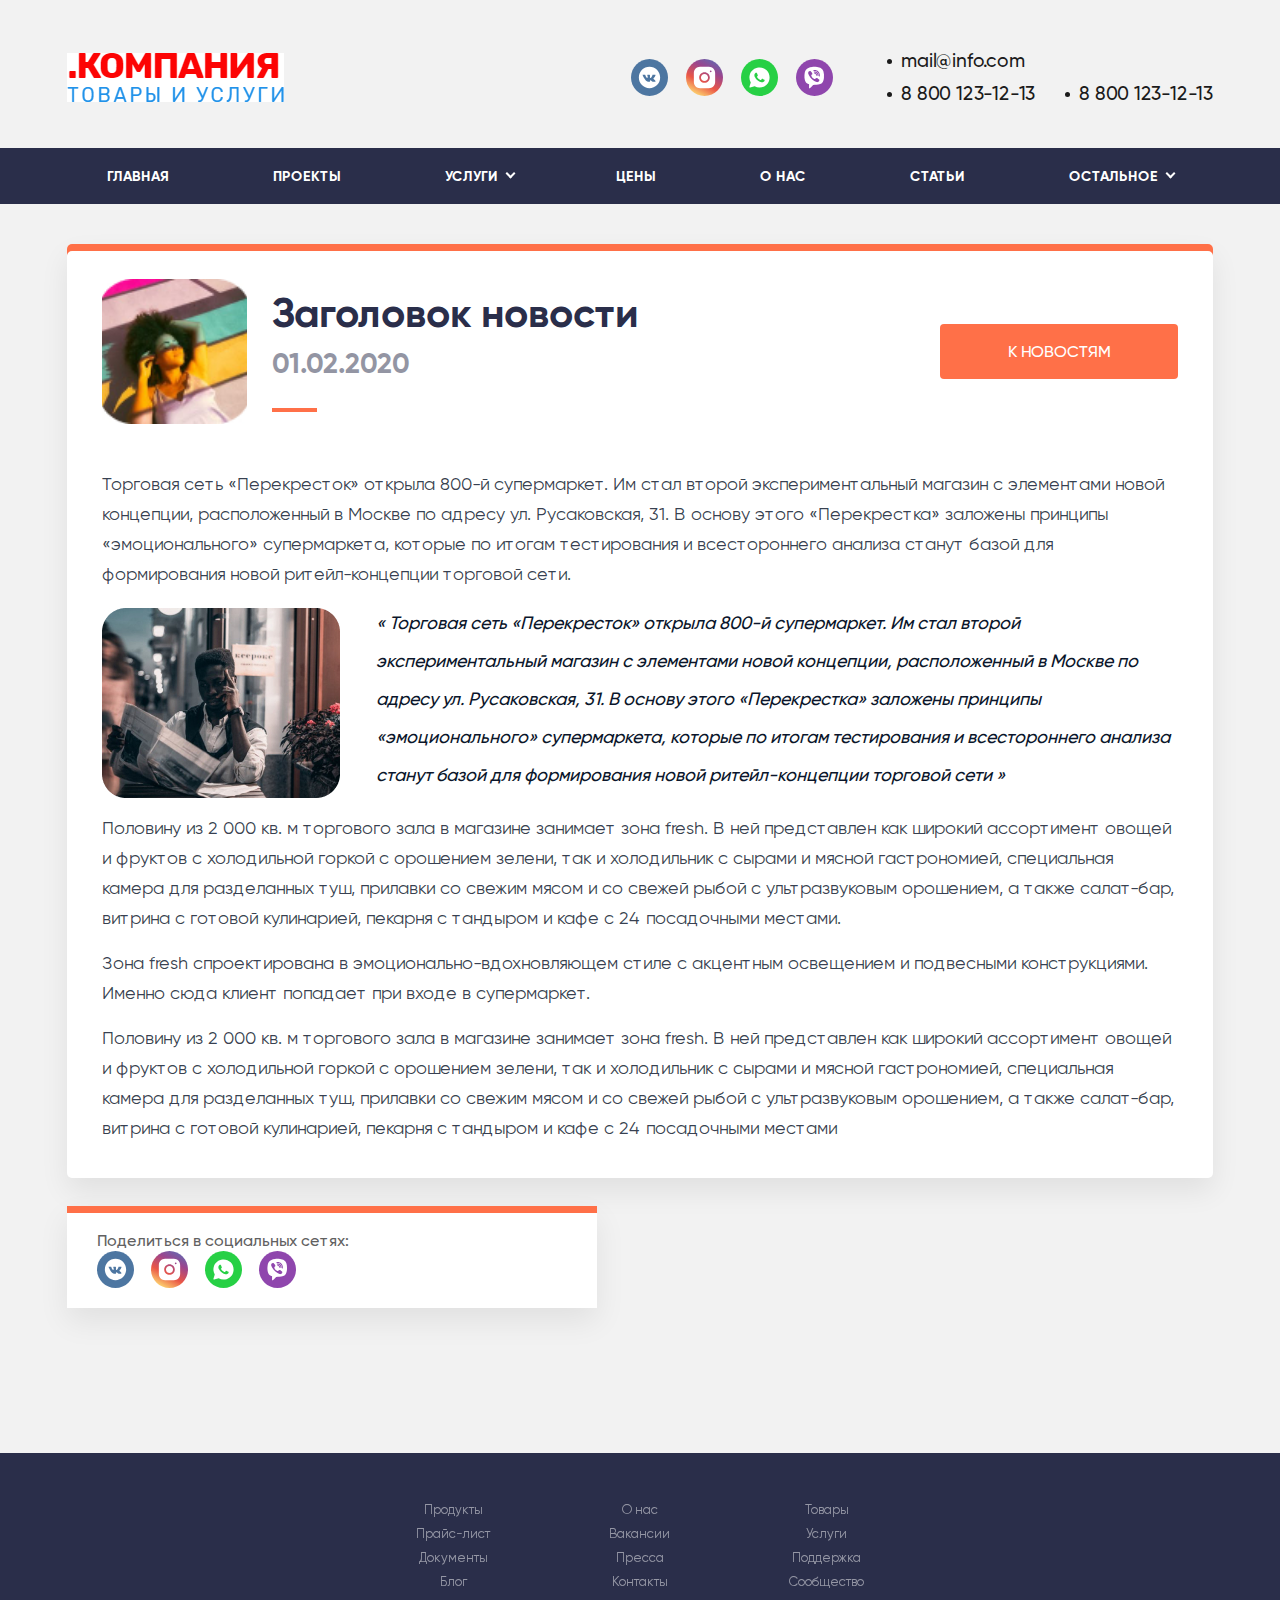
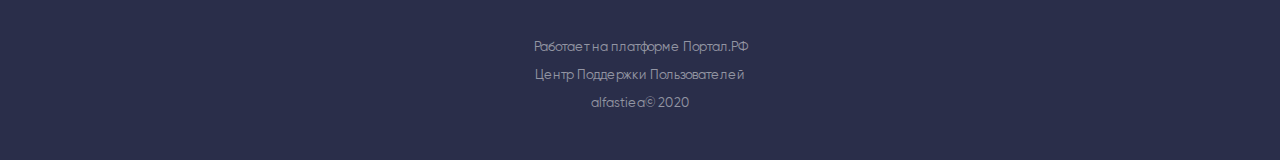
==== article.html @ b58ceefb "Initial commit" ====
<!DOCTYPE html>
<html lang="ru">
	<head>
		<meta http-equiv="Content-Type" content="text/html; charset=utf-8">
		<!-- Переключение IE в последнию версию, на случай если в настройках пользователя стоит меньшая -->
		<meta http-equiv="X-UA-Compatible" content="IE=edge">

		<!-- Адаптирование страницы для мобильных устройств -->
		<meta name="viewport" content="width=device-width, initial-scale=1, maximum-scale=1">

		<!-- Запрет распознования номера телефона -->
		<meta name="format-detection" content="telephone=no">
		<meta name="SKYPE_TOOLBAR" content ="SKYPE_TOOLBAR_PARSER_COMPATIBLE">

		<!-- Заголовок страницы -->
		<title>Заголовок страницы</title>

		<!-- Данное значение часто используют(использовали) поисковые системы -->
		<meta name="description" content="">
		<meta name="keywords" content="">

		<!-- Традиционная иконка сайта, размер 16x16, прозрачность поддерживается. Рекомендуемый формат: .ico или .png -->
		<link rel="shortcut icon" href="images/favicon.ico">

		<!-- Подключение шрифтов с гугла -->
		<link href="https://fonts.googleapis.com/css2?family=Rubik:ital,wght@0,300;0,400;0,500;0,700;0,900;1,300;1,400;1,500;1,700;1,900&display=swap" rel="stylesheet">

		<!-- Подключение файлов стилей -->
		<link rel="stylesheet" href="css/fancybox.css">
		<link rel="stylesheet" href="css/owl.carousel.css">
		<link rel="stylesheet" href="css/ion.rangeSlider.css">
		<link rel="stylesheet" href="css/styles.css">

		<link rel="stylesheet" href="css/response_1185.css" media="(max-width: 1185px)">
		<link rel="stylesheet" href="css/response_1023.css" media="(max-width: 1023px)">
		<link rel="stylesheet" href="css/response_767.css" media="(max-width: 767px)">
		<link rel="stylesheet" href="css/response_479.css" media="(max-width: 479px)">
	</head>

	<body>
		<div class="wrap">
			<div class="main">
				<!-- Шапка -->
				<header>
					<button type="button" class="close">
						<span></span>
						<span></span>
					</button>


					<div class="mob_scroll">
						<div class="info">
							<div class="cont flex">

								<div class="logo">
									<a href="/">
										<img src="images/logo.png" alt="">
									</a>
								</div>


								<div class="socials">
									<a href="/" target="_blank" rel="noopener nofollow">
										<img src="images/ic_soc1.svg" alt="">
									</a>

									<a href="/" target="_blank" rel="noopener nofollow">
										<img src="images/ic_soc2.svg" alt="">
									</a>

									<a href="/" target="_blank" rel="noopener nofollow">
										<img src="images/ic_soc3.svg" alt="">
									</a>

									<a href="/" target="_blank" rel="noopener nofollow">
										<img src="images/ic_soc4.svg" alt="">
									</a>
								</div>


								<div class="contacts">
									<div class="email">
										<a href="mailto:mail@info.com">mail@info.com</a>
									</div>

									<div class="phones">
										<div><a href="tel:88001231213">8 800 123-12-13</a></div>

										<div><a href="tel:88001231213">8 800 123-12-13</a></div>
									</div>
								</div>

							</div>
						</div>


						<div class="bottom">
							<div class="cont">

								<ul class="menu flex">
									<li class="item">
										<a href="/">ГЛАВНАЯ</a>
									</li>

									<li class="item">
										<a href="/">ПРОЕКТЫ</a>
									</li>

									<li class="item">
										<a href="#" class="sub_link">
											<span>УСЛУГИ</span>
										</a>

										<div class="sub_menu">
											<div><a href="/">Пункт меню</a></div>
											<div><a href="/">Пункт меню</a></div>
											<div><a href="/">Пункт меню</a></div>
										</div>
									</li>

									<li class="item">
										<a href="/">ЦЕНЫ</a>
									</li>

									<li class="item">
										<a href="/">О НАС</a>
									</li>

									<li class="item">
										<a href="/">СТАТЬИ</a>
									</li>

									<li class="item">
										<a href="/">Пункт меню</a>
									</li>

									<li class="item">
										<a href="/" class="sub_link">
											<span>Пункт меню</span>
										</a>

										<div class="sub_menu">
											<div><a href="/">Пункт меню</a></div>
											<div><a href="/">Пункт меню</a></div>
											<div><a href="/">Пункт меню</a></div>
										</div>
									</li>

									<li class="item">
										<a href="/">Пункт меню</a>
									</li>
								</ul>

							</div>
						</div>
					</div>
				</header>


				<div class="mob_header">
					<div class="cont">

						<div class="logo">
							<a href="/">
								<img src="images/logo.png" alt="">
							</a>
						</div>


						<div class="bg">
							<div class="contacts">
								<a href="/">
									<img data-src="images/ic_phone.svg" alt="" class="lozad">
								</a>

								<a href="/">
									<img data-src="images/ic_phone2.svg" alt="" class="lozad">
								</a>

								<a href="/">
									<img data-src="images/ic_email.svg" alt="" class="lozad">
								</a>
							</div>

							<div class="socials">
								<a href="/" target="_blank" rel="noopener nofollow">
									<img src="images/ic_soc1.svg" alt="">
								</a>

								<a href="/" target="_blank" rel="noopener nofollow">
									<img src="images/ic_soc2.svg" alt="">
								</a>

								<a href="/" target="_blank" rel="noopener nofollow">
									<img src="images/ic_soc3.svg" alt="">
								</a>

								<a href="/" target="_blank" rel="noopener nofollow">
									<img src="images/ic_soc4.svg" alt="">
								</a>
							</div>
						</div>


						<button type="button" class="mob_menu_link">
							<span></span>
							<span></span>
							<span></span>
						</button>

					</div>
				</div>
				<!-- End Шапка -->


				<!-- Основная часть -->
				<section class="article_info block no_margin">
					<div class="cont">

						<div class="head">
							<div class="data">
								<div class="thumb">
									<img data-src="images/tmp/article_info_thumb.jpg" alt="" class="lozad">
								</div>

								<div class="info">
									<h1 class="title">Заголовок новости</h1>
									<div class="date">01.02.2020</div>
								</div>
							</div>

							<a href="/" class="all_link">К НОВОСТЯМ</a>
						</div>


						<div class="text_block">
							<p>
								Торговая сеть «Перекресток» открыла 800-й супермаркет. Им стал второй экспериментальный магазин с элементами новой концепции, расположенный в Москве по адресу ул. Русаковская, 31. В основу этого «Перекрестка» заложены принципы «эмоционального» супермаркета, которые по итогам тестирования и всестороннего анализа станут базой для формирования новой ритейл-концепции торговой сети.
							</p>

							<img src="images/tmp/text_img.jpg" alt="" class="left">

							<blockquote>
								« Торговая сеть «Перекресток» открыла 800-й супермаркет. Им стал второй экспериментальный магазин с элементами новой концепции, расположенный в Москве по адресу ул. Русаковская, 31. В основу этого «Перекрестка» заложены принципы «эмоционального» супермаркета, которые по итогам тестирования и всестороннего анализа станут базой для формирования новой ритейл-концепции торговой сети »
							</blockquote>
							<div class="clear"></div>

							<p>
								Половину из 2 000 кв. м торгового зала в магазине занимает зона fresh. В ней представлен как широкий ассортимент овощей и фруктов с холодильной горкой с орошением зелени, так и холодильник с сырами и мясной гастрономией, специальная камера для разделанных туш, прилавки со свежим мясом и со свежей рыбой с ультразвуковым орошением, а также салат-бар, витрина с готовой кулинарией, пекарня с тандыром и кафе с 24 посадочными местами.
							</p>

							<p>
								Зона fresh спроектирована в эмоционально-вдохновляющем стиле с акцентным освещением и подвесными конструкциями. Именно сюда клиент попадает при входе в супермаркет.
							</p>

							<p>
								Половину из 2 000 кв. м торгового зала в магазине занимает зона fresh. В ней представлен как широкий ассортимент овощей и фруктов с холодильной горкой с орошением зелени, так и холодильник с сырами и мясной гастрономией, специальная камера для разделанных туш, прилавки со свежим мясом и со свежей рыбой с ультразвуковым орошением, а также салат-бар, витрина с готовой кулинарией, пекарня с тандыром и кафе с 24 посадочными местами
							</p>
						</div>

					</div>
				</section>


				<section class="comments block">
					<div class="cont">

						<div class="share">
							<div class="name">Поделиться в социальных сетях:</div>

							<div class="flex">
								<a href="/" target="_blank" rel="noopener nofollow">
									<img src="images/ic_soc1.svg" alt="">
								</a>

								<a href="/" target="_blank" rel="noopener nofollow">
									<img src="images/ic_soc2.svg" alt="">
								</a>

								<a href="/" target="_blank" rel="noopener nofollow">
									<img src="images/ic_soc3.svg" alt="">
								</a>

								<a href="/" target="_blank" rel="noopener nofollow">
									<img src="images/ic_soc4.svg" alt="">
								</a>
							</div>
						</div>


						<div class="vk_comments">
							<img data-src="images/tmp/vk_comments_img.jpg" alt="" class="lozad">
						</div>

					</div>
				</section>
				<!-- End Основная часть -->
			</div>


			<!-- Подвал -->
			<footer>
				<div class="cont">

					<div class="links">
						<div><a href="/">Продукты</a></div>
						<div><a href="/">Прайс-лист</a></div>
						<div><a href="/">Документы</a></div>
						<div><a href="/">Блог</a></div>
						<div><a href="/">О нас</a></div>
						<div><a href="/">Вакансии</a></div>
						<div><a href="/">Пресса</a></div>
						<div><a href="/">Контакты</a></div>
						<div><a href="/">Товары</a></div>
						<div><a href="/">Услуги</a></div>
						<div><a href="/">Поддержка</a></div>
						<div><a href="/">Сообщество</a></div>
					</div>


					<div class="creator">
						Работает на платформе
						<a href="/" target="_blank" rel="noopener">Портал.РФ</a>
					</div>

					<div class="support">
						<a href="/">Центр Поддержки Пользователей</a>
					</div>


					<div class="copyright">
						alfastiea&copy; 2020
					</div>

				</div>
			</footer>
			<!-- End Подвал -->
		</div>


		<div class="buttonUp">
			<button type="button"></button>
		</div>


		<div class="overlay"></div>

		<div class="supports_error">
			Ваш браузер устарел рекомендуем обновить его до последней версии<br> или использовать другой более современный.
		</div>


		<!-- Подключение javascript файлов -->
		<script src="js/jquery-3.4.1.min.js"></script>
		<script src="js/jquery-migrate-1.4.1.min.js"></script>
		<script src="js/lozad.min.js"></script>
		<script src="js/owl.carousel.min.js"></script>
		<script src="js/inputmask.min.js"></script>
		<script src="js/nice-select.js"></script>
		<script src="js/flexmenu.min.js"></script>
		<script src="js/fancybox.min.js"></script>
		<script src="js/ion.rangeSlider.min.js"></script>
		<script src="js/countdown.js"></script>
		<script src="js/before-after.min.js"></script>
		<script src="js/functions.js"></script>
		<script src="js/scripts.js"></script>
	</body>
</html>
---- css/ion.rangeSlider.css ----
.irs
{
    position: relative;

    display: block;

    margin-top: 23px;
    margin-bottom: 35px;

    -webkit-touch-callout: none;
    -khtml-user-select: none;
}

.irs.active
{
    pointer-events: auto;
}

.irs .irs
{
    margin-right: 0;
}

.irs-line
{
    position: relative;

    display: block;

    height: 6px;

    border-radius: 5px;
    background: #bdc1d2;
}

.irs-bar
{
    top: 0;

    height: 6px;

    border-radius: 5px;
    background: var(--main_color2);
}


.irs-min,
.irs-max
{
    display: none !important;
}


.irs-single,
.irs-from,
.irs-to
{
    font-size: 12px;
    font-weight: 500;
    line-height: 19px;

    position: absolute;
    top: 21px;

    text-align: center;
    white-space: nowrap;

    opacity: 1;
    color: #1c1c1b;
}


.irs-slider
{
    z-index: 9;
    top: -10px;

    width: 25px;
    height: 25px;

    cursor: pointer;
    text-indent: -9999px;

    border-radius: 3px;
    background: var(--main_color1);
}


.irs-line
{
    position: relative;

    display: block;

    outline: none !important;
}
.irs-line-left,
.irs-line-mid,
.irs-line-right
{
    position: absolute;
    top: 0;

    display: block;
}
.irs-line-left
{
    left: 0;

    width: 11%;
}
.irs-line-mid
{
    left: 9%;

    width: 82%;
}
.irs-line-right
{
    right: 0;

    width: 11%;
}

.irs-bar
{
    position: absolute;
    left: 0;

    display: block;

    width: 0;
}
.irs-bar-edge
{
    position: absolute;
    top: 0;
    left: 0;

    display: block;
}

.irs-shadow
{
    position: absolute;
    left: 0;

    display: none;

    width: 0;
}

.irs-slider
{
    position: absolute;
    z-index: 1;

    display: block;
}



.irs-slider.type_last
{
    z-index: 2;
}

.irs-min
{
    position: absolute;
    left: 0;

    display: block;

    cursor: default;
}
.irs-max
{
    position: absolute;
    right: 0;

    display: block;

    cursor: default;
}

.irs-grid
{
    font: 600 11px/15px Century Gothic;

    position: absolute;
    top: -25px;
    left: 0;

    display: none;

    width: 100%;
    height: 15px;

    pointer-events: none;

    color: #333;
}

.irs-with-grid .irs-grid
{
    display: block;
}

.irs-grid-pol
{
    position: absolute;
    top: 0;
    left: 0;

    display: none;

    width: 1px;
    height: 8px;

    background: #000;
}

.irs-grid-pol.small
{
    height: 4px;
}

.irs-grid-text
{
    position: absolute;
    bottom: 0;
    left: 0;

    cursor: pointer;
    text-align: center;
    white-space: nowrap;
}

.irs-grid-text:before
{
    position: absolute;
    bottom: -7px;
    left: 50%;

    width: 1px;
    height: 6px;

    content: '';
    cursor: pointer;
    text-indent: -9999px;

    background: #1b364e;
}

.irs-disable-mask
{
    position: absolute;
    z-index: 2;
    top: 0;
    left: -1%;

    display: block;

    width: 102%;
    height: 100%;

    cursor: default;

    background: rgba(0,0,0,.0);
}
.lt-ie9 .irs-disable-mask
{
    cursor: not-allowed;

    background: #000;

    filter: alpha(opacity=0);
}

.irs-disabled
{
    opacity: .4;
}


.irs-hidden-input
{
    font-size: 0 !important;
    line-height: 0 !important;

    position: absolute !important;
    z-index: -9999 !important;
    top: 0 !important;
    left: 0 !important;

    display: block !important;
    overflow: hidden;

    width: 0 !important;
    height: 0 !important;
    margin: 0 !important;
    padding: 0 !important;

    border-style: solid !important;
    border-color: transparent !important;
    outline: none !important;
    background: none !important;
}
---- css/styles.css ----
@font-face {
    font-family: 'Gilroy';
    font-weight: normal;
    font-style: normal;

    font-display: swap;
    src: url('../fonts/Gilroy-Regular.woff') format('woff'),
        url('../fonts/Gilroy-Regular.ttf') format('truetype');
}

@font-face {
    font-family: 'Gilroy';
    font-weight: bold;
    font-style: normal;

    font-display: swap;
    src: url('../fonts/Gilroy-Bold.woff') format('woff'),
        url('../fonts/Gilroy-Bold.ttf') format('truetype');
}

@font-face {
    font-family: 'Gilroy';
    font-weight: 900;
    font-style: normal;

    font-display: swap;
    src: url('../fonts/Gilroy-ExtraBold.woff') format('woff'),
        url('../fonts/Gilroy-ExtraBold.ttf') format('truetype');
}

@font-face {
    font-family: 'Gilroy';
    font-weight: 500;
    font-style: normal;

    font-display: swap;
    src: url('../fonts/Gilroy-Medium.woff') format('woff'),
        url('../fonts/Gilroy-Medium.ttf') format('truetype');
}

@font-face {
    font-family: 'Gilroy';
    font-weight: 600;
    font-style: normal;

    font-display: swap;
    src: url('../fonts/Gilroy-SemiBold.woff') format('woff'),
        url('../fonts/Gilroy-SemiBold.ttf') format('truetype');
}

* {
    box-sizing: border-box;
    margin: 0;
    padding: 0;
}

*:before,
*:after {
    box-sizing: border-box;
}

img {
    border: none;
}

textarea {
    overflow: auto;
}

input,
textarea,
input:active,
textarea:active {
    -webkit-border-radius: 0;
    border-radius: 0;
    outline: none transparent !important;
    box-shadow: none;

    -webkit-appearance: none;
    appearance: none;
    -moz-outline: none !important;
}

input[type=submit],
button[type=submit],
input[type=reset],
button[type=reset] {
    -webkit-border-radius: 0;

    -webkit-appearance: none;
}

:focus {
    outline: none;
}

:hover,
:active {
    -webkit-tap-highlight-color: rgba(0, 0, 0, 0);
    -webkit-touch-callout: none;
}

::-ms-clear {
    display: none;
}

/*---------------    Main styles---------------*/
:root {
    --bg: #f2f2f2;
    --aside_width: 237px;
    --scroll_width: 17px;
    --text_color: #888;
    --font_size: 17px;
    --font_size_title: 40px;
    --font_family: 'Gilroy', 'Arial', sans-serif;
    /*--box-shadow-color: rgba(255, 44, 44, .54);*/
    --main_color1: #ff7048;
    --main_color2: #2a2e4a;
    --main_color_opacity: rgba(255, 112, 72, .28);
}

.clear {
    clear: both;
}

.left {
    float: left;
}

.right {
    float: right;
}

html {
    height: 100%;

    background: var(--bg);

    -webkit-font-smoothing: antialiased;
    -moz-osx-font-smoothing: grayscale;
    -ms-text-size-adjust: 100%;
    -webkit-text-size-adjust: 100%;
}

body {
    color: var(--text_color);
    font-family: var(--font_family);
    font-size: var(--font_size);

    height: 100%;

    -webkit-tap-highlight-color: transparent;
    -webkit-touch-callout: none;
    -webkit-overflow-scrolling: touch;
    text-rendering: optimizeLegibility;
    text-decoration-skip: objects;
}

body.lock {
    position: fixed;

    overflow: hidden;

    width: 100%;
    height: 100%;
}

.wrap {
    position: relative;

    display: flex;
    overflow: hidden;
    flex-direction: column;

    min-width: 360px;
    min-height: 100%;
}

.main {
    flex: 1 0 auto;
}

.cont {
    width: 100%;
    max-width: 1186px;
    margin: 0 auto;
    padding: 0 20px;
}

.compensate-for-scrollbar {
    margin-right: var(--scroll_width) !important;
}

.lozad {
    transition: .5s linear;

    opacity: 0;
}

.lozad.loaded {
    opacity: 1;
}

.flex {
    display: flex;

    justify-content: flex-start;
    align-items: flex-start;
    align-content: flex-start;
    flex-wrap: wrap;
}

.content_flex.flex,
.content_flex>.cont.flex {
    justify-content: space-between;
    align-items: stretch;
    align-content: stretch;
}

.content_flex .content {
    position: relative;

    width: calc(100% - var(--aside_width) - 42px);
}

.content_flex .content> :first-child {
    margin-top: 0;
}

.content_flex .content> :last-child {
    margin-bottom: 0;
}

.block {
    margin-bottom: 120px;
}

.block.gray {
    padding: 100px 0;

    background: #f8f8f8;
}

.block.bg {
    padding: 100px 0;

    background: var(--main_color2);
}


.block.white {
    color: #fff;
}

.block.no_margin {
    margin-bottom: 0 !important;
}

.block_head {
    display: flex;

    width: 100%;
    margin-bottom: 38px;

    justify-content: flex-start;
    align-items: center;
    align-content: center;
    flex-wrap: wrap;
}

.block_head.center {
    text-align: center;

    justify-content: center;
}

.block_head.center .title {
    width: 100%;
}

.block_head.center .title:after {
    right: 0;

    margin: auto;
}

.block_head.center .desc {
    /*width: 660px;*/
    max-width: 100%;
}

.block_head .title {
    color: var(--main_color2);
    font-size: var(--font_size_title);
    font-weight: bold;
    line-height: 47px;

    position: relative;

    padding-bottom: 20px;
}

.block_head .title span {
    color: var(--main_color1);
}

.white .block_head .title {
    color: #fff;
}

.block_head .title:after {
    position: absolute;
    bottom: 0;
    left: 0;

    display: block;

    width: 45px;
    height: 4px;

    content: '';

    background: var(--main_color1);
}

.block_head .desc {
    color: #525252;
    line-height: 30px;

    margin-top: 35px;

    letter-spacing: .3px;
}

.white .block_head .desc {
    color: #fff;
}

.block_head .link {
    color: #fff;
    font-size: 16px;
    font-weight: 500;
    line-height: 55px;

    display: inline-block;

    min-width: 206px;
    height: 55px;
    margin-top: 41px;
    padding: 0 40px;

    text-align: center;
    vertical-align: top;
    text-decoration: none;

    border-radius: 4px;
    background: var(--main_color1);
}

.block_head .all_link {
    color: #fff;
    font-size: 16px;
    font-weight: 500;
    line-height: 55px;

    display: inline-block;

    height: 55px;
    margin-left: auto;
    padding: 0 53px;

    text-align: center;
    vertical-align: top;
    text-decoration: none;

    border-radius: 4px;
    background: var(--main_color1);
}

.form {
    --form_border_color: transparent;
    --form_focus_color: transparent;
    --form_error_color: red;
    --form_success_color: green;
    --form_border_radius: 5px;
    --form_bg_color: #fff;
    --form_placeholder_color: #9ea1af;
}

.form ::-webkit-input-placeholder {
    color: var(--form_placeholder_color);
}

.form :-moz-placeholder {
    color: var(--form_placeholder_color);
}

.form :-ms-input-placeholder {
    color: var(--form_placeholder_color);
}

.form .columns {
    display: flex;

    margin-left: calc(var(--form_columns_offset) * -1);

    justify-content: flex-start;
    align-items: flex-start;
    align-content: flex-start;
    flex-wrap: wrap;
    --form_columns_offset: 20px;
}

.form .columns>* {
    width: calc(50% - var(--form_columns_offset));
    margin-left: var(--form_columns_offset);
}

.form .columns>*.width1of3 {
    width: calc(33.333% - var(--form_columns_offset));
}

.form .columns>*.width2of3 {
    width: calc(66.666% - var(--form_columns_offset));
}

.form .columns>*.width3of3 {
    width: calc(100% - var(--form_columns_offset));
}

.form .columns>*.width1of4 {
    width: calc(25% - var(--form_columns_offset));
}

.form .columns>*.width2of4 {
    width: calc(50% - var(--form_columns_offset));
}

.form .columns>*.width3of4 {
    width: calc(75% - var(--form_columns_offset));
}

.form .columns>*.width4of4 {
    width: calc(100% - var(--form_columns_offset));
}

.form .line {
    margin-bottom: 18px;
}

.form .label {
    color: #000;
    line-height: 21px;

    margin-bottom: 7px;

    letter-spacing: .35px;
}

.form .field {
    position: relative;
}

.form .input {
    color: var(--text_color);
    font: var(--font_size) var(--font_family);

    display: block;

    width: 100%;
    height: 55px;
    padding: 0 20px;

    transition: .2s linear;
    letter-spacing: .3px;

    border: 1px solid var(--form_border_color);
    border-radius: var(--form_border_radius);
    background: var(--form_bg_color);
    box-shadow: 0 13px 29px rgba(0, 0, 0, .07);
}

.form textarea {
    color: var(--text_color);
    font: var(--font_size)/30px var(--font_family);

    display: block;

    width: 100%;
    height: 134px;
    padding: 7px 20px;
    padding-top: 12px;

    resize: none;
    transition: .2s linear;

    border: 1px solid var(--form_border_color);
    border-radius: var(--form_border_radius);
    background: var(--form_bg_color);
    box-shadow: 0 13px 29px rgba(0, 0, 0, .07);
}

.form .input:focus,
.form textarea:focus {
    border-color: var(--form_focus_color);
}

.form .success {
    border-color: var(--form_success_color);
}

.form .error {
    border-color: var(--form_error_color);
}

.form input[type=checkbox],
.form input[type=file] {
    display: none;
}

.form input[type=checkbox]+label {
    color: rgba(0, 0, 0, .5);
    font-size: 15px;
    line-height: 19px;

    position: relative;

    display: flex;

    min-height: 24px;
    padding-left: 36px;

    cursor: pointer;

    justify-content: flex-start;
    align-items: center;
    align-content: center;
    flex-wrap: wrap;
}

.form input[type=checkbox]+label:before {
    position: absolute;
    top: 0;
    left: 0;

    display: block;

    width: 26px;
    height: 26px;

    content: '';
    transition: .2s linear;

    border: 2px solid #ccc;
    border-radius: 3px;
    background: #fff;
}

.form input[type=checkbox]+label i {
    position: absolute;
    top: 4px;
    left: 4px;

    display: block;

    width: 17px;
    height: 17px;

    content: '';
    transition: .2s linear;

    opacity: 0;
}

.form input[type=checkbox]:checked+label i {
    opacity: 1;
}

.form input[type=checkbox]:checked+label i svg * {
    fill: var(--main_color1);
}

.form input[type=file]+label {
    color: #fff;
    font-size: 16px;
    font-weight: 500;
    line-height: 55px;

    display: inline-block;

    width: 155px;
    height: 55px;

    cursor: pointer;
    text-align: center;
    vertical-align: top;

    border-radius: 4px;
    background: var(--main_color1);
}

.form .file .list {
    display: flex;

    margin-top: 30px;
    margin-bottom: -20px;
    margin-left: -25px;

    justify-content: flex-start;
    align-items: flex-start;
    align-content: flex-start;
    flex-wrap: wrap;
}

.form .file .list .list-item {
    display: flex;

    margin-left: 25px;
}

.form .file .list .list-item svg * {
    fill: var(--main_color1);
}

.form .file .list .item {
    color: #fff;
    font-size: 12px;
    font-weight: 500;
    line-height: 15px;

    display: flex;
    flex-direction: column;

    min-height: 28px;
    margin-bottom: 20px;
    padding-left: 10px;

    text-align: left;

    justify-content: flex-start;
    align-items: center;
    align-content: center;
    flex-wrap: wrap;
}

.form .file .list .item>* {
    width: 100%;

    text-align: left;
}

.form .file .list .item .del {
    color: #e23f4c;
    font-family: var(--font_family);
    font-size: 9px;
    line-height: 11px;

    display: inline-block;

    margin-top: 3px;

    cursor: pointer;
    vertical-align: top;

    border: none;
    background: none;
}

.form .bottom {
    display: flex;

    justify-content: space-between;
    align-items: center;
    align-content: center;
    flex-wrap: wrap;
}

.form .bottom .agree {
    width: calc(100% - 175px);
}

.form .bottom .submit {
    width: 155px;
}

.form .submit {
    display: flex;

    justify-content: flex-start;
    align-items: center;
    align-content: center;
    flex-wrap: wrap;
}

.form .submit_btn {
    color: #fff;
    font: 700 16px/55px var(--font_family);
    font-weight: bold;

    display: inline-block;

    min-width: 155px;
    height: 55px;
    padding: 0 30px;

    cursor: pointer;
    transition: .2s linear;
    vertical-align: top;
    text-transform: uppercase;

    border: none;
    border-radius: 4px;
    background: var(--main_color1);
}

.text_block {
    line-height: 35px;

    letter-spacing: .3px;
}

.text_block> :last-child,
.text_block blockquote> :last-child,
.text_block q> :last-child {
    margin-bottom: 0 !important;
}

.text_block> :first-child,
.text_block blockquote> :first-child,
.text_block q> :first-child {
    /*margin-top: 0 !important;*/
}

.text_block p,
.text_block img,
.text_block blockquote,
.text_block q {
    margin-bottom: 15px;
}

.text_block img {
    display: block;

    max-width: 100%;

    border-radius: 6px;
}

.text_block img.left {
    max-width: calc(50% - 36px);
    margin-top: 4px;
    margin-right: 36px;
}

.text_block img.right {
    max-width: calc(50% - 36px);
    margin-top: 4px;
    margin-left: 36px;
}

.text_block img.loaded {
    height: auto !important;
}

.text_block blockquote,
.text_block q {
    color: #0b162b;
    font-weight: 500;
    font-style: italic;
    line-height: 38px;

    display: block;
}

.text_block b,
.text_block strong {
    font-weight: 700;
}

.text_block a {
    color: #5cabe8;

    transition: .2s linear;
}

.text_block a:hover {
    text-decoration: none;
}

.pagination {
    display: flex;

    margin-top: 44px;

    justify-content: flex-start;
    align-items: center;
    align-content: center;
    flex-wrap: wrap;
}

.pagination.center {
    justify-content: center;
}

.pagination.alignright {
    justify-content: flex-end;
}

.pagination a {
    transition: .2s linear;
    text-decoration: none;
}

.pagination a:hover {
    opacity: 1;
}

.pagination a.active {
    width: 23px;
    height: 23px;

    opacity: 1;
}

.pagination .prev span {
    margin-right: 10px;
}

.pagination .next span {
    margin-left: 10px;
}

.pagination .prev,
.pagination .next {
    color: #000;
    font-size: 15px;
    font-weight: 600;
    line-height: 18px;

    position: relative;

    display: flex;

    opacity: .39;

    align-items: center;
}

.pagination .prev, .pagination .next{

}

.pagination .next svg path:first-child, .pagination .prev svg path:first-child{
    stroke: var(--main_color1);
    fill: white;
}
.pagination .next svg path, .pagination .prev svg path{
    stroke: var(--main_color1);
    fill: var(--main_color1);
}


.pagination .prev {
    margin-right: 20px;
}

.pagination .prev:hover,
.pagination .next:hover {
    opacity: 1;
}

.buttonUp {
    position: fixed;
    z-index: 999;
    right: 20px;
    bottom: 20px;

    display: none;
}

.buttonUp button {
    position: relative;

    display: block;

    width: 50px;
    height: 50px;

    cursor: pointer;

    border: none;
    border-radius: 50%;
    background: var(--main_color1) url(../images/ic_buttonUp.png) 50% calc(50% - 1px)/30px 30px no-repeat;
}

.overlay {
    position: fixed;
    z-index: 100;
    top: 0;
    left: 0;

    display: none;

    width: 100%;
    height: 100vh;

    opacity: .65;
    background: #000;
}

.supports_error {
    font-family: 'Arial', sans-serif;
    font-size: 20px;
    line-height: 30px;

    position: fixed;
    z-index: 1000;
    top: 0;
    left: 0;

    display: none;

    width: 100%;
    height: 100%;
    padding: 20px;

    text-align: center;

    background: #fff;

    justify-content: center;
    align-items: center;
    align-content: center;
    flex-wrap: wrap;
}

.supports_error.show {
    display: flex;
}

/*---------------   Header---------------*/
header {
    position: relative;
    z-index: 99;
    top: 0;
    left: 0;

    width: 100%;
    margin-bottom: 40px;
}

header.home {
    margin-bottom: 0;
}

header>.close {
    position: absolute;
    top: 0;
    left: 100%;

    display: none;

    width: 50px;
    height: 50px;
    padding: 13px;

    cursor: pointer;

    border: none;
    background: none;

    justify-content: center;
    align-items: center;
    align-content: center;
    flex-wrap: wrap;
}

header.show>.close {
    display: flex;
}

header>.close span {
    position: relative;

    display: block;

    width: 100%;
    height: 2px;

    background: #fff;
}

header>.close span:nth-child(1) {
    top: 1px;

    transform: rotate(45deg);
}

header>.close span:nth-child(2) {
    top: -1px;

    transform: rotate(-45deg);
}

header .info {
    padding: 49px 0 43px;
}

header .info .cont.flex {
    justify-content: space-between;
    align-items: center;
    align-content: center;
    flex-wrap: nowrap;
}

header .logo {
    width: 100%;
    max-width: 510px;
}

header .logo {
    color: var(--main_color2);
    font-size: 16px;
    line-height: 21px;

    display: inline-block;

    vertical-align: top;
    text-decoration: none;
    letter-spacing: 2.49px;
    text-transform: uppercase;
}

header .logo a {
    color: var(--main_color1);

    text-decoration: none;
}

header .logo .name {
    color: var(--main_color1);
    font-size: 16px;
    font-weight: bold;
    line-height: 16px;

    transition: .3s;
    letter-spacing: -1.36px;
}

header .logo img {
    display: block;
    max-height: 120px;
    max-width: 100%;
}

header .socials {
    display: flex;

    margin-left: 40px;

    justify-content: flex-start;
    align-items: center;
    align-content: center;
    flex-wrap: wrap;
    flex-shrink: 0;
}

header .socials a {
    display: block;
}

header .socials a.more{
    background-color: var(--main_color1);
    border-radius: 50%;
    position: relative;
}
header .socials a.more .arrow{
    position: absolute;
    padding: 0px 14px;
    padding-bottom: 10px;
    top: 32px;
    display: none;
}

header .socials a.more svg{
    fill:var(--main_color1);
}

header .socials a.more .more_block{
    background: #FFFFFF;
    box-shadow: 0px 12px 23px rgba(0, 0, 0, 0.14);
    border-radius: 15px;
    position: absolute;
    top: 60px;
    padding: 15px;
    right: 0;
    z-index: 100;
    display: none;
}

header .socials a.more:hover .more_block{
    display: flex;
}
header .socials a.more:hover .arrow{
    display: block;
}



header .socials a+a {
    margin-left: 18px;
}

header .socials img {
    display: block;

    width: 37px;
    height: 37px;
}

header .contacts {
    color: #1b1b1b;
    font-size: 19px;
    font-weight: 500;
    line-height: 23px;

    margin-left: 40px;

    letter-spacing: -.21px;

    flex-shrink: 0;
}

header .contacts a {
    color: #1b1b1b;

    display: inline-block;

    vertical-align: top;
    white-space: normal;
    text-decoration: none;
}

header .contacts .email {
    position: relative;

    padding-left: 14px;
}

header .contacts .email:before {
    position: absolute;
    top: 10px;
    left: 0;

    display: block;

    width: 5px;
    height: 5px;

    content: '';

    border-radius: 50%;
    background: #1b1b1b;
}

header .contacts .email a:hover {
    text-decoration: underline;
}

header .contacts>div:first-child {
    margin-bottom: 10px;
}

header .contacts .phones {
    display: flex;

    justify-content: flex-start;
    align-items: center;
    align-content: center;
    flex-wrap: wrap;
}

header .contacts .phones>* {
    position: relative;

    padding-left: 14px;
}

header .contacts .phones>*+* {
    margin-left: 30px;
}

header .contacts .phones>*:before {
    position: absolute;
    top: 10px;
    left: 0;

    display: block;

    width: 5px;
    height: 5px;

    content: '';

    border-radius: 50%;
    background: #1b1b1b;
}

header .bottom {
    background: var(--main_color2);
}

header .menu {
    justify-content: space-between;
    align-items: stretch;
    align-content: stretch;
}

header .menu .item {
    position: relative;

    display: block;

    list-style-type: none;
}

header .menu .item>a {
    color: #fff;
    font-size: 14px;
    font-weight: bold;
    line-height: 17px;

    display: flex;

    height: 56px;
    padding: 15px 40px;

    transition: background .2s linear;
    text-decoration: none;
    text-transform: uppercase;

    justify-content: center;
    align-items: center;
    align-content: center;
    flex-wrap: nowrap;
}

header .menu .item>a span {
    position: relative;

    padding-right: 15px;
}

header .menu .item>a span:after {
    position: absolute;
    top: 50%;
    right: -1px;

    display: block;

    width: 7px;
    height: 7px;
    margin-top: -6px;

    content: '';
    transform: rotate(-45deg);

    border-bottom: 2px solid #fff;
    border-left: 2px solid #fff;
}

header .menu .item:hover>a,
header .menu .item>a.active {
    background: var(--main_color1);
}

header .menu .sub_menu,
header .menu .item:hover>a.touch_link+.sub_menu {
    position: absolute;
    z-index: 99;
    top: calc(100% + 30px);
    left: 0;

    visibility: hidden;

    min-width: 100%;

    transition: .2s linear;

    opacity: 0;
    background: var(--main_color2);
}

header .menu .item:hover .sub_menu,
header .menu .item>a.touch_link+.sub_menu.show {
    top: 100%;

    visibility: visible;

    opacity: 1;
}

header .menu .sub_menu a {
    color: #fff;
    font-size: 14px;
    font-weight: bold;
    line-height: 17px;

    display: flex;

    height: 56px;
    padding: 15px 40px;

    transition: background .2s linear;
    white-space: nowrap;
    text-decoration: none;
    text-transform: uppercase;

    justify-content: center;
    align-items: center;
    align-content: center;
    flex-wrap: nowrap;
}

header .menu .sub_menu a:hover,
header .menu .sub_menu a.active {
    background: var(--main_color1);
}

header .menu .flexMenu-viewMore {
    position: relative;

    list-style-type: none;
}

header .menu .flexMenu-viewMore>a {
    color: #fff;
    font-size: 14px;
    font-weight: bold;
    line-height: 17px;

    display: flex;

    height: 56px;
    padding: 15px 40px;

    transition: background .2s linear;
    text-decoration: none;
    text-transform: uppercase;

    justify-content: center;
    align-items: center;
    align-content: center;
    flex-wrap: nowrap;
}

header .menu .flexMenu-viewMore>a span {
    position: relative;

    padding-right: 15px;
}

header .menu .flexMenu-viewMore>a span:after {
    position: absolute;
    top: 50%;
    right: -1px;

    display: block;

    width: 7px;
    height: 7px;
    margin-top: -6px;

    content: '';
    transform: rotate(-45deg);

    border-bottom: 2px solid #fff;
    border-left: 2px solid #fff;
}

header .menu .flexMenu-viewMore:hover>a,
header .menu .flexMenu-viewMore.active>a {
    background: var(--main_color1);
}

header .menu .flexMenu-popup {
    z-index: 9;
    top: calc(100% + 0px);
    right: 0;
    left: auto;

    min-width: 100%;
    padding: 0;

    background: var(--main_color2);
}

header .menu .flexMenu-popup>* {
    display: block;

    list-style-type: none;
}

header .menu .flexMenu-popup .item {
    width: 100%;
}

header .menu .flexMenu-popup .item a {
    color: #fff;
    font-size: 14px;
    font-weight: bold;
    line-height: 17px;

    display: flex;

    height: 56px;
    padding: 15px 40px;

    transition: background .2s linear;
    white-space: nowrap;
    text-decoration: none;
    text-transform: uppercase;

    justify-content: center;
    align-items: center;
    align-content: center;
    flex-wrap: nowrap;
}

header .menu .flexMenu-popup .item>a .icon {
    display: none;
}

header .menu .flexMenu-popup .item a:hover,
header .menu .flexMenu-popup .item a.active {
    background: var(--main_color1);
}

header .menu .flexMenu-popup .sub_menu,
header .menu .flexMenu-popup .item:hover>a.touch_link+.sub_menu {
    top: 0;
    right: calc(100% + 30px);
    left: auto;
    border:none;
}

header .menu .flexMenu-popup .item:hover .sub_menu,
header .menu .flexMenu-popup .item>a.touch_link+.sub_menu.show {
    top: 0;
    right: 100%;
}

.mob_header {
    display: none;

    margin-bottom: 20px;
    padding: 35px 0;
}

.mob_header .cont {
    display: flex;

    justify-content: space-between;
    align-items: center;
    align-content: center;
    flex-wrap: nowrap;
}

.mob_header .logo {
    max-width: 240px;
    margin-right: auto;
}

.mob_header .logo,
.mob_header .logo a {
    color: var(--main_color2);
    font-size: 2.3vw;
    line-height: 2.3vw;

    display: inline-block;

    vertical-align: top;
    text-decoration: none;
    letter-spacing: 4px;
    text-transform: uppercase;
}

.mob_header .logo .name {
    color: var(--main_color1);
    font-size: 5vw;
    font-weight: bold;
    line-height: 5vw;
    /*letter-spacing: -2.5px;*/
}

.mob_header .logo img {
    display: block;

    max-width: 180px;
}

.mob_header .bg {
    display: flex;

    justify-content: flex-start;
    align-items: center;
    align-content: center;
    flex-wrap: wrap;
}

.mob_header .contacts {
    display: flex;

    justify-content: flex-start;
    align-items: center;
    align-content: center;
    flex-wrap: wrap;
}

.mob_header .contacts a {
    display: flex;

    width: 35px;
    height: 35px;
    padding: 8px;

    border-radius: 50%;
    background: var(--main_color1);
    box-shadow: 0 5px 13px var(--box-shadow-color);

    justify-content: center;
    align-items: center;
    align-content: center;
    flex-wrap: wrap;
}

.mob_header .contacts a+a {
    margin-left: 15px;
}

.mob_header .contacts a img {
    display: block;

    max-width: 100%;
    max-height: 100%;
}

.mob_header .socials {
    display: flex;

    justify-content: flex-start;
    align-items: center;
    align-content: center;
    flex-wrap: wrap;
}

.mob_header .socials a {
    display: block;
}

.mob_header .socials,
.mob_header .socials a+a {
    margin-left: 15px;
}

.mob_header .socials img {
    display: block;

    width: 35px;
    height: 35px;
}

.mob_header .socials a.more{
    background-color: var(--main_color1);
    border-radius: 50%;
    position: relative;
}
.mob_header .socials a.more .arrow{
    position: absolute;
    padding: 0px 12px;
    padding-bottom: 10px;
    top: 32px;
    display: none;
}

.mob_header .socials a.more svg{
    fill:var(--main_color1);
}

.mob_header .socials a.more .more_block{
    background: #FFFFFF;
    box-shadow: 0px 12px 23px rgba(0, 0, 0, 0.14);
    border-radius: 15px;
    position: absolute;
    top: 60px;
    padding: 15px;
    right: 0;
    z-index: 100;
    display: none;
}

.mob_header .socials a.more:hover .more_block{
    display: flex;
}
.mob_header .socials a.more:hover .arrow{
    display: block;
}


.mob_header .mob_menu_link {
    display: flex;

    width: 64px;
    height: 64px;
    margin-left: 40px;
    padding: 15px;

    cursor: pointer;

    border: none;
    border-radius: 3px;
    background: var(--main_color1);

    justify-content: center;
    align-items: center;
    align-content: center;
    flex-wrap: wrap;
}

.mob_header .mob_menu_link span {
    position: relative;

    display: block;

    width: 100%;
    height: 3px;

    transition: .2s linear;

    border-radius: 2px;
    background: #fff;
}

.mob_header .mob_menu_link span:nth-child(2) {
    width: calc(100% - 10px);
    margin-right: 10px;
}

.mob_header .mob_menu_link span+span {
    margin-top: 6px;
}

/*---------------   Sidebar---------------*/
aside {
    position: relative;

    width: var(--aside_width);
    max-width: 100%;
}

aside .block {
    margin-bottom: 32px !important;

    border-radius: 3px;
    background: #fff;
    box-shadow: 0 13px 29px rgba(0, 0, 0, .0758304), inset 0 7px 0 var(--main_color1);
}

aside .block .title {
    color: #000;
    font-size: 16px;
    font-weight: bold;
    line-height: 19px;

    position: relative;

    display: flex;

    padding: 22px 20px 20px;

    border-bottom: 1px solid rgba(151, 151, 151, .21);

    justify-content: space-between;
    align-items: center;
    align-content: center;
    flex-wrap: wrap;
}

aside .block .title .close {
    display: none;

    width: 24px;
    height: 24px;
    margin-left: auto;

    cursor: pointer;

    border: none;
    border-radius: 4px;
    background: #c8c8c8 url(../images/ic_close.svg) 50% no-repeat;
}

aside .block .data {
    padding: 20px;
}

aside .mob_filter_link {
    color: #fff;
    font-family: var(--font_family);
    font-size: 13px;
    font-weight: 500;
    line-height: 15px;

    display: none;

    width: 167px;
    height: 41px;

    cursor: pointer;

    border: none;
    border-radius: 3px;
    background: var(--main_color2);

    justify-content: center;
    align-items: center;
    align-content: center;
    flex-wrap: wrap;
}

aside .mob_filter_link img {
    display: block;

    margin-right: 10px;
}

aside .search {
    margin-bottom: 15px;
}

aside .search form {
    display: flex;

    justify-content: space-between;
    align-items: center;
    align-content: center;
    flex-wrap: wrap;
}

aside .search ::-webkit-input-placeholder,
aside .search :-moz-placeholder,
aside .search :-ms-input-placeholder {
    color: #898989;
}

aside .search .input {
    color: var(--text_color);
    font-family: var(--font_family);
    font-size: 12px;
    line-height: 14px;

    display: block;

    width: calc(100% - 57px);
    height: 51px;
    padding: 0 20px;

    border: none;
    border-radius: 3px;
    background: #fff;
    box-shadow: 0 13px 45px rgba(0, 0, 0, .154911);
}

aside .search .submit_btn {
    display: flex;

    width: 51px;
    height: 51px;

    cursor: pointer;

    border: none;
    border-radius: 3px;
    background: var(--main_color1);
    box-shadow: 0 10px 25px var(--box-shadow-color);

    justify-content: center;
    align-items: center;
    align-content: center;
    flex-wrap: wrap;
}

aside .search .submit_btn img {
    display: block;

    max-width: 100%;
    max-height: 100%;
}

aside .cats .data>*+* {
    margin-top: 5px;
}

aside .cats .data .data2 {
    position: relative;
    z-index: 2;

    overflow-y: scroll;

    max-height: 310px;
}

aside .cats .data .data2::-webkit-scrollbar {
    width: 7px;
}

aside .cats .data .data2::-webkit-scrollbar-track {
    -webkit-border-radius: 10px;
    border-radius: 10px;
    background: #eaeaea;
}

aside .cats .data .data2::-webkit-scrollbar-thumb {
    -webkit-border-radius: 10px;
    border-radius: 10px;
    background: #c8c8c8;
}


aside .cats label {
    color: #000;
    font-size: 15px;
    line-height: 29px;

    position: relative;

    display: inline-block;

    padding-left: 25px;

    cursor: pointer;
    vertical-align: top;
    text-decoration: none;
}

aside .cats label:before {
    position: absolute;
    top: 7px;
    left: 0;

    display: block;

    width: 14px;
    height: 14px;

    content: '';
    transition: border-color .2s linear;

    border: 1px solid #b3b3b3;
    border-radius: 2px;
}

aside .cats label:after {
    position: absolute;
    top: 9px;
    left: 2px;

    display: block;

    width: 10px;
    height: 10px;

    content: '';
    transition: opacity .2s linear;

    opacity: 0;
    border-radius: 1px;
    background: var(--main_color1);
}

aside .cats input:checked+label:before {
    border-color: var(--main_color1);
}

aside .cats input:checked+label:after {
    opacity: 1;
}

aside .filter .range .name {
    color: #000;
    font-size: 14px;
    font-weight: 500;
    line-height: 17px;

    opacity: .46;
}

aside .filter .submit_btn {
    color: #fff;
    font: 700 14px/56px var(--font_family);
    font-size: 16px;
    font-weight: 500;
    line-height: 55px;

    display: inline-block;

    width: 100%;
    height: 55px;
    padding: 0 20px;

    cursor: pointer;
    transition: .2s linear;
    vertical-align: top;
    text-transform: uppercase;

    border: none;
    border-radius: 4px;
    background: var(--main_color1);
}

aside>*:last-child {
    margin-bottom: 0 !important;
}

/*---------------   Main section---------------*/
.owl-carousel,
.owl-carousel .slide:first-child {
    display: block;
}

.owl-carousel .slide {
    display: none;
}

.owl-carousel .owl-stage {
    white-space: nowrap;
}

.owl-carousel .owl-item {
    display: inline-block;
    float: none;

    vertical-align: top;
    white-space: normal;
}

.owl-carousel .slide .lozad {
    transition: .2s linear;
}

.first_section .cont {
    position: relative;

    display: flex;

    max-width: 100%;

    justify-content: flex-end;
    align-items: center;
    align-content: center;
    flex-wrap: wrap;
}



.first_section .info {
    line-height: 27px;

    width: 50%;
    max-width: 534px;
    padding: 180px 0 100px;
    padding-right: 40px;

    letter-spacing: .3px;
}

.first_section .info .title {
    color: var(--main_color2);
    font-size: 52px;
    font-weight: 700;
    line-height: 52px;

    position: relative;

    padding-bottom: 35px;
}

.first_section .info .title span {
    color: var(--main_color1);
}


.first_section .info .desc {
    font-size: 20px;
    line-height: 27px;
}

.first_section .info .link {
    color: #fff;
    font-size: 16px;
    font-weight: 500;
    line-height: 27px;

    display: inline-block;

    height: 55px;
    margin-top: 40px;
    padding: 16px 25px 14px;

    text-align: center;
    vertical-align: top;
    text-decoration: none;

    background: var(--main_color1);
}

.first_section .img {
    width: 50%;
}

.first_section .img>* {
    position: absolute;
    top: 0;
    right: 0;

    width: 50%;
    height: 100%;

    background-repeat: no-repeat;
    background-position: center;
    background-size: cover;

    -webkit-mask-position: center;
    -webkit-mask-size: contain;
    mask: url(../images/svg_bg_1.svg);
    -webkit-mask-box-image: url(../images/svg_bg_1.svg);
}

.first_section .img.no_mask {
    width: auto;
    max-width: 475px;
    height: auto;
    padding-top: 45px;
    padding-right: 75px;

    filter: none;
}

.first_section .img.no_mask>* {
    position: relative;

    width: auto;
    max-width: 100%;
    height: auto;

    mask: none;
    -webkit-mask-box-image: none;
}

.main_slider {
    background: #ddd;
}

.main_slider .slide {
    position: relative;

    overflow: hidden;
}

.main_slider .slide:before {
    position: absolute;
    z-index: 3;
    top: 0;
    left: 0;

    width: 100%;
    height: 100%;

    content: '';

    opacity: .62;
    background: #000;
}

.main_slider .slide .bg {
    position: absolute;
    z-index: 1;
    top: 0;
    left: 0;

    width: 100%;
    height: 100%;

    background-repeat: no-repeat;
    background-position: 50%;
    background-size: cover;

    object-fit: cover;
}

.main_slider .slide .cont {
    position: relative;
    z-index: 5;

    display: flex;

    min-height: 582px;
    padding-top: 90px;
    padding-bottom: 150px;

    justify-content: center;
    align-items: center;
    align-content: center;
    flex-wrap: wrap;
}

.main_slider .slide .info {
    color: #fff;

    width: 100%;

    text-align: center;
}

.main_slider .slide .title {
    font-size: var(--font_size_title);
    font-weight: 700;
    line-height: 47px;

    position: relative;

    width: 525px;
    max-width: 100%;
    margin: 0 auto;
    padding-bottom: 32px;
}

.main_slider .slide .title span {
    color: var(--main_color1);
    ;
}


.main_slider .slide .desc {
    line-height: 30px;

    width: 700px;
    max-width: 100%;
    margin: 15px auto 0;

    letter-spacing: .3px;
}

.main_slider .slide .link {
    color: #fff;
    font-size: 16px;
    font-weight: 500;
    line-height: 55px;

    display: inline-block;

    min-width: 227px;
    height: 54px;
    margin-top: 30px;
    padding: 0 40px;

    text-align: center;
    vertical-align: top;
    text-decoration: none;

    border-radius: 4px;
    background: var(--main_color1);
}

.main_slider2 .cont {
    position: relative;

    display: flex;

    justify-content: space-between;
    align-items: center;
    align-content: center;
    flex-wrap: wrap;
}


.main_slider2 .info {
    line-height: 30px;

    width: 530px;
    max-width: calc(100% - 593px);

    letter-spacing: .3px;
}

.main_slider2 .info .title {
    color: var(--main_color2);
    font-size: 52px;
    font-weight: 700;
    line-height: 52px;

    position: relative;

    padding-bottom: 35px;
}

.main_slider2 .info .title span {
    color: var(--main_color1);
}

.main_slider2 .info .desc {
    font-size: 20px;
    line-height: 27px;
}

.main_slider2 .info .link {
    color: #fff;
    font-size: 16px;
    font-weight: 500;
    line-height: 27px;

    display: inline-block;

    height: 55px;
    margin-top: 40px;
    padding: 16px 25px 14px;

    text-align: center;
    vertical-align: top;
    text-decoration: none;

    background: var(--main_color1);
}

.main_slider2 .img {
    position: relative;
    z-index: 9;

    display: block;

    width: 510px;
    max-width: 100%;
    height: 588px;

    -webkit-mask-position: center;
    -webkit-mask-size: contain;
    mask: url(../images/ic_mask_4.svg);
    -webkit-mask-box-image: url(../images/ic_mask_4.svg);
}

.main_slider2 .img img {
    display: block;

    max-width: 100%;
    height: 100%;
    margin: 0 auto;

    object-fit: cover;
}

.block.bg.main_slider3 {
    padding: 0;
}

.main_slider3 .owl-stage-outer {
    overflow: visible !important;
}

.main_slider3 .cont {
    position: relative;

    display: flex;

    justify-content: space-between;
    align-content: stretch;
    flex-wrap: wrap;
    align-items: stretch;
}

.main_slider3 .slide {
    background-repeat: no-repeat;
    background-size: 50%;
}

.main_slider3 .info {
    line-height: 30px;

    width: 550px;
    max-width: calc(100% - 593px);
    padding: 120px 0;

    text-align: right;
}

.main_slider3 .info .title {
    color: #fff;
    font-size: 52px;
    font-weight: 700;
    line-height: 52px;

    position: relative;

    padding-bottom: 35px;
}

.main_slider3 .info .title span {
    color: var(--main_color1);
}


.main_slider3 .info .desc {
    font-size: 20px;
    line-height: 27px;
}

.main_slider3 .info .link {
    color: #fff;
    font-size: 16px;
    font-weight: 500;
    line-height: 27px;

    display: inline-block;

    height: 55px;
    margin-top: 40px;
    padding: 16px 25px 14px;

    text-align: center;
    vertical-align: top;
    text-decoration: none;

    background: var(--main_color1);
}

.main_slider3 .img {
    position: relative;
    z-index: 9;

    display: block;

    width: 50%;
    max-width: 100%;
}



.main_slider3 .img img {
    display: block;

    max-width: 100%;
    height: 100%;
    margin: 0 auto;

    object-fit: cover;
}

.advantages .cont {
    position: relative;
}


.advantages .flex {
    margin-bottom: -30px;
    margin-left: -30px;

    justify-content: center;
}

.advantages .flex>* {
    width: calc(33.333% - 30px);
    margin-bottom: 30px;
    margin-left: 30px;
}

.advantages .item {
    color: #525252;
    line-height: 22px;

    padding: 33px 33px 60px 33px;

    letter-spacing: .3px;

    border-radius: 5px;
    background: #fff;
    box-shadow: 0 13px 29px rgba(0, 0, 0, .0758304), inset 0 7px 0 var(--main_color1);
}

.advantages .item .icon {
    position: relative;

    overflow: hidden;

    width: 77px;
    height: 77px;
    margin-bottom: 36px;

    border-radius: 6px;
    background: #ddd;
}

.advantages .item .icon img {
    display: block;

    width: 100%;
    height: 100%;

    object-fit: cover;
}

.advantages .item .name {
    color: #000;
    font-size: 23px;
    font-weight: 600;
    line-height: 27px;
}

.advantages .item .desc {
    font-size: 14px;
    line-height: 32px;

    margin-top: 8px;
}

.about .cont {
    position: relative;

    display: flex;

    max-width: 100%;

    background-color: var(--main_color2);

    justify-content: flex-start;
    align-items: flex-start;
    align-content: flex-start;
    flex-wrap: wrap;
}

.about .cont:after {
    position: absolute;
    right: -50px;
    bottom: -54px;

    display: block;

    width: 220px;
    height: 220px;

    content: '';

    background: url(../images/info-24px.svg);
}

.about .info {
    width: 50%;
    max-width: 593px;
    padding: 100px 0;
    padding-left: 150px;
}

.about .link {
    color: #fff;
    font-size: 16px;
    font-weight: 500;
    line-height: 27px;

    display: inline-block;

    height: 55px;
    margin-top: 24px;
    padding: 16px 25px 14px;

    text-align: center;
    vertical-align: top;
    text-decoration: none;

    background: var(--main_color1);
}

.about .info .sub_title {
    color: #fff;
    font-size: 23px;
    font-weight: 500;
    line-height: 27px;

    margin-bottom: 17px;
    padding-top: 10px;
}

.about .img {
    /*position: relative;
    display: block;*/
    width: 50%;
}

.about .img>* {
    position: absolute;
    top: 0;
    left: 0;

    display: block;

    width: 50%;
    height: 100%;

    background-repeat: no-repeat;
    background-position: center;
    background-size: cover;
}

.how_we_work .cont {
    position: relative;

    display: flex;

    max-width: 100%;

    background-color: var(--main_color2);

    justify-content: flex-end;
    align-items: flex-start;
    align-content: flex-start;
    flex-wrap: wrap;
}

.how_we_work .cont:after {
    position: absolute;
    bottom: -56px;
    left: calc(50% - 110px);

    display: block;

    width: 152px;
    height: 152px;

    content: '';

    border-radius: 50%;
    background: url(../images/work_outline-24px.svg);
}

.how_we_work .info {
    width: 50%;
    max-width: 573px;
    padding: 120px 0 120px;
    padding-right: 110px;
}

.how_we_work .info .flex {
    counter-reset: div;

    justify-content: space-between;
}

.how_we_work .info .flex>* {
    margin-bottom: 43px;
}

.how_we_work .info .item {
    line-height: 22px;

    position: relative;
    min-height: 70px;
    padding-left: 90px;
}

.how_we_work .info .item:before {
    font-size: 40px;
    font-weight: bold;
    line-height: 71px;

    position: absolute;
    z-index: 2;
    top: 0;
    left: 0;

    width: 71px;
    height: 71px;

    content: counters(div, '') '';
    counter-increment: div;
    text-align: center;

    border-radius: 4px;
    background: var(--main_color1);
}


.how_we_work .info .item .name {
    color: #fff;
    font-size: 23px;
    font-weight: 700;
    line-height: 27px;
}

.how_we_work .info .item .desc {
    margin-top: 6px;

    letter-spacing: .3px;
}

.how_we_work .img {
    display: block;

    width: 50%;
}

.how_we_work .img>* {
    position: absolute;
    top: 0;
    right: 0;

    width: 50%;
    height: 100%;

    background-repeat: no-repeat;
    background-position: center;
    background-size: cover;
}

.reviews .slider_wrap {
    position: relative;

    padding-bottom: 73px;
}


.reviews .slider {
    position: static;

    max-width: 100%;
}

.reviews .owl-stage-outer {
    overflow: visible !important;
}

.reviews .owl-item {
    visibility: hidden;

    transition: .2s linear;
    pointer-events: none;

    opacity: 0;
}

.reviews .owl-item.active {
    visibility: visible;

    pointer-events: auto;

    opacity: 1;
}



.reviews .review {
    position: relative;
    z-index: 200;

    display: flex;

    padding: 37px 37px 37px 43px;

    border-radius: 5px;
    background: #fff;
    box-shadow: 0 13px 29px rgba(0, 0, 0, .0758304), inset 0 7px 0 var(--main_color1);

    justify-content: space-between;
    align-items: flex-start;
    align-content: flex-start;
    flex-wrap: wrap;
}

.reviews .slide:after {
    position: absolute;
    top: 0;
    right: 0;
    bottom: 0;
    left: 0;

    content: '';

    opacity: .1;
    border-radius: 51px;
    background: var(--main_color2);
}

.reviews .review .author {
    max-width: 100%;
}

.reviews .review .foto {
    overflow: hidden;

    width: 77px;
    height: 77px;
    margin: 0 auto;

    border-radius: 18px;
    background: #ddd;
}

.reviews .review .foto img {
    display: block;

    width: 100%;
    height: 100%;

    object-fit: cover;
}

.reviews .review .name {
    color: #000;
    font-size: 23px;
    font-weight: 600;
    line-height: 27px;

    margin-top: 20px;
    margin-bottom: 20px;
}

.reviews .review .post {
    color: #adadad;
    font-size: 12px;
    line-height: 13px;

    margin-top: 4px;

    text-align: center;
    letter-spacing: .21px;
}

.reviews .review .socials {
    display: flex;

    margin-top: 12px;

    justify-content: center;
    align-items: center;
    align-content: center;
    flex-wrap: wrap;
}

.reviews .review .socials a {
    display: block;
}

.reviews .review .socials a+a {
    margin-left: 9px;
}

.reviews .review .socials img {
    display: block;

    width: 21px;
    height: 21px;

    transition: .2s linear;

    opacity: .48;

    -webkit-filter: grayscale(100%);
    -moz-filter: grayscale(100%);
    -ms-filter: grayscale(100%);
    -o-filter: grayscale(100%);
    filter: grayscale(100%);
}

.reviews .review .socials a:hover img {
    opacity: 1;

    -webkit-filter: grayscale(0%);
    -moz-filter: grayscale(0%);
    -ms-filter: grayscale(0%);
    -o-filter: grayscale(0%);
    filter: grayscale(0%);
}

.reviews .review .text {
    color: #444;
    font-size: 14px;
    line-height: 23px;

    width: 100%;

    letter-spacing: .3px;
}

.reviews .review .text>*+* {
    margin-top: 20px;
}

.articles {
    position: relative;

    padding: 100px 0;

    background: var(--main_color2);
}

.articles:after {
    position: absolute;
    right: -50px;
    bottom: -54px;

    display: block;

    width: 191px;
    height: 183px;

    content: '';

    opacity: .1;
    background: url(../images/news.svg);
}

.articles .slider {
    margin-top: 61px;
    padding-bottom: 73px;
}

.articles .owl-carousel .slide {
    padding: 25px;
    border-radius: 5px;
    background: #fff;
    box-shadow: 0 13px 29px rgba(0, 0, 0, .0758304), inset 0 7px 0 var(--main_color1);
}

.articles .article {
    color: #fff;

    position: relative;

    display: block;
    overflow: hidden;

    text-decoration: none;
}
.articles .article .img{
    padding-bottom: 100%;
    position: relative;
    width: 100%;
}
.articles .article img {
    position: absolute;
    z-index: 1;
    top: 0;
    left: 0;
    display: block;
    width: 100%;
    height: 100%;
    border-radius: 3px;
    object-fit: cover;
}

.articles .article .info {
    width: 100%;
    margin-top: 20px;
}

.articles .article .name {
    color: var(--main_color2);
    font-size: 19px;
    font-weight: 600;
    line-height: 23px;

    letter-spacing: .3px;
}

.articles .article .date {
    color: var(--main_color2);
    font-size: 15px;
    font-weight: bold;
    line-height: 23px;

    margin-top: 5px;

    letter-spacing: .26px;

    opacity: .42;

    mix-blend-mode: normal;
}

.articles .article:hover .name {
    text-decoration: underline;
}

.big_boss_quote .cont {
    position: relative;

    display: flex;

    max-width: 100%;

    background: #f8f8f8;

    justify-content: flex-start;
    align-items: flex-start;
    align-content: flex-start;
    flex-wrap: wrap;
}

.big_boss_quote .info {
    width: 50%;
    max-width: 593px;
    padding: 120px 0 180px;
    padding-left: 150px;

    order: 3;
}

.big_boss_quote .info .block_head {
    position: relative;

    margin-bottom: 47px;
}

.big_boss_quote .info .block_head:before {
    position: absolute;
    z-index: -1;
    top: 0;
    right: 0;
    bottom: 0;

    display: block;

    width: 241px;
    height: 171px;
    margin: auto;

    content: '';

    background: url(../images/ic_quote.svg) 0 0/100% 100% no-repeat;
}

.big_boss_quote .info .name {
    color: #000;
    font-size: 23px;
    font-weight: 500;
    line-height: 27px;
}

.big_boss_quote .info .post {
    color: var(--main_color1);
    font-size: 23px;
    font-weight: 500;
    line-height: 27px;

    margin-top: 10px;
}

.big_boss_quote .info .text_block {
    color: #525252;
    font-style: italic;
    line-height: 30px;

    margin-top: 22px;

    letter-spacing: .3px;
}

.big_boss_quote .img {
    width: 50%;
}

.big_boss_quote .img>* {
    position: absolute;
    top: 0;
    left: 0;

    width: 50%;
    height: 100%;

    background-repeat: no-repeat;
    background-position: center;
    background-size: cover;
}

.video_reviews .slider {
    margin-top: 61px;
    padding-bottom: 73px;
}

.video_reviews .slider .slide {
    border-radius: 5px;
    box-shadow: 0 13px 29px rgba(0, 0, 0, .0758304), inset 0 7px 0 var(--main_color1), inset 0 -82px 0 #fff;
}

.video_reviews .review {
    color: #fff;

    position: relative;

    display: block;
    overflow: hidden;

    padding-bottom: 79%;

    text-decoration: none;

    border-radius: 5px;
}

.video_reviews .review:before {
    position: absolute;
    z-index: 2;
    top: 5px;
    left: 0;

    display: block;

    width: 100%;
    height: 100%;

    content: '';

    background: rgba(0, 0, 0, .53) url(../images/ic_video_play.svg) 50% no-repeat;
}

.video_reviews .review iframe {
    position: absolute;
    z-index: 1;
    top: 5px;
    left: 0;

    width: 100%;
    height: 100%;
}

.prices .cont {
    position: relative;
}



.prices .flex {
    margin-bottom: -51px;
    margin-left: -29px;

    align-items: stretch;
    align-content: stretch;
}

.prices .flex>* {
    width: calc(33.333% - 29px);
    margin-bottom: 51px;
    margin-left: 29px;
}

.prices .item {
    color: #000;

    position: relative;

    display: flex;
    overflow: hidden;
    flex-direction: column;

    padding: 29px 29px 23px;

    border-radius: 5px;
    background: #fff;
    box-shadow: 0 13px 29px rgba(0, 0, 0, .0758304), inset 0 7px 0 var(--main_color1);
}

.prices .item:after {
    position: absolute;
    z-index: -1;
    top: 0;
    right: 0;
    bottom: 0;
    left: 0;

    content: '';

    opacity: .3;
    background: var(--main_color2);
}

.prices .item .name {
    font-size: 23px;
    font-weight: 600;
    line-height: 27px;

    margin-top: 20px;
    margin-bottom: 20px;
}

.prices .item .price {
    color: var(--main_color1);
    font-size: 55.45px;
    font-weight: 800;
    line-height: 76px;

    margin-top: 15px;

    flex: 1 0 auto;
}

.prices .item .price small {
    color: #0b162b;
    font-size: 15px;
    line-height: 25px;

    opacity: .5;
}

.prices .item .desc {
    font-size: 14px;
    line-height: 22px;

    margin-bottom: 35px;

    letter-spacing: .25px;
}

.prices .item .link {
    color: #000;
    font-size: 12px;
    font-weight: 600;
    line-height: 14px;

    display: flex;

    width: 155px;
    max-width: 100%;
    height: 37px;

    vertical-align: top;
    text-decoration: none;
    letter-spacing: .8px;

    align-items: center;
}

.prices .item .link svg{

}

.prices .item .link svg path:first-child{
    stroke: var(--main_color1);
    fill: white;
}
.prices .item .link svg path{
    stroke: var(--main_color1);
    fill: var(--main_color1);
}

.prices .item .link span {
    margin-left: 12px;
}

.prices .item.free {
    color: #fff;

    opacity: .7;
    background: var(--main_color1);
}

.prices .item.free:after {
    display: none;
}

.prices .item.free .price {
    color: #fff;
}

.prices .item.free .link {
    color: var(--main_color1);

    background: #fff;
}

.documents {
    position: relative;

    padding: 100px 0;

    background: var(--main_color2);
}

.documents:after {
    position: absolute;
    right: -19px;
    bottom: -22px;

    display: block;

    width: 164px;
    height: 183px;

    content: '';

    opacity: .1;
    background: url(../images/docs.svg);
}


.documents .flex {
    display: flex;

    margin-bottom: -20px;
    margin-left: -20px;

    justify-content: center;
    align-items: flex-start;
    align-content: flex-start;
    flex-wrap: wrap;
}

.documents .flex>* {
    width: calc(12.5% - 20px);
    margin-bottom: 20px;
    margin-left: 20px;
}

.documents .item {
    color: #fff;
    font-family: var(--font_family2);
    font-size: 14px;
    font-weight: bold;
    line-height: 14px;

    display: block;

    text-align: center;
}

.documents .item .icon {
    display: flex;

    height: 74px;
    margin-bottom: 13px;

    justify-content: center;
    align-items: center;
    align-content: center;
    flex-wrap: wrap;
}

.documents .item .icon img {
    display: block;

    max-width: 100%;
    max-height: 100%;
}

.documents .item:hover {
    text-decoration: underline;
}

.faq .cont {
    position: relative;
}



.faq .item {
    transition: .2s linear;

    border-radius: 5px;
    background: #fff;
    box-shadow: 0 13px 29px rgba(0, 0, 0, .0758304), inset 0 7px 0 var(--main_color1);
}

.faq .item+.item {
    margin-top: 30px;
}

.faq .item .title {
    color: #000;
    font-size: 32px;
    font-weight: 600;
    line-height: 38px;

    position: relative;

    padding: 30px 103px 30px 45px;

    cursor: pointer;
    transition: color .2s linear;
}

.faq .item .title i {
    position: absolute;
    top: 0;
    right: 25px;
    bottom: 0;

    display: block;

    width: 34px;
    height: 34px;
    margin: auto;

    transition: .3s;
}

.faq .item .title i svg path:first-child{
    stroke: var(--main_color1);
    fill: white;
}
.faq .item .title i svg path{
    stroke: var(--main_color1);
    fill: var(--main_color1);
}

.faq .item .title:hover:after {
    color: #fff;
}







.faq .item.active .title i {
    color: #fff;

    transform: rotate(90deg);
}

.faq .item .data {
    font-size: 14px;
    font-weight: 500;
    line-height: 22px;

    display: none;

    padding: 0 45px 40px;

    letter-spacing: .3px;
}

.director_letter .cont {
    position: relative;

    display: flex;

    max-width: 100%;
    padding-top: 42px;

    justify-content: space-start;
    align-items: flex-start;
    align-content: flex-start;
    flex-wrap: wrap;
}



.director_letter .info {
    width: 50%;
    max-width: 593px;
    padding: 100px 0 100px;
    padding-left: 150px;

    order: 3;
}

.director_letter .img {
    width: 50%;
}

.director_letter .img>* {
    position: absolute;
    top: 0;
    left: 0;

    width: 50%;
    height: 100%;

    background-repeat: no-repeat;
    background-position: center;
    background-size: cover;
}

.order_block {
    position: relative;

    padding: 55px 0;

    background: var(--main_color2);
}

.order_block:after {
    position: absolute;
    right: -44px;
    bottom: -40px;

    display: block;

    width: 188px;
    height: 188px;

    content: '';

    opacity: .1;
    background: url(../images/order.svg);
}

.order_block .block_head .title,
.order_block .block_head .desc {
    color: #fff;
}

.order_block .block_head .desc {
    color: #fff;

    opacity: .6;
}

.order_block .form textarea {
    height: 55px;
}

.order_block .form .bottom {
    align-items: flex-start;
    align-content: flex-start;
}

.order_block .form .agree {
    width: auto;
}

.order_block .form .socials {
    display: flex;

    margin-left: auto;
    padding: 17px;

    border-radius: 3px;
    background: rgba(0, 0, 0, .1);

    justify-content: flex-start;
    align-items: center;
    align-content: center;
    flex-wrap: wrap;
}

.order_block .form input[type=checkbox]+label {
    color: #a6a7b3;
}

.order_block .form .socials a {
    display: block;
}

.order_block .form .socials a+a {
    margin-left: 19px;
}

.order_block .form .socials img {
    display: block;

    width: 39px;
    height: 39px;
}

.order_block .form .submit {
    margin-left: 25px;

    align-self: center;
}

.contacts_block .cont {
    position: relative;

    display: flex;

    justify-content: space-between;
    align-items: flex-start;
    align-content: flex-start;
    flex-wrap: wrap;
}


.contacts_block .info {
    color: #000;
    font-size: 23px;
    font-weight: 500;
    line-height: 27px;

    width: 330px;
    max-width: calc(100% - 646px);
}

.contacts_block .info>*+* {
    color: #848484;

    margin-top: 40px;
}

.contacts_block .info .val {
    color: #000;
    font-size: 26px;
    line-height: 40px;

    position: relative;

    margin-top: 18px;
    padding-left: 25px;
}

.contacts_block .info .val:before {
    position: absolute;
    top: 15px;
    left: 0;

    display: block;

    width: 13px;
    height: 13px;

    content: '';

    border-radius: 1px;
    background: var(--main_color1);
}

.contacts_block .info .phone {
    color: #000;

    display: inline-block;

    vertical-align: top;
    white-space: nowrap;
    text-decoration: none;
}

.contacts_block .info .email {
    color: #000;

    display: inline-block;

    vertical-align: top;
    white-space: nowrap;
    text-decoration: none;
}

.contacts_block .info .exp {
    color: #989898;
    font-size: 11px;
    line-height: 13px;
}

.contacts_block .map {
    position: relative;

    display: block;
    overflow: hidden;

    width: 606px;
    height: 493px;

    border-radius: 10px;
    background: #ddd;
    box-shadow: 10px 12px 0 var(--main_color1);
}

/*.contacts_block .map>* {
    position: absolute;
    top: 0;
    left: 0;
    width: 100%;
    height: 100%;
    -webkit-mask-position: center;
    -webkit-mask-size: contain;
    mask: url(../images/svg_bg_2.svg);
    -webkit-mask-box-image: url(../images/svg_bg_2.svg);
}*/

.contacts_block .map iframe {
    position: absolute;
    top: 0;
    left: 0;

    display: block;

    width: 100%;
    height: 100%;
}

.stocks .owl-stage-outer {
    overflow: visible !important;
}

.stocks .slider {
    margin-top: 50px;
    padding-bottom: 73px;
}

.stocks .owl-stage-outer {
    overflow: visible !important;
}

.stocks .owl-item {
    visibility: hidden;

    transition: .2s linear;
    pointer-events: none;

    opacity: 0;
    border-radius: 5px;
    background: #fff;
    box-shadow: 0 13px 29px rgba(0, 0, 0, .0758304), inset 0 7px 0 var(--main_color1);
}

.stocks .owl-item.active {
    visibility: visible;

    pointer-events: auto;

    opacity: 1;
}



.stocks .stock {
    display: flex;

    padding: 30px;

    border-radius: 51px;

    justify-content: space-between;
    align-items: flex-start;
    align-content: flex-start;
    flex-wrap: wrap;
}

.stocks .stock .thumb {
    position: relative;

    display: block;
    overflow: hidden;

    width: 170px;
    height: 170px;

    border-radius: 18px;
    background: #ddd;
}

.stocks .stock .thumb img {
    display: block;

    width: 100%;
    height: 100%;
}

.stocks .stock .thumb+.info {
    width: calc(100% - 200px);
}

.stocks .stock .info {
    color: #444;
    line-height: 23px;

    letter-spacing: .3px;
}

.stocks .stock .name {
    color: #000;
    font-size: 23px;
    font-weight: 600;
    line-height: 27px;
}

.stocks .stock .name a {
    color: #000;

    position: relative;

    display: inline-block;

    padding-bottom: 15px;

    vertical-align: top;
    text-decoration: none;
}


.stocks .stock .thumb:hover~.info .name a,
.stocks .stock .name a:hover {
    text-decoration: underline;
}

.stocks .stock .desc {
    font-size: 14px;
    line-height: 22px;

    margin-top: 16px;

    letter-spacing: .25px;
}

.team .cont,
.team {
    position: relative;
}

.team:after {
    position: absolute;
    right: -44px;
    bottom: -40px;

    display: block;

    width: 188px;
    height: 188px;

    content: '';

    opacity: .1;
    background: url(../images/team.svg);
}



.team .slider {
    margin-top: 50px;
    padding-bottom: 73px;
}



.team .item .foto {
    position: relative;

    overflow: hidden;

    height: 368px;
    margin: 0 auto;

    transition: .3s;

    border-radius: 1px;
    background: #ddd;
}

.team .item .foto:after {
    position: absolute;
    top: 0;

    width: 100%;
    height: 100%;

    content: '';

    background: linear-gradient(360deg, rgba(0, 0, 0, .7) 0%, rgba(93, 93, 93, .5) 100%);
}

.team .item .foto img {
    display: block;

    width: 100%;
    height: 100%;

    transition: .3s;

    object-fit: cover;
}

.team .item .foto .info {
    position: absolute;
    z-index: 2;
    bottom: 15px;
    left: 15px;
}

.team .item .foto:hover .name,
.team .item .foto:hover .post {
    color: #fff;
}

.team .item .foto:hover img {
    transform: scale(1.2);
}

.team .item .name {
    color: #9e9e9e;
    font-size: 22px;
    font-weight: 500;
    line-height: 26px;

    margin-top: 20px;

    transition: .3s;
}

.team .item .post {
    color: #9e9e9e;
    font-size: 19px;
    line-height: 23px;

    margin-top: 4px;

    transition: .3s;
    letter-spacing: .33px;
}

.team .item .desc {
    color: #444;
    line-height: 23px;

    margin-top: 24px;

    text-align: center;
    letter-spacing: .3px;
}

.ads_block .flex {
    margin-bottom: -38px;
    margin-left: -29px;

    align-items: stretch;
    align-content: stretch;
}

.ads_block .flex>* {
    width: calc(33.333% - 29px);
    margin-bottom: 38px;
    margin-left: 29px;
}

.ads_block .flex>*.big {
    display: flex;

    width: calc(66.666% - 29px);

    justify-content: space-between;
    align-items: center;
    align-content: flex-start;
    flex-wrap: wrap;
}

.ads_block .item.big .info {
    width: 341px;
    max-width: 100%;

    border-radius: 0 5px 5px 0;
    background: #fff;
    box-shadow: 0 1px 20px rgba(0, 0, 0, .0758304), inset 0 7px 0 var(--main_color1);
}

.ads_block .item .name a:after {
    position: absolute;
    top: 15px;
    left: 0;

    display: block;

    width: 13px;
    height: 13px;

    content: '';

    border-radius: 1px;
    background: var(--main_color1);
}

.ads_block .item.big .thumb {
    width: calc(100% - 341px);
    height: 100%;
}

.ads_block .item.big .thumb img {
    width: auto;
    min-width: 100%;
    height: 100%;
}

.ads_block .item.big .name {
    font-size: 30px;
    font-weight: 600;
    line-height: 36px;
}



.ads_block .item.big .desc {
    font-size: 14px;
}

.ads_block .flex>*.full {
    width: calc(100% - 29px);

    border-radius: 5px;
    box-shadow: 0 13px 29px rgba(0, 0, 0, .0758304), inset 0 -7px 0 var(--main_color1);
}

.ads_block .flex>*.full:before {
    position: absolute;
    z-index: 3;
    top: -7px;
    left: 0;

    width: 100%;
    height: 100%;

    content: '';

    background: linear-gradient(0deg, rgba(0, 0, 0, .41), rgba(0, 0, 0, .41));
}

.ads_block .flex>*.full .thumb {
    position: absolute;
    z-index: 1;
    top: -7px;
    left: 0;

    width: 100%;
    height: 100%;
}

.ads_block .flex>*.full .thumb img {
    width: 100%;
    height: 100%;

    object-fit: cover;
}

.ads_block .flex>*.full .img {
    width: 100%;
    height: 100%;

    object-fit: cover;
}

.ads_block .flex>*.full .info {
    position: relative;
    z-index: 5;

    padding: 45px;
}

.ads_block .item.full .name {
    font-size: 30px;
}

.ads_block .item.full .name a {
    color: #fff;

    padding-bottom: 24px;
}

.ads_block .item.full .desc {
    color: #fff;
    font-size: 16px;
    font-weight: 500;

    margin-top: 22px;
}

.ads_block .item {
    position: relative;

    overflow: hidden;

    border-radius: 18px;
}

.ads_block .item .thumb {
    display: block;

    width: 100%;
}

.ads_block .item .thumb img {
    display: block;

    width: 100%;
    min-width: 100px;
    min-height: 50px;
}

.ads_block .item .info {
    width: 100%;
    padding: 35px;
}

.ads_block .item .name {
    color: #000;
    font-size: 22px;
    font-weight: 600;
    line-height: 26px;
}

.ads_block .item .name a {
    color: #000;

    position: relative;

    display: inline-block;

    padding-bottom: 15px;
    padding-left: 25px;

    vertical-align: top;
    text-decoration: none;
}



.ads_block .item .desc {
    color: #525252;
    font-size: 13px;
    line-height: 22px;

    letter-spacing: .21px;
}

.ads_block .item .link {
    color: #fff;
    font-size: 13px;
    font-weight: 500;
    line-height: 45px;

    display: inline-block;

    min-width: 156px;
    height: 45px;
    margin-top: 22px;
    padding: 0 40px;

    text-align: center;
    vertical-align: top;
    text-decoration: none;

    border-radius: 4px;
    background: var(--main_color1);
}

.ads_block .item.small {
    overflow: visible;

    border-radius: 5px;
    background: #fff;
    box-shadow: 0 13px 29px rgba(0, 0, 0, .0758304), inset 0 -7px 0 var(--main_color1);
}


.ads_block .item.small .info {
    padding: 30px;
    padding-top: 10px;
}

.ads_block .item.small .thumb img {
    transform: scale(1.1);
}

.ads_block .item.small .name a:after {
    top: 7px;
}

.ads_block .item.full .name a:after {
    top: 10px;
}

.vacancies .slider {
    margin-top: 50px;
    padding-bottom: 73px;
}

.vacancies .owl-stage-outer {
    overflow: visible !important;
}

.vacancies .owl-item {
    visibility: hidden;

    transition: .2s linear;
    pointer-events: none;

    opacity: 0;
}

.vacancies .owl-item.active {
    visibility: visible;

    pointer-events: auto;

    opacity: 1;
}



.vacancies .item {
    padding: 33px 36px;

    border-radius: 5px;
    background: #fff;
    box-shadow: 0 13px 29px rgba(0, 0, 0, .0758304), inset 0 7px 0 var(--main_color1);
}

.vacancies .item .name {
    color: #000;
    font-size: 23px;
    font-weight: 600;
    line-height: 27px;
}

.vacancies .item .name a {
    color: #000;

    position: relative;

    display: inline-block;

    padding-bottom: 15px;

    vertical-align: top;
    text-decoration: none;
}

.vacancies .item .desc {
    color: #444;
    line-height: 23px;

    margin-top: 24px;

    letter-spacing: .3px;
}

.vacancies .item .desc .title {
    color: #787878;
    font-size: 18px;
    font-weight: 500;
    line-height: 21px;

    margin-bottom: 9px;
}

.vacancies .item .link {
    color: #fff;
    font-size: 16px;
    font-weight: 500;
    line-height: 55px;

    display: inline-block;

    min-width: 170px;
    height: 55px;
    margin-top: 20px;
    margin-left: auto;
    padding: 0 53px;

    text-align: center;
    vertical-align: top;
    text-decoration: none;

    background: var(--main_color1);
    box-shadow: 0 9px 23px var(--box-shadow-color);
}

.poll .widget img {
    display: block;

    max-width: 100%;
    margin: 0 auto;
}

.soc_block {
    position: relative;

    background: var(--main_color2) !important;
}

.soc_block:after {
    position: absolute;
    top: 0;
    left: 0;

    width: 50%;
    height: 100%;

    content: '';

    background: #f8f8f8;
}

.soc_block .cont:after {
    position: absolute;
    top: calc(50% - 68px);
    left: calc(50% - 68px);

    width: 137px;
    height: 137px;

    content: '';

    background: url(../images/vk.svg);
}

.soc_block2 .cont:after {
    position: absolute;
    top: calc(50% - 68px);
    left: calc(50% - 68px);

    width: 137px;
    height: 137px;

    content: '';

    background: url(../images/inst.svg);
}

.soc_block2:after {
    right: 0;
    left: auto;
}

.soc_block .cont {
    position: relative;
    z-index: 2;

    display: flex;

    max-width: 1186px;

    justify-content: space-between;
    align-items: flex-start;
    align-content: flex-start;
    flex-wrap: wrap;
}

.soc_block .cont>*+* {
    margin-left: auto;
}

.soc_block .info {
    position: relative;

    max-width: 530px;
}

.soc_block .block_head .soc_link {
    color: var(--main_color2);
    font-size: 23px;
    font-weight: 500;
    line-height: 27px;

    position: relative;

    display: flex;

    width: 100%;
    min-height: 61px;
    margin-top: 20px;

    justify-content: flex-start;
    align-items: center;
    align-content: center;
    flex-wrap: wrap;
}

.soc_block .block_head .soc_link .icon {
    position: absolute;
    top: 0;
    left: 0;

    display: block;
}

.soc_block .block_head .soc_link:hover {
    text-decoration: none;
}



.soc_block2 .info {
    padding-left: 120px;
}

.soc_block .block_head .link {
    font-size: 16px;
    font-weight: 500;
    line-height: 55px;

    height: 55px;

    border-radius: 4px;
}

.soc_block .widget {
    width: 350px;
}

.soc_block .widget iframe {
    display: block;
    overflow: hidden;

    width: 100%;
    height: 400px;
    margin: 0 auto;

    border: none;
}

.payment .cont {
    position: relative;

    display: flex;

    justify-content: space-between;
    align-items: flex-start;
    align-content: flex-start;
    flex-wrap: wrap;
}



.payment .block_head {
    width: calc(55% - 35px);
    margin: 0;
}

.payment .widget {
    width: 423px;
    max-width: calc(45% - 35px);
    padding-top: 111px;
}

.payment .widget iframe {
    display: block;

    width: 100%;
}

.services {
    position: relative;
}

.services:after {
    position: absolute;
    right: -50px;
    bottom: -40px;

    display: block;

    width: 178px;
    height: 183px;

    content: '';

    opacity: .1;
    background: url(../images/services.svg);
}

.services .flex {
    margin-bottom: -37px;
    margin-left: -37px;
}

.services .flex>* {
    width: calc(33.333% - 37px);
    margin-bottom: 37px;
    margin-left: 37px;
}

.services .service {
    color: #fff;

    position: relative;

    display: block;

    padding: 22px;

    text-decoration: none;

    border-radius: 5px;
    background: #fff;
    box-shadow: 0 13px 29px rgba(0, 0, 0, .0758304), inset 0 7px 0 var(--main_color1);
}
.services .service .img{
    padding-bottom: 100%;
    position: relative;
    width: 100%;
}
.services .service img {
    position: absolute;
    z-index: 1;
    top: 0;
    left: 0;
    display: block;
    width: 100%;
    height: 100%;
    border-radius: 3px;
    object-fit: cover;
}

.services .service .info {
    display: flex;

    width: 100%;
    margin-top: 10px;

    justify-content: space-between;
    align-items: center;
    align-content: center;
    flex-wrap: wrap;
}

.services .service .name {
    color: #000;
    font-size: 20px;
    font-weight: 600;
    line-height: 23px;

    width: calc(100% - 178px);

    letter-spacing: .28px;
}

.services .service .link {
    color: #fff;
    font-size: 16px;
    font-weight: 500;
    line-height: 55px;

    display: inline-block;

    width: 156px;
    height: 55px;
    margin-left: auto;

    text-align: center;
    vertical-align: top;
    text-decoration: none;
    letter-spacing: 1.32px;

    border-radius: 4px;
    background: var(--main_color1);
    box-shadow: 0 10px 25px var(--box-shadow-color);
}

.gallery .flex {
    margin-top: 75px;
    margin-bottom: -36px;
    margin-left: -36px;
}

.gallery .flex>* {
    width: calc(33.333% - 36px);
    margin-bottom: 36px;
    margin-left: 36px;
}

.gallery .item {
    color: #fff;

    position: relative;

    display: block;
    overflow: hidden;

    padding-bottom: calc(33.333% - 36px);

    text-decoration: none;

    border-radius: 51px;
    background: #ddd;
}

.gallery .item img {
    position: absolute;
    z-index: 1;
    top: 0;
    left: 0;

    display: block;

    width: 100%;
    height: 100%;

    object-fit: cover;
}

.gallery .images .item span {
    color: #fff;

    position: absolute;
    z-index: 100;
    top: 0;
    right: 0;
    bottom: 0;
    left: 0;

    display: flex;
    display: flex;

    padding: 10px;

    content: '';
    -webkit-transition: all .5s ease;
    -moz-transition: all .5s ease;
    -ms-transition: all .5s ease;
    -o-transition: all .5s ease;
    transition: all .5s ease;
    text-align: center;

    opacity: 0;
    border-radius: 3px;
    background: rgba(0, 0, 0, .6);

    align-items: center;
}

.gallery .images .item:hover>span {
    opacity: 1;
}

.gallery .item .info {
    position: absolute;
    z-index: 5;
    bottom: 0;
    left: 0;

    width: 100%;
    padding: 18px 25px 23px;

    border-radius: 18px 18px 51px 51px;
    background: rgba(0, 0, 0, .58);
}

.gallery .item .name {
    font-size: 16px;
    font-weight: 500;
    line-height: 23px;

    letter-spacing: .28px;
}

.gallery .item .desc {
    font-size: 15px;
    line-height: 23px;

    margin-top: 5px;

    letter-spacing: .26px;

    opacity: .81;
}

.gallery .item:hover .name {
    text-decoration: underline;
}

.gallery .flex.images {
    margin-top: 50px;
}

.gallery .flex.images>* {
    width: calc(33.333% - 36px);
}

.gallery .images .item {
    padding-bottom: calc(33.333% - 36px);

    border-radius: 3px;
}



.gallery2 .flex {
    margin-top: 75px;
    margin-bottom: -36px;
    margin-left: -36px;
}

.gallery2 .flex>* {
    width: calc(33.333% - 36px);
    margin-bottom: 36px;
    margin-left: 36px;
}

.gallery2 .item {
    padding: 22px;

    text-decoration: none;

    border-radius: 5px;
    background: #fff;
    box-shadow: 0 13px 29px rgba(0, 0, 0, .0758304), inset 0 7px 0 var(--main_color1);
}
.gallery2 .item .img{
    padding-bottom: 100%;
    position: relative;
    width: 100%;
}
.gallery2 .item img {
    position: absolute;
    z-index: 1;
    top: 0;
    left: 0;
    display: block;
    width: 100%;
    height: 100%;
    border-radius: 3px;
    object-fit: cover;
}


.gallery2 .item .info {
    width: 100%;
    margin-top: 15px;
}

.gallery2 .item .name {
    color: var(--main_color2);
    font-size: 18px;
    font-weight: 600;
    line-height: 23px;

    letter-spacing: .31px;
}

.gallery2 .item .desc {
    color: var(--main_color2);
    font-size: 15px;
    font-weight: bold;
    line-height: 23px;

    margin-top: 5px;

    letter-spacing: .26px;

    opacity: .81;
    opacity: .42;
}

.gallery2 .item:hover .name {
    text-decoration: underline;
}

.gallery2 .flex.images {
    margin-top: 50px;
}

.gallery2 .flex.images>* {
    width: calc(33.333% - 36px);
}

.gallery2 .images .item {
    padding-bottom: calc(33.333% - 36px);

    border-radius: 3px;
}



.products .flex {
    margin-bottom: -27px;
    margin-left: -23px;
}

.products .flex>* {
    width: calc(33.333% - 23px);
    margin-bottom: 27px;
    margin-left: 23px;
    padding-bottom: calc(33.333% - 23px);
}

.content .products .flex>* {
    width: calc(33.333% - 23px);
}

.content .products .product .name {
    font-size: 16px;
    font-weight: 600;
    line-height: 17px;

    letter-spacing: .3px;
}

.content .products .product .cat {
    font-size: 16px;
    line-height: 17px;

    letter-spacing: .3px;
}

.content .products .product .price {
    font-size: 24px;
    line-height: 30px;
}

.content .products .product {
    overflow: visible;
}

.products .product {
    color: #fff;

    position: relative;

    display: block;
    overflow: hidden;

    padding: 20px;

    text-decoration: none;

    border-radius: 5px;
    background: #fff;
    box-shadow: 0 13px 29px rgba(0, 0, 0, .0758304), inset 0 8px 0 var(--main_color1);
}

.products .product .stickers {
    position: absolute;
    z-index: 3;
    top: -7px;
    right: -7px;

    text-align: right;
}

.products .product .stickers>*+* {
    margin-top: 5px;
}

.products .product .sticker {
    color: #fff;
    font-size: 17px;
    font-weight: 500;
    line-height: 33px;

    display: inline-block;

    min-width: 80px;
    height: 35px;
    padding: 0 16px;

    text-align: center;
    vertical-align: top;
    white-space: nowrap;
    letter-spacing: -1.05px;

    border-radius: 2px;
}

.products .product .sticker.stock {
    background: #ff8a45;
}

.products .product .sticker.recommend {
    background: #23d46c;
}

.products .product .sticker.hit {
    background: #ff45af;
}
.products .product .img{
    padding-bottom: 100%;
    position: relative;
    width: 100%;
}

.products .product img {
    position: absolute;
    z-index: 1;
    top: 0;
    left: 0;
    display: block;
    width: 100%;
    height: 100%;
    border-radius: 3px;
    object-fit: cover;
}

.products .product .info {
    color: #000;

    width: 100%;
}

.products .product .name {
    color: var(--main_color2);
    font-size: 21px;
    font-weight: 600;
    line-height: 23px;

    margin-top: 15px;

    letter-spacing: .37px;
}

.products .product .cat {
    font-size: 21px;
    line-height: 23px;

    margin-top: 5px;

    opacity: .53;
}

.products .product .price {
    color: var(--main_color1);
    font-size: 31px;
    font-weight: 900;
    line-height: 39px;

    margin-top: 10px;
}

.products .product .price span {
    color: var(--main_color2);
}

.products .product:hover .name {
    text-decoration: underline;
}

.products .link {
    color: #fff;
    font-size: 16px;
    font-weight: 500;
    line-height: 55px;

    display: inline-block;

    min-width: 206px;
    height: 55px;
    margin-top: 41px;
    padding: 0 40px;

    text-align: center;
    vertical-align: top;
    text-decoration: none;

    border-radius: 4px;
    background: var(--main_color1);
}

.cart_info .titles {
    color: #000;
    font-size: 13px;
    font-weight: 500;
    line-height: 15px;

    display: flex;

    margin-bottom: 25px;
    padding-right: 21px;

    text-transform: uppercase;

    justify-content: flex-start;
    align-items: flex-start;
    align-content: flex-start;
    flex-wrap: wrap;
}

.cart_info .titles>*+* {
    padding-left: 24px;
}

.cart_info .titles .col_name {
    width: calc(100% - 385px);
}

.cart_info .titles .col_price {
    width: 130px;
}

.cart_info .titles .col_amount {
    width: 145px;
}

.cart_info .titles .cal_total {
    width: 110px;
}

.cart_info .product {
    display: flex;

    padding: 21px;

    border-radius: 30px;
    border-radius: 2px;
    background: #fff;
    box-shadow: 0 13px 29px rgba(0, 0, 0, .0758304), inset 0 7px 0 var(--main_color1);

    justify-content: flex-start;
    align-items: center;
    align-content: center;
    flex-wrap: wrap;
}

.cart_info .product .thumb {
    display: flex;

    align-items: center;
}

.cart_info .product .product_delete {
    margin-right: 20px;

    cursor: pointer;
}

.cart_info .product+.product {
    margin-top: 20px;
}

.cart_info .product>*+* {
    padding-left: 24px;
}

.cart_info .product .thumb a {
    display: block;
    overflow: hidden;

    width: 124px;
    height: 117px;

    border-radius: 20px;
    background: #ddd;
}

.cart_info .product .thumb img {
    display: block;

    width: 100%;
    height: 100%;

    object-fit: cover;
}

.cart_info .product .info {
    width: calc(100% - 720px);
    margin-right: auto;
}

.cart_info .product .name {
    color: #1c1c1b;
    font-size: 18px;
    font-weight: 500;
    line-height: 21px;

    width: 350px;
    max-width: 100%;
}

.cart_info .product .name a {
    color: #1c1c1b;

    display: inline-block;

    vertical-align: top;
    text-decoration: none;
}

.cart_info .product .name a:hover {
    text-decoration: underline;
}

.cart_info .product .video_link {
    font-size: 14px;
    line-height: 17px;

    margin-top: 14px;
}

.cart_info .product .video_link a {
    color: #7e7e7e;

    display: inline-block;

    vertical-align: top;
    text-decoration: none;
}

.cart_info .product .video_link a:hover {
    text-decoration: underline;
}

.cart_info .product .price {
    color: #4b4b4b;
    font-size: 20px;
    font-weight: 500;
    line-height: 20px;

    white-space: nowrap;
    text-transform: uppercase;

    opacity: .52;
}



.cart_info .product .amount .box {
    display: flex;

    justify-content: flex-start;
    align-items: center;
    align-content: center;
    flex-wrap: wrap;
}

.cart_info .product .amount button {
    color: #878786;
    font-family: var(--font_family);
    font-size: 14px;
    font-weight: 500;

    min-width: 15px;
    height: 34px;

    cursor: pointer;
    transition: .2s linear;
    text-align: center;
    text-transform: uppercase;

    border: none;
    background: none;
}

.cart_info .product .amount .input {
    color: #878786;
    font-family: var(--font_family);
    font-size: 13px;

    display: block;

    width: 34px;
    height: 34px;
    margin: 0 5px;

    text-align: center;
    text-align: center;
    text-transform: uppercase;

    border: 1px solid var(--main_color1);
    border-radius: 3px;
    background: #fff;
}

.cart_info .product .amount .input {
    -moz-appearance: textfield;
}

.cart_info .product .amount .input::-webkit-inner-spin-button {
    display: none;
}

.cart_info .product .price.total {
    color: #000;
    font-weight: bold;

    margin-right: 40px;

    opacity: 1;
}

.cart_info .cart_total {
    color: #838383;
    font-size: 17.4835px;
    font-weight: 500;
    line-height: 21px;

    display: flex;

    margin-top: 47px;

    justify-content: flex-end;
    align-items: center;
    align-content: center;
    flex-wrap: wrap;
}

.cart_total_box {
    display: flex;

    padding: 30px 20px 15px;

    background: #fff;
    box-shadow: 0 13px 29px rgba(0, 0, 0, .0758304), inset 0 7px 0 var(--main_color1);

    align-items: center;
    align-content: center;
}

.cart_info .cart_total .val {
    color: var(--main_color2);
    font-size: 40px;
    font-weight: 800;
    line-height: 49px;

    white-space: nowrap;
}

.cart_info .cart_total .val span {
    color: var(--main_color1);
}

.cart_info .cart_total .checkout_link {
    color: #fff;
    font-size: 16px;
    font-weight: 500;
    line-height: 55px;

    display: inline-block;

    min-width: 238px;
    height: 55px;
    margin-left: 25px;
    padding: 0 40px;

    text-align: center;
    vertical-align: top;
    text-decoration: none;

    border-radius: 4px;
    background: var(--main_color1);
}

.checkout_info .cont {
    position: relative;
}

.checkout_info .cart_link {
    right: 20px;
}

.checkout_info .form .columns {
    --form_columns_offset: 25px;
}

.checkout_info .form .line {
    position: relative;

    margin-bottom: 30px;
}

.checkout_info .form .exp {
    color: #ea5c37;
    font-size: 15px;
    line-height: 21px;

    position: absolute;
    top: 0;
    right: 0;

    text-align: right;
}

.checkout_info .form .agree {
    width: auto;
    margin-right: auto;
}

.checkout_info .form .total_price {
    color: #838383;
    font-size: 17.5px;
    font-weight: 500;
    line-height: 21px;

    flex-shrink: 0;
}

.checkout_info .form .total_price .val {
    color: var(--main_color1);
    font-size: 40px;
    font-weight: 800;
    line-height: 49px;
}

.checkout_info .form .total_price .val span {
    color: var(--main_color2);
}

.checkout_info .form .submit {
    display: flex;

    width: auto;
    margin-left: 25px;

    justify-content: flex-start;
    align-items: center;
    align-content: center;
    flex-wrap: wrap;
}

.checkout_info .form .submit_btn {
    font-size: 16px;
    font-weight: 500;
    line-height: 55px;

    min-width: 238px;
    height: 55px;
    padding-top: 2px;

    border-radius: 4px;
}

.checkout_info .form .box_total {
    display: flex;

    padding: 25px 20px 20px;

    background: #fff;
    box-shadow: 0 13px 29px rgba(0, 0, 0, .0758304), inset 0 7px 0 var(--main_color1);

    align-items: center;
}

.form button:disabled {
    color: #fff !important;

    border-color: gray !important;
    background: gray !important;
}

button:disabled {
    color: #fff !important;

    border-color: gray !important;
    background: gray !important;
}

.checkout_info .form .pay_later {
    color: #fff;
    font-family: var(--font_family);
    font-size: 16px;
    font-weight: 500;
    line-height: 55px;

    display: inline-block;

    min-width: 238px;
    height: 55px;
    margin-left: 17px;

    cursor: pointer;
    vertical-align: top;
    text-transform: uppercase;

    border: 3px solid var(--main_color2);
    border-radius: 4px;
    background: var(--main_color2);
}

.product_info .cont {
    position: relative;

    display: flex;

    justify-content: space-between;
    align-items: flex-start;
    align-content: flex-start;
    flex-wrap: wrap;
}

.product_info .cart_link {
    right: 20px;
}

.product_info .image {
    position: relative;

    display: block;
    overflow: hidden;

    width: 285px;
    max-width: 100%;
    padding-bottom: 247px;

    border-radius: 7px;
    background: #ddd;
}

.product_info .image img {
    position: absolute;
    top: 0;
    left: 0;

    display: block;

    width: 100%;
    height: 100%;

    object-fit: cover;
}

.product_info .data {
    width: calc(100% - 310px);
    margin-left: auto;
}

.product_info .head {
    position: relative;

    margin-bottom: 20px;
    padding-right: 160px;
    padding-bottom: 25px;
}

.product_info .head:after {
    position: absolute;
    bottom: 0;
    left: 0;

    display: block;

    width: 45px;
    height: 4px;

    content: '';

    background: var(--main_color1);
}

.product_info .product_name {
    color: #000;
    font-size: 32px;
    font-weight: 500;
    line-height: 38px;
}

.product_info .product_name span {
    color: var(--main_color2);
}

.product_info .cat {
    color: #999;
    font-size: 20px;
    line-height: 24px;

    margin-top: 3px;
}

.product_info .cat a {
    color: #999;

    display: inline-block;

    vertical-align: top;
    text-decoration: none;
}

.product_info .cat a:hover {
    text-decoration: underline;
}

.product_info .buy {
    display: flex;

    justify-content: flex-start;
    align-items: flex-start;
    align-content: center;
    flex-wrap: wrap;
}

.product_info .buy .box {
    display: flex;

    width: 100%;

    flex-wrap: wrap;
    justify-content: space-between;
}

.product_info .buy .price {
    color: #959595;
    font-size: 23px;
    font-weight: 500;

    margin-right: auto;

    white-space: nowrap;
}

.product_info .buy .price .val {
    color: var(--main_color1);
    font-size: 41px;
    font-weight: 800;
    line-height: 45px;

    margin-top: 4px;
}

.product_info .buy .price span {
    color: var(--main_color2);
}

.product_info .buy .back_link {
    color: #838383;
    font-size: 18px;
    line-height: 22px;

    position: relative;

    display: inline-block;

    padding-left: 22px;

    vertical-align: top;
    text-decoration: none;
}

.product_info .buy .back_link:before {
    position: absolute;
    top: 0;
    left: 0;

    display: block;

    width: 13px;
    height: 22px;

    content: '';

    opacity: .39;
    background: url(../images/ic_back_link.svg) 0 50% no-repeat;
}

.product_info .buy .btn {
    position: relative;

    display: flex;

    width: 100%;
    min-width: 320px;
    max-width: 100%;
    margin-top: 20px;
    margin-left: auto;
    padding: 20px;

    background: #fff;
    box-shadow: 0 13px 29px rgba(0, 0, 0, .0758304), inset 0 7px 0 var(--main_color1);

    align-items: center;
}

.product_info .buy .buy_link,
.product_info .buy .order_link {
    color: #fff;
    font-family: var(--font_family);
    font-size: 16px;
    font-weight: 500;
    line-height: 55px;

    display: block;

    width: 300px;
    height: 55px;

    cursor: pointer;
    text-transform: uppercase;

    border: none;
    border-radius: 4px;
    background: var(--main_color1);
}

.product_info .head .cat {
    display: none;
}

.product_info .buy .order_link {
    position: absolute;
    z-index: 5;
    bottom: 20px;
    left: 0;
    left: 20px;

    display: none;

    width: calc(100% - 40px);
}

.bounceIn {
    -webkit-animation-name: bounceIn;
    animation-name: bounceIn;
    -webkit-animation-duration: 1s;
    animation-duration: 1s;

    -webkit-animation-fill-mode: both;
    animation-fill-mode: both;
}

@-webkit-keyframes bounceIn {
    100% {
        -webkit-transform: scale(1);
        transform: scale(1);
    }

    50% {
        -webkit-transform: scale(.95);
        transform: scale(.95);
    }

    25% {
        -webkit-transform: scale(1.1);
        transform: scale(1.1);

        opacity: 1;
    }

    0% {
        -webkit-transform: scale(.3);
        transform: scale(.3);

        opacity: 1;
    }
}

@keyframes bounceIn {
    100% {
        -webkit-transform: scale(1);
        transform: scale(1);
    }

    50% {
        -webkit-transform: scale(.95);
        transform: scale(.95);
    }

    25% {
        -webkit-transform: scale(1.1);
        transform: scale(1.1);

        opacity: 1;
    }

    0% {
        -webkit-transform: scale(.3);
        transform: scale(.3);

        opacity: 1;
    }
}


.bounceOut {
    -webkit-animation-name: bounceOut;
    animation-name: bounceOut;
    -webkit-animation-duration: 1s;
    animation-duration: 1s;

    -webkit-animation-fill-mode: both;
    animation-fill-mode: both;
}

@-webkit-keyframes bounceOut {
    0% {
        -webkit-transform: scale(1);
        transform: scale(1);
    }

    25% {
        -webkit-transform: scale(.95);
        transform: scale(.95);
    }

    50% {
        -webkit-transform: scale(1.1);
        transform: scale(1.1);

        opacity: 1;
    }

    100% {
        -webkit-transform: scale(.3);
        transform: scale(.3);

        opacity: 0;
    }
}

@keyframes bounceOut {
    0% {
        -webkit-transform: scale(1);
        -ms-transform: scale(1);
        transform: scale(1);
    }

    25% {
        -webkit-transform: scale(.95);
        -ms-transform: scale(.95);
        transform: scale(.95);
    }

    50% {
        -webkit-transform: scale(1.1);
        -ms-transform: scale(1.1);
        transform: scale(1.1);

        opacity: 1;
    }

    100% {
        -webkit-transform: scale(.3);
        -ms-transform: scale(.3);
        transform: scale(.3);

        opacity: 0;
    }
}

.product_info .desc {
    color: #0b162b;
    font-size: 18px;
    line-height: 31px;

    margin-top: 30px;
}

.product_info .description {
    color: #0b162b;
    font-size: 18px;
    line-height: 31px;

    width: 100%;
    margin-top: 39px;
}

.comments {
    margin-top: 28px;
}

.comments .share {
    color: #616161;
    font-size: 16px;
    font-weight: 500;
    line-height: 20px;

    display: flex;

    max-width: 530px;
    margin-bottom: 25px;
    padding: 20px 30px;
    padding-top: 25px;

    background: #fff;
    box-shadow: 0 13px 29px rgba(0, 0, 0, .0758304), inset 0 7px 0 var(--main_color1);

    align-items: center;
    align-content: center;
    flex-wrap: wrap;
}

.comments .share .name {
    padding-right: 24px;
}

.comments .share a {
    display: block;
}

.comments .share a+a {
    margin-left: 17px;
}

.comments .share img {
    display: block;

    width: 37px;
    height: 37px;
}

.comments .vk_comments img {
    display: block;

    max-width: 100%;
}

.checkout_success {
    width: 600px;
    max-width: 100%;
    margin-right: auto;
    margin-left: auto;
    padding-top: 50px;

    text-align: center;
}

.checkout_success .icon img {
    display: block;

    max-width: 100%;
    margin: 0 auto;
}



.checkout_success .title {
    color: #0b162b;
    font-size: 37px;
    font-weight: bold;
    line-height: 61px;

    margin-top: 10px;
}

.checkout_success .title span {
    color: var(--main_color1);
}

.checkout_success .desc {
    color: #b5b5b5;
    font-size: 33px;
    font-weight: 500;
    line-height: 49px;

    margin-top: 10px;
}

.checkout_success .link {
    color: #fff;
    font-size: 16px;
    font-weight: 500;
    line-height: 55px;

    display: inline-block;

    width: 290px;
    height: 55px;
    margin-top: 26px;

    vertical-align: top;
    text-decoration: none;

    border-radius: 4px;
    background: var(--main_color1);
}

.checkout_success .icon {
    width: 93px;
    height: 93px;
    margin: 0 auto;
    margin-bottom: 20px;
    padding: 20px;

    border-radius: 4px;
    background: var(--main_color2);
}

.checkout_success .icon svg {
    width: 100%;
    height: 100%;
}

.article_info .cont {
    max-width: 1146px;
    padding: 35px;

    border-radius: 5px;
    background: #fff;
    box-shadow: 0 13px 29px rgba(0, 0, 0, .0758304), inset 0 7px 0 var(--main_color1);
}

.article_info .head {
    display: flex;

    margin-bottom: 45px;

    justify-content: space-between;
    align-items: center;
    align-content: flex-start;
    flex-wrap: wrap;
}

.article_info .head .data {
    display: flex;

    width: calc(100% - 278px);

    justify-content: space-between;
    align-items: center;
    align-content: flex-start;
    flex-wrap: wrap;
}

.article_info .head .thumb {
    position: relative;

    overflow: hidden;

    width: 145px;
    height: 145px;

    border-radius: 7px;
    background: #ddd;
}

.article_info .head .thumb img {
    display: block;

    width: 100%;
    height: 100%;

    object-fit: cover;
}

.article_info .head .info {
    position: relative;

    width: calc(100% - 170px);
    padding-bottom: 26px;
}

.article_info .head .info:after {
    position: absolute;
    bottom: 0;
    left: 0;

    display: block;

    width: 45px;
    height: 4px;

    content: '';

    background: var(--main_color1);
}

.article_info .head .info .title {
    color: var(--main_color2);
    font-size: 41px;
    font-weight: 700;
    line-height: 44px;
}

.article_info .head .info .date {
    color: var(--main_color2);
    font-size: 28px;
    font-weight: 700;
    line-height: 44px;

    margin-top: 7px;

    opacity: .5;
}

.article_info .head .all_link {
    color: #fff;
    font-size: 16px;
    font-weight: 500;
    line-height: 55px;

    display: inline-block;

    width: 238px;
    height: 55px;
    margin-left: auto;
    padding: 0 30px;

    text-align: center;
    vertical-align: top;
    text-decoration: none;

    border-radius: 4px;
    background: var(--main_color1);
}

.article_info .text_block {
    color: rgba(11, 22, 43, .84);
    font-size: 18px;
    line-height: 30px;

    letter-spacing: 0;
}

.cart_link {
    color: #989898;
    font-size: 15px;
    font-weight: bold;
    line-height: 18px;

    position: absolute;
    z-index: 9;
    top: 0;
    right: 0;

    display: flex;

    padding-top: 11px;

    text-align: right;
    text-decoration: none;

    justify-content: flex-start;
    align-items: center;
    align-content: center;
    flex-wrap: wrap;
}

.cart_link .count {
    color: #fff;
    font-size: 13px;
    line-height: 17px;

    position: absolute;
    top: 0;
    right: 0;

    display: block;

    width: 17px;
    height: 17px;

    text-align: center;

    border-radius: 50%;
    background: var(--main_color1);
}

.cart_link .icon {
    display: block;

    margin-left: 11px;
}

.cart_link .icon svg {
    display: block;

    width: 40px;
    height: 40px;
}

.cart_link .icon svg * {
    fill: var(--main_color1);
}

.upload {
    position: relative;
}

.upload:after {
    position: absolute;
    top: 0;
    right: 0;

    width: 50%;
    height: 100%;

    content: '';

    background: #f8f8f8;
}

.upload .cont {
    position: relative;
    position: relative;
    z-index: 1;

    display: flex;

    justify-content: space-between;
    align-items: flex-start;
    align-content: flex-start;
    flex-wrap: wrap;
}

.upload .info {
    width: 462px;
    max-width: 100%;
}

.upload .info .form {
    width: 100%;
}

.upload .form {
    width: 394px;
    max-width: 100%;
}

.stock_finish .block_head {
    margin-bottom: 20px;
}

.stock_finish .timer {
    display: flex;

    width: 640px;
    max-width: 100%;
    margin: 0 auto;
    padding: 21px;

    border: 1.6px solid rgba(255, 255, 255, .2);
    border-radius: 35px;
    background: rgba(0, 0, 0, .25);

    justify-content: space-between;
    align-items: center;
    align-content: center;
    flex-wrap: wrap;
}

.stock_finish .timer .item {
    color: #8a8a8a;
    font-size: 19px;
    font-weight: bold;
    line-height: 23px;

    text-align: center;
    text-transform: uppercase;
}

.stock_finish .timer .item .val {
    color: var(--main_color1);
    font-size: 68px;
    font-weight: 900;
    line-height: 96px;

    display: flex;

    text-align: center;

    justify-content: flex-start;
    align-items: stretch;
    align-content: stretch;
    flex-wrap: wrap;
}

.stock_finish .timer .item .val>* {
    position: relative;
    z-index: 5;

    display: block;
    overflow: hidden;

    width: 64px;
    height: 96px;

    border-radius: 8px;
    background: linear-gradient(180deg, rgba(249, 249, 249, .01) 0%, rgba(246, 246, 246, .05) 100%);
    box-shadow: 0 2px 2px rgba(0, 0, 0, .1);
}

.stock_finish .timer .item .val>*:before {
    position: absolute;
    z-index: -1;
    top: 0;
    left: 0;

    display: block;

    width: 100%;
    height: 50%;

    content: '';

    opacity: .11;
    border-bottom: 2px solid #d6d6d6;
    background: linear-gradient(180deg, #f9f9f9 0%, #f6f6f6 100%);
}

.stock_finish .timer .item .val>*+* {
    margin-left: 6px;
}

.stock_finish .timer .item .val+* {
    margin-top: 9px;
}

.stock_finish .link {
    margin-top: 27px;

    text-align: center;
}

.stock_finish .link a {
    color: #fff;
    font-size: 16px;
    font-weight: 500;
    line-height: 55px;

    display: inline-block;

    width: 155px;
    height: 37px;
    height: 55px;

    vertical-align: top;
    text-decoration: none;

    border-radius: 4px;
    background: var(--main_color1);
}

.before_after .cont {
    display: flex;

    justify-content: space-between;
    align-items: flex-start;
    align-content: flex-start;
    flex-wrap: wrap;
}

.before_after .block_head {
    width: 394px;
    max-width: 100%;
    margin-bottom: 0 !important;

    align-self: center;
}

.before_after .item {
    position: relative;

    overflow: hidden;

    width: 605px;
    max-width: calc(100% - 434px);
    padding-bottom: 59%;

    background: #ddd;
}

.before_after .item img {
    position: absolute;

    display: block;

    width: 100%;
    height: 100%;

    object-fit: cover;
}

.before_after .resize {
    position: absolute;
    top: 0;
    left: 0;

    overflow: hidden;

    width: 50%;
    height: 100%;
}



.before_after .handle {
    position: absolute;
    top: 0;
    bottom: 0;
    left: 50%;

    width: 12px;
    margin-left: -6px;

    cursor: ew-resize;

    background: var(--main_color1);
}

.before_after .handle span {
    position: absolute;
    top: 0;
    bottom: 0;
    left: 50%;

    display: block;

    width: 88px;
    height: 88px;
    margin: auto 0 auto -44px;

    border-radius: 50%;
    background: var(--main_color1) url(../images/ic_before_after.svg) 50%/40px 27px no-repeat;
    /*box-shadow: 0 5px 24px var(--box-shadow-color);*/
}

.image_tips {
    padding-bottom: 0 !important;
}

.image_tips .image {
    position: relative;
}

.image_tips .image img {
    display: block;

    width: 100%;
}

.image_tips .image .item {
    position: absolute;
    z-index: 9;
    top: 0;
    left: 0;

    margin-top: -15px;
    margin-left: -15px;
}

.image_tips .image .item1 {
    top: 35%;
    left: 21.5%;
}

.image_tips .image .item2 {
    top: 25%;
    left: 88%;
}

.image_tips .image .item3 {
    top: 50%;
    left: 40%;
}

.image_tips .image .btn {
    position: relative;

    width: 29px;
    height: 29px;

    cursor: pointer;
    transition: background .2s linear;

    border-radius: 50%;
    background: var(--main_color1);
}

.image_tips .image .btn:before {
    position: absolute;
    z-index: -1;
    top: -9px;
    left: -9px;

    display: block;

    width: 47px;
    height: 47px;

    content: '';
    transition: background .2s linear;

    border-radius: 50%;
    background: #fff;
    box-shadow: 0 11px 35px rgba(0, 0, 0, .162205);
}

.image_tips .image .btn span {
    position: relative;

    display: block;

    width: 100%;
    height: 100%;
}

.image_tips .image .btn span:before,
.image_tips .image .btn span:after {
    position: absolute;
    top: 0;
    right: 0;
    bottom: 0;
    left: 0;

    display: block;

    width: 15px;
    height: 3px;
    margin: auto;

    content: '';
    transition: background .2s linear;

    border-radius: 3px;
    background: #fff;
}

.image_tips .image .btn span:after {
    width: 3px;
    height: 15px;
}

.image_tips .image .info {
    color: #7b7b7b;
    font-size: 14px;
    line-height: 19px;

    position: absolute;
    z-index: 10;
    top: 0;
    left: 0;

    display: none;

    width: 278px;
    padding: 24px;

    transform: translateY(-50%);

    background: #fff;
}

.image_tips .image .info1 {
    top: 35%;
    left: calc(21.5% + 60px);
}

.image_tips .image .info2 {
    top: 25%;
    right: calc(12% + 60px);
    left: auto;
}

.image_tips .image .info3 {
    top: 50%;
    left: calc(40% + 60px);
}

.image_tips .image .info.right {
    right: calc(100% + 30px);
    left: auto;
}

.image_tips .image .info .name {
    color: #000;
    font-size: 18px;
    font-weight: 700;
    line-height: 21px;
}

.image_tips .image .info .name sup {
    font-size: 10px;
    line-height: 16px;

    display: inline-block;

    vertical-align: top;
}

.image_tips .image .info .desc {
    margin-top: 10px;
}

.image_tips .image .info .link {
    color: #fff;
    font-size: 9px;
    font-weight: bold;
    line-height: 34px;

    display: inline-block;

    min-width: 122px;
    margin-top: 14px;
    padding: 0 20px;

    text-align: center;
    vertical-align: top;
    text-decoration: none;
    letter-spacing: 1px;

    border-radius: 3px;
    background: var(--main_color1);
    box-shadow: 0 6px 16px var(--box-shadow-color);
}

.image_tips .image .info .close {
    position: absolute;
    top: 4px;
    right: 4px;

    display: flex;

    width: 36px;
    height: 36px;
    padding: 10px;

    cursor: pointer;
    transition: opacity .2s linear;

    opacity: .2;
    border: none;
    background: none;

    justify-content: center;
    align-items: center;
    align-content: center;
    flex-wrap: wrap;
}

.image_tips .image .info .close span {
    position: relative;

    display: block;

    width: 100%;
    height: 2px;

    background: #000;
}

.image_tips .image .info .close span:nth-child(1) {
    top: 1px;

    transform: rotate(45deg);
}

.image_tips .image .info .close span:nth-child(2) {
    top: -1px;

    transform: rotate(-45deg);
}

.image_tips .image .info .close:hover {
    opacity: 1;
}

.image_tips .image .item.active {
    margin-top: -20px;
    margin-left: -20px;
}

.image_tips .image .item.active .btn {
    width: 39px;
    height: 39px;

    background: #fff;
}

.image_tips .image .item.active .btn:before {
    top: -11px;
    left: -11px;

    width: 61px;
    height: 61px;

    background: var(--main_color2);
    box-shadow: 0 11px 35px rgba(0, 0, 0, .14);
}

.image_tips .image .item.active .btn span:before,
.image_tips .image .item.active .btn span:after {
    background: var(--main_color2);
}

.three_photo {
    margin-bottom: 160px;
}

.three_photo .cont {
    display: flex;

    justify-content: space-between;
    align-items: flex-start;
    align-content: flex-start;
    flex-wrap: wrap;
}

.three_photo .block_head {
    width: 394px;
    max-width: 100%;
    margin-bottom: 0 !important;

    align-self: center;
}

.three_photo .photo {
    position: relative;

    width: 630px;
    max-width: calc(100% - 475px);
    margin-right: 41px;
    padding-left: 166px;
}

.three_photo .photo img {
    display: block;

    width: 100%;
    min-width: 100px;
    height: 100%;
    min-height: 100px;

    object-fit: cover;
}

.three_photo .photo .img1 {
    display: block;
    overflow: hidden;

    width: 100%;
}

.three_photo .photo .img2 {
    position: absolute;
    z-index: 1;
    top: 80%;
    left: 0;

    display: block;
    overflow: hidden;

    width: 360px;
    height: 370px;
    margin-top: -230px;

    border: 19px solid #fff;
}

.three_photo .photo .img3 {
    position: absolute;
    top: 60%;
    left: 40%;
    z-index: 2;
    
    display: block;
    overflow: hidden;

    width: 265px;
    height: 270px;
    margin-top: 30px;

    border: 19px solid #fff;

}

.socials_block .data {
    display: flex;

    padding: 40px 50px;

    border-radius: 18px;
    background: var(--main_color_opacity);

    justify-content: space-between;
    align-items: flex-start;
    align-content: flex-start;
    flex-wrap: nowrap;
}

.socials_block .block_head {
    margin: 0;
    padding-right: 65px;
}

.socials_block .socials {
    display: flex;

    justify-content: flex-start;
    align-items: center;
    align-content: center;
    flex-wrap: nowrap;
    align-self: center;
}

.socials_block .socials a {
    display: block;
}

.socials_block .socials a+a {
    margin-left: 20px;
}

.socials_block .socials img {
    display: block;

    width: 55px;
    height: 55px;
}

.about_video {
    padding: 0 !important;
}


.about_video .cont {
    position: relative;

    display: flex;

    max-width: 100%;
    padding: 0;

    justify-content: flex-start;
    align-items: flex-start;
    align-content: flex-start;
    flex-wrap: wrap;
}


.about_video .info {
    width: 50%;
    max-width: 593px;
    padding-top: 100px;
    padding-bottom: 100px;
    padding-left: 150px;
}

.about_video .video_link {
    display: block;

    width: 50%;
    height: 100%;

    background: #ddd;
}

.about_video .video_link:before {
    position: absolute;
    z-index: 2;
    top: 0;
    left: 0;

    display: block;

    width: 50%;
    height: 100%;

    content: '';

    background: rgba(0, 0, 0, .53) url(../images/ic_video_play.svg) 50% no-repeat;
}

.about_video .video_link img {
    position: absolute;
    top: 0;
    left: 0;

    display: block;

    width: 50%;
    height: 100%;

    object-fit: cover;
}

.quiz_poll .cont {
    position: relative;

    display: flex;

    max-width: 100%;

    justify-content: space-start;
    align-items: flex-start;
    align-content: flex-start;
    flex-wrap: wrap;
}



.quiz_poll .img {
    width: 50%;
}

.quiz_poll .img>* {
    position: absolute;
    top: 0;
    left: 0;

    width: 50%;
    height: 100%;

    background-repeat: no-repeat;
    background-position: center;
    background-size: cover;
}

.quiz_poll .info {
    width: 50%;
    max-width: 593px;
    padding: 170px 0 170px 120px;

    order: 3;
    align-self: center;
}

.quiz_poll .step {
    display: none;
}

.quiz_poll .step1 {
    display: block;
}

.quiz_poll .block_head .title {
    text-transform: uppercase;
}

.quiz_poll .step .title {
    color: var(--main_color2);
    font-size: 34.019px;
    font-weight: bold;
    line-height: 44px;

    text-transform: uppercase;
}

.quiz_poll .step .desc {
    color: #0b162b;
    font-size: 17px;
    line-height: 30px;

    margin-top: 15px;

    opacity: .84;
}

.quiz_poll .step .form {
    margin-top: 20px;
}

.quiz_poll .step .links {
    display: flex;

    margin-top: 25px;
    margin-left: -20px;

    justify-content: flex-start;
    align-items: center;
    align-content: center;
    flex-wrap: wrap;
}

.quiz_poll .step .links>* {
    color: #fff;
    font-family: var(--font_family);
    font-size: 16px;
    font-weight: 500;
    line-height: 55px;

    display: block;

    min-width: 115px;
    height: 55px;
    margin-left: 20px;
    padding: 0 30px;

    cursor: pointer;
    text-decoration: none;

    border: none;
    border-radius: 4px;
    background: var(--main_color1);
}

.quiz_poll .success {
    text-align: center;
}

.quiz_poll .success .icon svg {
    width: 139px;
    height: 139px;
    padding: 25px;

    border-radius: 6px;
    background: #ff7048;
}

.quiz_poll .success .title {
    color: #0b162b;
    font-size: 51.4px;
    font-weight: bold;
    font-style: normal;
    line-height: 61px;

    margin-top: 20px;
}

.quiz_poll .success .desc {
    color: #b5b5b5;
    font-size: 33.4px;
    line-height: 40px;

    margin-top: 10px;
}

.partners .flex {
    margin-bottom: -40px;
    margin-left: -40px;

    justify-content: center;
    align-items: center;
    align-content: center;
}

.partners .flex>* {
    width: calc(16.666% - 40px);
    margin-bottom: 40px;
    margin-left: 40px;
}

.partners .item img {
    display: block;

    max-width: 100%;
    margin: 0 auto;
}

.contacts_info .info .flex {
    margin-bottom: -40px;
    margin-left: -20px;

    align-items: stretch;
    align-content: stretch;
    justify-content: center;
}

.contacts_info .info .flex>* {
    width: calc(33.333% - 20px);
    margin-bottom: 40px;
    margin-left: 20px;
}

.contacts_info .info .item {
    position: relative;

    padding: 20px 20px 30px 135px;

    border-radius: 5px;
    background: #fff;
    box-shadow: 0 13px 29px rgba(0, 0, 0, .0758304), inset 0 7px 0 var(--main_color1);
}

.contacts_info .info .icon {
    position: absolute;
    top: 21px;
    left: 21px;

    display: flex;

    width: 87px;
    height: 87px;

    border-radius: 6px;
    background: var(--main_color1);

    justify-content: center;
    align-items: center;
    align-content: center;
    flex-wrap: wrap;
}

.contacts_info .info .icon img {
    display: block;

    width: 50px;
    max-width: 100%;
    max-height: 100%;
}

.contacts_info .info .title {
    color: #283040;
    font-size: 20px;
    font-weight: bold;
    line-height: 24px;

    margin-bottom: 11px;
}

.contacts_info .info .val {
    color: #67758d;
    font-size: 14px;
    line-height: 20px;

    letter-spacing: .38px;
}

.contacts_info .info .val>*+* {
    margin-top: 3px;
}

.contacts_info .info .val a {
    color: #68adff;

    display: inline-block;

    vertical-align: top;
    word-break: break-all;
    letter-spacing: 1.27px;
}

.contacts_info .info .val a.ic_whatsapp {
    padding-left: 21px;

    background: url(../images/ic_soc3.svg) 0 50%/15px 15px no-repeat;
}

.contacts_info .info .val a.ic_viber {
    padding-left: 21px;

    background: url(../images/ic_soc4.svg) 0 50%/15px 15px no-repeat;
}

.contacts_info .info .val a.ic_vk {
    padding-left: 21px;

    background: url(../images/ic_soc1.svg) 0 50%/15px 15px no-repeat;
}

.contacts_info .info .val a.ic_insta {
    padding-left: 21px;

    background: url(../images/ic_soc2.svg) 0 50%/15px 15px no-repeat;
}

.contacts_info .info .val a:hover {
    text-decoration: none;
}

.contacts_info .map_wrap {
    margin-top: 65px;
}

.contacts_info .map {
    position: relative;

    overflow: hidden;

    height: 480px;

    background: #ddd;
}

.news .flex {
    margin-bottom: -37px;
    margin-left: -37px;
}

.news .flex>* {
    width: calc(33.333% - 37px);
    margin-bottom: 37px;
    margin-left: 37px;
}

.news .article {
    color: #fff;

    position: relative;

    display: block;

    padding: 22px;

    text-decoration: none;

    border-radius: 5px;
    background: #fff;
    box-shadow: 0 13px 29px rgba(0, 0, 0, .07), inset 0 7px 0 var(--main_color1);
}
.news .article .img{
    padding-bottom: 100%;
    position: relative;
    width: 100%;
}
.news .article img {
    position: absolute;
    z-index: 1;
    top: 0;
    left: 0;
    display: block;
    width: 100%;
    height: 100%;
    border-radius: 3px;
    object-fit: cover;
}

.news .article .info {
    display: flex;

    width: 100%;
    margin-top: 10px;

    justify-content: space-between;
    align-items: center;
    align-content: center;
    flex-wrap: wrap;
}

.news .article .name {
    color: var(--main_color2);
    font-size: 19px;
    font-weight: 600;
    line-height: 23px;

    letter-spacing: .3px;
}

.news .article .date {
    color: var(--main_color2);
    font-size: 15px;
    font-weight: bold;
    line-height: 23px;

    margin-top: 5px;

    letter-spacing: .26px;

    opacity: .42;
}

.news_category {
    display: flex;

    margin-left: auto;
}

.news_category a {
    color: var(--main_color1);
    font-size: 16px;
    font-weight: 500;
    line-height: 55px;

    display: inline-block;

    height: 55px;
    margin-left: auto;
    margin-left: 15px;
    padding: 0 20px;

    transition: .3s;
    text-align: center;
    vertical-align: top;
    white-space: nowrap;
    text-decoration: none;

    border: 1px solid var(--main_color1);
    border-radius: 4px;
}

.news_category a:hover,
.news_category a.active {
    color: #fff;

    background: var(--main_color1);
}

/*---------------   Footer---------------*/
footer {
    color: rgba(255, 255, 255, .5);
    font-size: 13px;
    line-height: 14px;

    padding: 50px 0;

    text-align: center;

    background: var(--main_color2);

    flex: 0 0 auto;
}

footer .cont>*+* {
    margin-top: 14px;
}

footer a {
    color: rgba(255, 255, 255, .5);

    transition: color .2s linear;
    text-decoration: none;
}



footer .links {
    width: 500px;
    max-width: 100%;
    margin: 0 auto 44px;

    list-style: none;

    column-gap: 60px;
    column-count: 3;
}

footer .links>* {
    transform: translateZ(0);

    --webkit-column-break-inside: avoid;
    page-break-inside: avoid;
    break-inside: avoid;
}

footer .links>*+* {
    margin-top: 10px;
}

footer .links a {
    color: rgba(255, 255, 255, .5);

    display: inline-block;

    vertical-align: top;
}





.big_image .cont {
    position: relative;

    display: flex;

    justify-content: space-between;
    align-items: center;
    align-content: center;
    flex-wrap: wrap;
}


.big_image .info {
    line-height: 30px;

    width: 530px;
    max-width: calc(100% - 615px);

    letter-spacing: .3px;
}

.big_image .info .title {
    color: var(--main_color2);
    font-size: 52px;
    font-weight: 700;
    line-height: 52px;

    position: relative;

    padding-bottom: 35px;
}

.big_image .info .title span {
    color: var(--main_color1);
}


.big_image .info .desc {
    font-size: 20px;
    line-height: 27px;
}

.big_image .info .link {
    color: #fff;
    font-size: 16px;
    font-weight: 500;
    line-height: 27px;

    display: inline-block;

    height: 55px;
    margin-top: 40px;
    padding: 16px 25px 14px;

    text-align: center;
    vertical-align: top;
    text-decoration: none;

    background: var(--main_color1);
}

.big_image .img {
    position: relative;

    display: block;

    width: 575px;
    height: 648px;
}

.big_image .img>* {
    position: absolute;
    top: 0;
    left: 0;

    width: 100%;
    height: 100%;

    background-repeat: no-repeat;
    background-position: center;
    background-size: cover;

    -webkit-mask-position: center;
    -webkit-mask-size: contain;
    mask: url(http://demo3.braiteck.ru/images/svg_bg_1.svg);
    -webkit-mask-box-image: url(http://demo3.braiteck.ru/images/svg_bg_1.svg);
}

.big_image .img.no_mask {
    width: auto;
    max-width: 475px;
    height: auto;
    padding-top: 45px;
    padding-right: 75px;

    filter: none;
}

.big_image .img.no_mask>* {
    position: relative;

    width: auto;
    max-width: 100%;
    height: auto;

    mask: none;
    -webkit-mask-box-image: none;
}

.main_slider .owl-nav button span {
    color: #fff;
}

/*---------------   PopUp---------------*/


.color_change {
    position: fixed;
    z-index: 1000;
    top: 20px;

    width: 70px;
}

.agree label a {
    color: var(--main_color1);

    margin-left: 5px;
}

.error {
    border: 1px solid red !important;
}

/*file ulpload*/

.file-uploader {

}

.file-uploader__message-area {

}

.file-list {
    display: flex;
    margin-top: 30px;
    margin-bottom: -20px;
    justify-content: flex-start;
    align-items: flex-start;
    align-content: flex-start;
    flex-wrap: wrap;
}

.file-list__name {
  white-space: nowrap;
  overflow: hidden;
  text-overflow: ellipsis;
}

.file-list li {
    color: #fff;
    font-size: 15px;
    font-weight: 500;
    line-height: 22px;
    display: flex;
    min-height: 28px;
    margin-bottom: 20px;
    padding-left: 10px;
    text-align: left;
    justify-content: flex-start;
    align-items: center;
    align-content: center;
    flex-wrap: wrap;
}

.removal-button {
    padding: 8px 10px;
    margin-left: 10px;
    border: none;
    background-color: var(--main_color1);
    color: white;
    cursor: pointer;
}
.removal-button::before {
  content: "X";
}
.removal-button:focus {
  outline: 0;
}

.file-chooser {
  
}
.file-chooser p {
  font-size: 18px;
  padding-top: 1em;
}

.file-chooser label{
    color: #fff;
    font-size: 16px;
    font-weight: 500;
    line-height: 55px;
    display: inline-block;
    width: 155px;
    height: 55px;
    cursor: pointer;
    text-align: center;
    vertical-align: top;
    border-radius: 4px;
    background: var(--main_color1);
}

.file-uploader {
  max-width: 400px;
  height: auto;
  margin: 2em auto;
}
.file-uploader * {
  display: block;
}
.file-uploader input[type=submit] {
  margin-top: 2em;
  float: right;
}

.file-list {
}

.file-list__name {
    margin-left: 15px;
}

.removal-button {
  display: inline-block;
  height: 100%;
  float: right;
}

.file-chooser {

}

.file-chooser__input {
    color: #fff;
    font-size: 16px;
    font-weight: 500;
    line-height: 55px;
    display: inline-block;
    height: 55px;
    cursor: pointer;
    text-align: center;
    vertical-align: top;
    border-radius: 4px;
    background: var(--main_color1);
    border:none;
}

.file-uploader__submit-button {
  width: 100%;
  border: none;
  font-size: 1.5em;
  padding: 1em;
  background-color: #72bfa7;
  color: white;
}
.file-uploader__submit-button:hover {
  background-color: #a7d7c8;
}


.upload .hidden {
  display: none;
}
.upload .hidden input {
  display: none;
}

.upload .error {
  background-color: #d65d38;
  color: white;
}

.upload  .file-uploader * svg{
    fill:var(--main_color1);
}

.upload .form .file .list{
    margin-left:0px;
}
---- css/response_1185.css ----
@media (max-width: 1185px) {

    /*---------------
        Main styles
    ---------------*/
    :root {
        --font_size: 16px;
        --font_size_title: 36px;
    }


    .content_flex .content {
        width: calc(100% - var(--aside_width) - 30px);
    }


    .block {
        margin-bottom: 90px;
    }


    .block_head {
        margin-bottom: 35px;
    }

    .block_head .title {
        line-height: 40px;

        padding-bottom: 25px;
    }

    .block_head .desc {
        line-height: 26px;

        margin-top: 30px;
    }



    .pagination {
        margin-top: 40px;
    }



    .text_block {
        line-height: 30px;
    }

    .text_block p,
    .text_block img,
    .text_block blockquote,
    .text_block q {
        margin-bottom: 25px;
    }



    /*---------------
        Header
    ---------------*/
    header {
        margin-bottom: 40px;
    }


    header .info {
        padding: 35px 0;
    }


    header .socials a+a {
        margin-left: 15px;
    }


    header .contacts {
        font-size: 18px;
        line-height: 22px;

        margin-left: 35px;
    }

    header .contacts .phones>*:before {
        top: 9px;
    }



    header .menu .item>a,
    header .menu .flexMenu-viewMore>a {
        font-size: 14px;
        line-height: 16px;

        height: 50px;
        padding: 15px 35px;
    }



    /*---------------
        Sidebar
    ---------------*/



    /*---------------
        Main section
    ---------------*/
    .gallery .flex {
        margin-top: 50px;
        margin-bottom: -25px;
        margin-left: -25px;
    }

    .gallery .flex>* {
        width: calc(33.333% - 25px);
        margin-bottom: 25px;
        margin-left: 25px;
    }


    .gallery .flex.images>* {
        width: calc(25% - 25px);
    }


    .gallery .item {
        padding-bottom: calc(33.333% - 25px);

        border-radius: 44px;
    }

    .gallery .item .info {
        padding: 18px 25px;

        border-radius: 18px 18px 44px 44px;
    }

    .gallery .item .name {
        line-height: 22px;
    }

    .gallery .item .desc {
        font-size: 14px;
        line-height: 20px;
    }



    .article_info .head {
        margin-bottom: 40px;
    }

    .article_info .head .info .title {
        font-size: 28px;
        line-height: 34px;
    }

    .article_info .head .info .date {
        font-size: 18px;
        line-height: 22px;
    }



    .article_info .text_block {
        font-size: 17px;
        line-height: 27px;
    }



    .comments .share a+a {
        margin-left: 15px;
    }



    .cart_info .titles {
        margin-bottom: 20px;
        padding-right: 20px;
    }

    .cart_info .titles>*+* {
        padding-left: 20px;
    }


    .cart_info .product {
        padding: 20px;
    }

    .cart_info .product>*+* {
        padding-left: 20px;
    }

    .cart_info .product .name {
        font-size: 17px;

        width: 375px;
    }



    .cart_info .cart_total {
        margin-top: 40px;
    }



    .checkout_info .form .agree {
        width: 200px;
    }



    .checkout_success {
        width: 500px;
        padding-top: 30px;
    }

    .checkout_success .title {
        font-size: 32px;
        line-height: 40px;

        margin-top: 5px;
    }

    .checkout_success .desc {
        font-size: 28px;
        line-height: 36px;

        margin-top: 10px;
    }

    .checkout_success .link {
        margin-top: 35px;
    }



    .product_info .image {
        width: 300px;
        margin-right: 30px;
        padding-bottom: 245px;
    }


    .product_info .data {
        width: calc(100% - 330px);
    }

    .product_info .head {
        margin-bottom: 20px;
    }

    .product_info .product_name {
        font-size: 30px;
        line-height: 36px;
    }

    .product_info .cat {
        font-size: 18px;
        line-height: 22px;

        margin-top: 5px;
    }

    .product_info .buy .back_link {
        /*display: none;*/
    }

    .product_info .buy .buy_link,
    .product_info .buy .order_link {
        width: 230px;
    }

    .product_info .desc {
        font-size: 16px;
        line-height: 25px;

        margin-top: 20px;
    }


    .product_info .description {
        font-size: 17px;
        line-height: 27px;

        margin-top: 35px;
    }



    .products .flex {
        margin-bottom: -20px;
        margin-left: -20px;
    }

    .products .flex>* {
        width: calc(33.333% - 20px);
        margin-bottom: 20px;
        margin-left: 20px;
        padding-bottom: 20px;
    }

    .content .products .flex>* {
        width: calc(33.333% - 20px);
        padding-bottom: 10px;
    }


    .products .product .sticker {
        font-size: 14px;
        line-height: 30px;

        height: 30px;
        padding: 0 13px;
    }



    .first_section .info {
        width: 50%;
    }

    .first_section .info .title {
        font-size: 36px;
        line-height: 40px;

        padding-bottom: 30px;
    }

    .first_section .info .desc {
        margin-top: 40px;
    }

    .first_section .info .link {
        margin-top: 60px;
    }

    .first_section .img {
        width: 50%;
    }



    .first_section .img.no_mask {
        padding-right: 50px;
    }



    .main_slider .slide .cont {
        min-height: 500px;
        padding-top: 50px;
        padding-bottom: 90px;
    }

    .main_slider .slide .title {
        line-height: 40px;
    }

    .main_slider .slide .desc {
        line-height: 26px;
    }

    .main_slider .owl-carousel .owl-nav button {
        bottom: 21px;
    }

    .main_slider .owl-dots {
        bottom: 40px;
    }



    .main_slider2 .info {
        line-height: 28px;
    }

    .main_slider2 .info .title {
        font-size: 36px;
        line-height: 40px;
    }

    .main_slider2 .info .desc {
        margin-top: 40px;
    }

    .main_slider2 .info .link {
        margin-top: 55px;
    }

    .main_slider2 .img {
        margin-right: 20px;
    }



    .main_slider3 .img {
        width: 400px;
        height: 400px;
        margin-left: 60px;
    }

    .main_slider3 .img:before {
        left: -60px;
    }


    .main_slider3 .info {
        line-height: 28px;

        width: 100%;
        max-width: calc(100% - 500px);
        padding-right: 60px;
    }

    .main_slider3 .info .title {
        font-size: 36px;
        line-height: 40px;
    }

    .main_slider3 .info .desc {
        margin-top: 30px;
    }

    .main_slider3 .info .link {
        margin-top: 40px;
    }


    .main_slider3 .owl-dots {
        /*top: 385px;
        bottom: auto;
        left: 280px;

        margin-left: 0;*/
    }

    .main_slider3 .owl-carousel .owl-nav button {
        /*top: 365px;*/
    }



    .advantages .item .name {
        font-size: 22px;
        line-height: 26px;
    }



    .about .info {
        /* width: 100%;
        max-width: calc(100% - 540px);*/
        padding: 50px;
    }

    .about .info .sub_title {
        font-size: 22px;
        line-height: 26px;

        margin-bottom: 15px;
    }

    .about .img {
        /* width: 500px;
        height: 407px;*/
    }



    .how_we_work .info {
        width: 50%;
    }

    .how_we_work .info .item .name {
        font-size: 22px;
        line-height: 26px;
    }

    .how_we_work .img {
        width: 50%;
    }



    .reviews .slider_wrap {
        padding-bottom: 60px;
    }

    .reviews .slider {}

    .reviews .review {
        padding: 30px;
    }

    .reviews .review .text {
        line-height: 22px;
    }



    .articles .slider {
        margin-top: 40px;
        padding-bottom: 80px;
    }

    .articles .article {}

    .articles .article .name {
        font-size: 15px;
        line-height: 21px;
    }

    .articles .article .info {}



    .big_boss_quote .img {
        width: 50%;
    }

    .big_boss_quote .info {
        width: 50%;
        padding-left: 80px;
    }

    .big_boss_quote .info .name,
    .big_boss_quote .info .post {
        font-size: 22px;
        line-height: 26px;
    }

    .big_boss_quote .info .text_block {
        line-height: 26px;

        margin-top: 20px;
    }



    .video_reviews .slider {
        margin-top: 40px;
        padding-bottom: 80px;
    }



    .prices .flex {
        margin-bottom: -30px;
        margin-left: -30px;
    }

    .prices .flex>* {
        width: calc(33.333% - 30px);
        margin-bottom: 30px;
        margin-left: 30px;
    }

    .prices .item .name {
        font-size: 22px;
        line-height: 26px;
    }

    .prices .item .price {
        font-size: 36px;
        line-height: 36px;
    }



    .faq .item+.item {
        margin-top: 25px;
    }

    .faq .item .title {
        font-size: 22px;
        line-height: 26px;

        padding: 20px 90px 20px 40px;
    }

    .faq .item .title:after {
        right: 40px;
    }

    .faq .item .data {
        line-height: 22px;

        padding: 0 40px 35px;
    }

    .director_letter .cont {
        padding: 0;
    }

    .director_letter .img {
        width: 50%;
    }

    .director_letter .info {
        width: 50%;
        padding-right: 80px;
        padding-left: 80px;
    }

    .order_block:after {
        display: none;
    }

    .order_block .form .socials {
        padding: 15px;
    }

    .order_block .form .socials a+a {
        margin-left: 15px;
    }

    .documents:after {
        display: none;
    }

    .contacts_block .info {
        font-size: 22px;
        line-height: 26px;
    }

    .contacts_block .info .val {
        font-size: 22px;
        line-height: 30px;

        margin-top: 15px;
    }

    .contacts_block .info .val:before {
        top: 10px;
    }



    .stocks .slider {
        margin-top: 40px;
        padding-bottom: 60px;
    }

    .stocks .stock {
        padding: 20px;

        border-radius: 44px;
    }

    .stocks .stock .thumb {
        width: 190px;
        height: 190px;
    }

    .stocks .stock .thumb+.info {
        line-height: 22px;

        width: calc(100% - 210px);
    }

    .stocks .stock .name {
        font-size: 20px;
        line-height: 24px;
    }



    .team .slider {
        margin-top: 40px;
        padding-bottom: 60px;
    }

    .team .item {
        padding: 40px 20px;
    }

    .team .item .name {
        font-size: 20px;
        line-height: 24px;
    }

    .team .item .post {
        font-size: 17px;
        line-height: 21px;

        margin-top: 5px;
    }

    .team .item .desc {
        line-height: 22px;

        margin-top: 20px;
    }



    .ads_block .flex {
        margin-bottom: -30px;
        margin-left: -30px;
    }

    .ads_block .flex>* {
        width: calc(33.333% - 30px);
        margin-bottom: 30px;
        margin-left: 30px;
    }

    .ads_block .item {}

    .ads_block .item .info {
        padding: 30px;
    }

    .ads_block .item .desc {
        line-height: 20px;
    }


    .ads_block .flex>*.big {
        width: calc(66.666% - 30px);
    }


    .ads_block .flex>*.full .info {
        padding: 40px;
    }

    .ads_block .item.full .name {
        font-size: 28px;
    }

    .ads_block .item.full .desc {
        font-size: 15px;

        margin-top: 21px;
    }



    .vacancies .slider {
        margin-top: 40px;
        padding-bottom: 80px;
    }

    .vacancies .item {
        padding: 30px;
    }

    .vacancies .item .name {
        font-size: 21px;
        line-height: 25px;
    }

    .vacancies .item .desc {
        line-height: 22px;

        margin-top: 20px;
    }



    .soc_block .block_head .soc_link {
        font-size: 22px;
        line-height: 26px;
    }



    .payment .block_head {
        max-width: calc(55% - 20px);
    }

    .payment .widget {
        max-width: calc(45% - 20px);
        padding-top: 95px;
    }

    .soc_block .info {
        max-width: calc(45% - 20px);
    }

    .soc_block2 .info {
        padding-left: 80px;
    }



    .services .flex {
        margin-bottom: -30px;
        margin-left: -30px;
    }

    .services .flex>* {
        width: calc(33.333% - 30px);
        margin-bottom: 30px;
        margin-left: 30px;
    }

    .services .service {}

    .services .service .info {}

    .services .service .name {
        font-size: 15px;
        line-height: 21px;

        width: 100%;
    }

    .services .service .link {
        width: 100%;
        margin-top: 10px;
    }

    .upload .cont {
        padding: 0 40px;
    }



    .three_photo .photo {}

    .three_photo .photo .img2 {
        width: 190px;
        margin-top: -205px;
    }

    .three_photo .photo .img3 {
        width: 230px;
        margin-top: 10px;
    }



    .socials_block .block_head {
        padding-right: 35px;
    }

    .socials_block .data {
        padding: 35px 40px;
    }



    .about_video .info {
        width: 100%;
        max-width: calc(100% - 550px);
    }

    .about_video .video_link {
        width: 500px;
        padding-bottom: 33.333%;
    }



    .quiz_poll .img {
        width: 50%;
    }

    .quiz_poll .info {
        width: 50%;
        padding-left: 80px;
    }


    .quiz_poll .step .title {
        font-size: 28px;
        line-height: 34px;
    }

    .quiz_poll .success .desc {
        font-size: 22px;
        line-height: 28px;
    }



    .contacts_info .info .flex {
        margin-bottom: -30px;
        margin-left: -30px;
    }

    .contacts_info .info .flex>* {
        width: calc(50% - 30px);
        margin-bottom: 30px;
        margin-left: 30px;
    }


    .contacts_info .info .item {}

    .contacts_info .info .icon {
        top: 20px;
        left: 20px;
    }

    .news .flex {
        margin-top: 50px;
        margin-bottom: -25px;
        margin-left: -25px;
    }

    .news .flex>* {
        width: calc(33.333% - 25px);
        margin-bottom: 25px;
        margin-left: 25px;
    }

    .news .item {
        padding-bottom: calc(33.333% - 25px);

        border-radius: 44px;
    }

    .big_image .info {
        width: 100%;
        max-width: calc(100% - 515px);
    }

    .big_image .info .title {
        font-size: 36px;
        line-height: 40px;

        padding-bottom: 30px;
    }

    .big_image .info .desc {
        margin-top: 40px;
    }

    .big_image .info .link {
        margin-top: 60px;
    }

    .big_image .img {
        width: 475px;
        height: 565px;
    }

    .big_image .img.no_mask {
        padding-right: 50px;
    }

    .main_slider3 .slide {
        background-size: 100%;
    }




    /*---------------
        Footer
    ---------------*/



    /*---------------
        PopUp
    ---------------*/
}
---- css/response_1023.css ----
@media (max-width: 1023px) {

    /*---------------
        Main styles
    ---------------*/
    :root {
        --aside_width: 220px;
        --font_size: 15px;
        --font_size_title: 32px;
    }


    .cont {
        padding: 0 30px;
    }


    .content_flex .content {
        width: 100%;
    }

    .block.gray,
    .block.bg {
        padding: 50px 0;
    }

    .block {
        margin-bottom: 70px;
    }


    .block_head {
        margin-bottom: 35px;
    }

    .block_head .title {
        line-height: 38px;
    }

    .block_head .desc {
        line-height: 23px;

        margin-top: 25px;
    }

    .block_head .link {
        margin-top: 25px;
    }



    .text_block {
        line-height: 23px;
    }

    .text_block p,
    .text_block img,
    .text_block blockquote,
    .text_block q {
        margin-bottom: 20px;
    }

    .text_block img.left {
        max-width: calc(50% - 30px);
        margin-right: 30px;
    }

    .text_block img.right {
        max-width: calc(50% - 30px);
        margin-left: 30px;
    }



    .form .columns>*.width1of3,
    .form .columns>*.width2of3,
    .form .columns>*.width1of4 {
        width: calc(50% - var(--form_columns_offset));
    }

    .form .columns>*.width2of4,
    .form .columns>*.width3of4 {
        width: calc(100% - var(--form_columns_offset));
    }

    .form .bottom .agree {
        width: 100%;
    }

    .form .file .list {
        margin-top: 20px;
    }

    .form .bottom .submit {
        width: 100%;
        margin-top: 15px;
    }



    /*---------------
        Header
    ---------------*/
    .mob_header {
        display: block;
    }


    header {
        position: fixed;
        z-index: 101;
        top: 0;
        left: 0;

        width: 310px;
        height: auto;
        margin: 0;

        transition: transform .3s linear;
        transform: translateX(-100%);

        background: #fff;
    }

    header.show {
        transform: translateX(0);
    }


    header .mob_scroll {
        display: flex;
        overflow: auto;

        height: 100vh;
        padding: 0;

        justify-content: flex-start;
        align-items: flex-start;
        align-content: flex-start;
        flex-wrap: wrap;
    }

    header .mob_scroll>* {
        width: 100%;
        padding: 0;
    }


    header .logo,
    header .socials {
        display: none;
    }


    header .info {
        order: 3;
    }

    header .bottom {
        background: var(--main_color2);
    }

    header .bottom .cont {
        padding: 0;
    }


    header .contacts {
        width: 100%;
        margin: 0;
        padding-top: 25px;
    }

    header .contacts .phones>* {
        width: 100%;
    }

    header .contacts .phones>*+* {
        margin-top: 5px;
        margin-left: 0;
    }


    header .menu {
        display: block;

        padding: 20px 0;

        border-radius: 0;
        background: none;
    }

    header .menu .flexMenu-viewMore>a {
        display: none;
    }

    header .menu .flexMenu-popup {
        position: relative !important;
        top: 0;
        right: 0;
        left: 0;

        display: block !important;

        width: 100%;
        min-width: 100%;

        border-radius: 0;
        border:none;
        background: none;
    }

    header .menu .flexMenu-popup .item a,
    header .menu .flexMenu-popup .item:first-child a,
    header .menu .flexMenu-popup .item:last-child a {
        display: block;

        height: auto;
        padding: 10px 30px;

        text-align: left;

        border-radius: 0;
    }


    header .menu .sub_menu,
    header .menu .item:hover>a.touch_link+.sub_menu {
        position: relative;
        top: 0 !important;
        right: 0 !important;
        left: 0 !important;

        display: none;

        margin-bottom: 10px;
        padding: 5px 0;

        border-radius: 0;
    }

    header .menu .item>a.touch_link+.sub_menu.show {
        display: block;
        border:none;
    }



    /*---------------
        Sidebar
    ---------------*/
    aside {
        display: flex;

        width: 100%;
        margin-bottom: 25px;

        justify-content: flex-start;
        align-items: center;
        align-content: center;
        flex-wrap: wrap;
    }

    aside .block {
        margin-bottom: 0 !important;
    }


    aside .mob_filter_link {
        display: flex;
    }


    aside .search {
        width: 315px;
        margin-bottom: 0;
        margin-left: 15px;
    }

    aside .search .input {
        width: calc(100% - 51px);
        height: 41px;

        border-radius: 3px;
    }

    aside .search .submit_btn {
        width: 41px;
        height: 41px;
    }


    aside .filter {
        position: fixed;
        z-index: 101;
        top: 0;
        left: 0;

        display: none;
        overflow: auto;

        width: 100%;
        height: 100vh;
        padding: 30px;

        pointer-events: none;

        column-gap: 30px;
        column-count: 2;
    }

    aside .filter>* {
        transform: translateZ(0);
        pointer-events: auto;

        --webkit-column-break-inside: avoid;
        page-break-inside: avoid;
        break-inside: avoid;
    }

    aside .filter>*+* {
        margin-top: 30px;
    }

    aside .block .title {
        padding: 20px;
    }


    aside .cats .data>*+* {
        margin-top: 0;
    }



    aside~.content .cart_link {
        top: auto;
        bottom: calc(100% + 20px);
    }



    /*---------------
        Main section
    ---------------*/
    .gallery .flex {
        margin-top: 50px;
        margin-bottom: -35px;
        margin-left: -35px;
    }

    .gallery .flex>* {
        width: calc(50% - 35px);
        margin-bottom: 35px;
        margin-left: 35px;
    }

    .gallery .item {
        padding-bottom: calc(50% - 35px);
    }

    .gallery .item .info {
        border-radius: 18px 18px 44px 44px;
    }


    .article_info {
        padding: 0 30px;
    }

    .article_info .head {
        margin-bottom: 35px;
    }

    .article_info .head .data {
        width: 100%;
    }

    .article_info .head .info {
        padding-bottom: 22px;
    }

    .article_info .head .info .title {
        font-size: 26px;
        line-height: 32px;
    }

    .article_info .head .all_link {
        display: none;
    }


    .article_info .text_block {
        font-size: 16px;
        line-height: 24px;
    }



    .cart_info .titles {
        display: none;
    }


    .cart_info .product {
        padding: 15px;
    }

    .cart_info .product .thumb a {
        width: 80px;
        height: 80px;

        border-radius: 1px;
    }

    .cart_info .product .info {
        width: calc(100% - 475px);
    }

    .cart_info .product .name {
        font-size: 16px;

        width: 375px;
    }

    .cart_info .product .video_link {
        margin-top: 10px;
    }

    .cart_info .product .price {
        display: none;
    }

    .cart_info .product .amount {
        width: 130px;
    }

    .cart_info .product .price.total {
        display: block;
    }



    .cart_info .cart_total {
        font-size: 17px;

        margin-top: 35px;
    }

    .cart_info .cart_total .val {
        font-size: 30px;
        line-height: 38px;
    }



    .checkout_info .form .agree {
        width: auto;

        order: 2;
    }

    .checkout_info .form .box_total {
        margin-bottom: 20px;
    }

    .checkout_info .form .submit {
        margin-top: 15px;
        margin-left: auto;
    }



    .checkout_success {
        padding-top: 0;
    }

    .checkout_success .icon img {
        width: 125px;
    }

    .checkout_success .title {
        font-size: 28px;
        line-height: 36px;
    }

    .checkout_success .desc {
        font-size: 24px;
        line-height: 30px;
    }

    .checkout_success .link {
        margin-top: 30px;
    }



    .product_info .image {
        width: 180px;
        margin-right: 20px;
        padding-bottom: 212px;

        border-radius: 30px;
    }


    .product_info .data {
        width: calc(100% - 210px);
    }

    .product_info .head {
        margin-bottom: 20px;
        padding-bottom: 20px;
    }

    .product_info .product_name {
        font-size: 28px;
        line-height: 32px;
    }

    .product_info .cat {
        font-size: 17px;
        line-height: 21px;

        margin-top: 7px;
    }
    .product_info .back_link{
        font-size: 17px;
        line-height: 21px;
    }

    .product_info .buy .btn {
        display: flex;

        width: 100%;
        min-width: auto;
        max-width: 100%;
        margin: 0;
        margin-bottom: 20px;
    }

    .product_info .buy .order_link {
        right: 20px;
    }

    .product_info .buy .price {
        font-size: 15px;
        line-height: 19px;
    }

    .product_info .buy {
        flex-direction: column;
    }

    .product_info .buy .price .val {
        font-size: 24px;
        line-height: 26px;

        margin-top: 4px;
    }

    .product_info .buy .box {
        order: 0;
        margin-bottom: 20px;
    }

    .product_info .buy .buy_link,
    .product_info .buy .order_link {
        font-size: 13px;
        line-height: 50px;

        width: 200px;
        height: 50px;
        margin-left: auto;

        letter-spacing: 0;
    }

    .product_info .desc {
        font-size: 15px;
        line-height: 23px;

        margin-top: 30px;
    }



    .product_info .description {
        font-size: 16px;
        line-height: 26px;

        margin-top: 30px;
    }



    .products .flex.mob_slider {
        /*display: block;
        overflow: auto;

        margin-right: -30px;
        margin-bottom: 0;
        margin-left: -30px;
        padding: 0 30px;

        white-space: nowrap;*/
    }

    .products .flex.mob_slider>* {
        /*display: inline-block;

        width: 270px;
        margin-bottom: 0;
        margin-left: 0;

        vertical-align: top;
        white-space: normal;*/
    }

    .products .flex.mob_slider>*+* {
        /*margin-left: 16px;*/
    }



    .first_section .info {
        line-height: 24px;

        max-width: 50%;
    }

    .first_section .info .title {
        font-size: 32px;
        line-height: 36px;

        padding-bottom: 25px;
    }

    .first_section .info .desc,
    .first_section .info .link {
        margin-top: 30px;
    }

    .first_section .img {
        width: 50%;
    }



    .first_section .img.no_mask {
        max-width: 320px;
        padding-right: 0;
    }



    .main_slider .slide .title {
        line-height: 38px;
    }

    .main_slider .slide .desc {
        line-height: 25px;

        margin-top: 30px;
    }



    .main_slider2 .info {
        line-height: 25px;

        width: 100%;
        max-width: calc(100% - 360px);
    }

    .main_slider2 .info .title {
        font-size: 32px;
        line-height: 36px;
    }

    .main_slider2 .info .desc {
        margin-top: 35px;
    }

    .main_slider2 .info .link {
        margin-top: 40px;
    }


    .main_slider2 .img {
        width: 320px;
        height: 370px;
        margin-right: 0;
    }

    .main_slider2 .img:before {
        left: -40px;

        width: 178px;
        height: 300px;
    }


    .main_slider2 .owl-dots {
        margin: 0;
        /*right: 85px;

        margin-right: 0;*/
    }

    .main_slider2 .owl-carousel .owl-nav button.owl-next {
        right: 30px;

        margin-right: 0 !important;
    }



    .main_slider3 .img {
        width: 320px;
        height: 320px;
        margin-left: 0;
    }

    .main_slider3 .img:before {
        left: -30px;
    }


    .main_slider3 .info {
        line-height: 23px;

        max-width: calc(100% - 350px);
        padding-right: 20px;
    }

    .main_slider3 .info .title {
        font-size: 28px;
        line-height: 32px;
    }

    .main_slider3 .info .desc {
        margin-top: 25px;
    }

    .main_slider3 .info .link {
        margin-top: 30px;
    }


    .main_slider3 .owl-dots {
        /*top: 310px;
        left: 190px;*/
    }

    .main_slider3 .owl-carousel .owl-nav button {
        /*top: 291px;*/
    }



    .advantages .item {
        line-height: 21px;

        letter-spacing: 0;
    }

    .advantages .item .name {
        font-size: 20px;
        line-height: 24px;
    }



    .about .info {
        /*max-width: calc(100% - 360px);*/
    }

    .about .info .sub_title {
        font-size: 20px;
        line-height: 24px;

        padding-top: 0;
    }

    .about .img {
        /* width: 320px;
        height: 260px;*/
    }



    .how_we_work .info {
        max-width: 50%;
        padding-top: 60px;
        padding-right: 60px;
        padding-bottom: 60px;
    }

    .how_we_work .info .flex {
        margin-bottom: -30px;
        margin-left: -20px;
    }

    .how_we_work .info .flex>* {
        width: 100%;
        max-width: 100%;
        margin-bottom: 30px;
        margin-left: 20px;
    }

    .how_we_work .info .item {
        line-height: 21px;
    }

    .how_we_work .info .item .name {
        font-size: 20px;
        line-height: 24px;
    }

    .how_we_work .img {
        width: 50%;
    }



    .reviews .slider_wrap {
        padding-bottom: 60px;
    }

    .reviews .slider_wrap:after {
        top: -50px;
        right: 0;
    }

    .reviews .slider {
        width: 100%;
    }

    .reviews .review {
        padding: 25px;
    }

    .reviews .review .text {
        line-height: 21px;
    }

    .articles {
        padding-top: 50px;
    }


    .articles .slider {
        margin-top: 0;
        padding-bottom: 60px;
    }



    .big_boss_quote .img {
        width: 50%;
    }

    .big_boss_quote .info {
        max-width: 50%;
        padding-top: 60px;
        padding-bottom: 60px;
    }

    .big_boss_quote .info .block_head {
        margin-bottom: 35px;
    }

    .big_boss_quote .info .block_head:before {
        width: 180px;
        height: 128px;
    }

    .big_boss_quote .info .name,
    .big_boss_quote .info .post {
        font-size: 20px;
        line-height: 24px;
    }

    .big_boss_quote .info .post {
        margin-top: 5px;
    }

    .big_boss_quote .info .text_block {
        line-height: 23px;
    }



    .prices .flex {
        margin-bottom: -20px;
        margin-left: -20px;
    }


    .prices .flex>* {
        width: calc(33.333% - 20px);
        margin-bottom: 20px;
        margin-left: 20px;
    }

    .prices .item .name {
        font-size: 20px;
        line-height: 24px;
    }

    .prices .item .price {
        font-size: 30px;
        line-height: 30px;
    }

    .documents {
        padding: 50px 0;
    }

    .documents .flex {
        justify-content: center;
    }

    .documents .flex>* {
        width: calc(20% - 20px);
    }



    .faq .item+.item {
        margin-top: 20px;
    }

    .faq .item .title {
        font-size: 20px;
        line-height: 24px;

        padding: 20px 80px 20px 30px;
    }

    .faq .item .title:after {
        right: 35px;
    }

    .faq .item .data {
        line-height: 21px;

        padding: 0 30px 30px;
    }



    .director_letter .info {
        max-width: 50%;
        padding-right: 30px;
    }

    .director_letter .img {
        width: 50%;
    }



    .order_block {
        padding: 50px 0;
    }

    .order_block .form .socials {
        margin-top: 15px;
        margin-left: 0;
    }



    .order_block .form .bottom .submit {
        width: auto;
    }



    .contacts_block .info {
        font-size: 20px;
        line-height: 24px;

        width: 330px;
        max-width: calc(100% - 490px);
    }

    .contacts_block .info .val {
        font-size: 20px;
        line-height: 26px;

        margin-top: 10px;
    }

    .contacts_block .map {
        width: 450px;
        height: 366px;
    }



    .stocks .slider {
        margin-top: 0;
        padding-bottom: 60px;
    }



    .team .slider {
        margin-top: 0;
        padding-bottom: 40px;
    }

    .team .item .name {
        font-size: 18px;
        line-height: 22px;
    }

    .team .item .post {
        font-size: 16px;
        line-height: 20px;
    }



    .ads_block .flex {
        margin-bottom: -20px;
        margin-left: -20px;
    }


    .ads_block .flex>* {
        width: calc(50% - 20px);
        margin-bottom: 20px;
        margin-left: 20px;
    }


    .ads_block .item .info {
        padding: 25px;
    }


    .ads_block .flex>*.big {
        width: calc(50% - 20px);
    }

    .ads_block .item.big .info {
        width: 90%;
    }

    .ads_block .item.big .thumb {
        display: none;
    }



    .ads_block .flex>*.full .info {
        padding: 35px;
    }

    .ads_block .item.full .name {
        font-size: 26px;
    }

    .ads_block .item.full .name a {
        padding-bottom: 20px;
    }

    .ads_block .item.full .desc {
        margin-top: 20px;
    }



    .vacancies .slider {
        margin-top: 0;
        padding-bottom: 60px;
    }

    .vacancies .item .name {
        font-size: 20px;
        line-height: 24px;
    }



    .soc_block .info {
        /* width: 100%;
        max-width: calc(100% - 380px);*/
    }

    .soc_block .block_head .soc_link {
        font-size: 18px;
        line-height: 22px;

        margin-top: 30px;
    }



    .payment .block_head {
        width: 50%;
    }

    .payment .widget {
        max-width: calc(50% - 20px);
        padding-top: 88px;
    }



    .services .flex {
        /*display: block;
        overflow: auto;

        margin-right: -30px;
        margin-bottom: 0;
        margin-left: -30px;
        padding: 0 30px;

        white-space: nowrap;*/
    }

    .services .flex>* {
        width: calc(33.333% - 30px);
        margin-bottom: 30px;
        margin-left: 30px;
        padding: 15px;
    }

    .services .flex>*+* {}



    .upload .info {
        width: 45%;
    }

    .upload .form {
        width: 45%;
    }

    .upload .info .form {
        margin-bottom: 30px;
    }



    .stock_finish .timer {
        width: 600px;
        padding: 20px;

        border-radius: 20px;
    }

    .stock_finish .timer .item {
        font-size: 16px;
        line-height: 20px;
    }

    .stock_finish .timer .item .val {
        font-size: 58px;
        line-height: 80px;
    }

    .stock_finish .timer .item .val>* {
        width: 58px;
        height: 80px;
    }



    .before_after .block_head {
        width: 320px;
    }

    .before_after .item {
        width: 100%;
        max-width: calc(100% - 350px);
        padding-bottom: 59%;

        border-radius: 60px;
    }



    .three_photo .block_head {
        width: 320px;
    }

    .three_photo .photo {
        max-width: calc(100% - 440px);
        padding-left: 60px;
    }

    .three_photo .photo .img1 {
        border-radius: 0;
    }

    .three_photo .photo .img2 {
        z-index: 1;
        left: -30px;

        width: 200px;
        height: 200px;
        margin-top: -155px;

        border-width: 8px;
        border-radius: 0;
    }

    .three_photo .photo .img3 {
        width: 250px;
        height: 250px;
        margin-top: 10px;

        border-width: 8px;
        border-radius: 0;
    }



    .socials_block .data {
        padding: 25px 30px;
    }

    .socials_block .block_head {
        padding-right: 30px;
    }
    .socials_block .socials{
        flex-wrap: wrap;
        justify-content: center;
    }

    .socials_block .socials a{
        margin-bottom:10px;
    }
    .socials_block .socials a+a {
        margin-left: 15px;
    }

    .socials_block .socials img {
        width: 50px;
        height: 50px;
    }



    .about_video .cont:after {
        bottom: 0;
    }

    .about_video .info {
        max-width: 50%;
        padding-right: 25px;
        padding-left: 60px;
    }

    .about_video .video_link {
        width: 50%;
    }



    .quiz_poll .img {
        width: 50%;
    }

    .quiz_poll .info {
        max-width: 50%;
    }


    .quiz_poll .step .title {
        font-size: 25px;
        line-height: 29px;
    }


    .quiz_poll .step .links {
        margin-top: 20px;
    }


    .quiz_poll .step .success .icon img {
        width: 125px;
    }

    .quiz_poll .step .success .title {
        font-size: 25px;
        line-height: 29px;

        margin-top: 0;
    }

    .quiz_poll .step .success .desc {
        font-size: 20px;
        line-height: 24px;
    }



    .partners .flex {
        margin-bottom: -30px;
        margin-left: -30px;
    }

    .partners .flex>* {
        width: calc(20% - 30px);
        margin-bottom: 30px;
        margin-left: 30px;
    }



    .gallery .flex.images>* {
        width: calc(33.333% - 35px);
    }

    .gallery .images .item {
        padding-bottom: calc(33.333% - 35px);

        border-radius: 18px;
    }



    .contacts_info .info .flex {
        margin-bottom: -20px;
        margin-left: -20px;
    }

    .contacts_info .info .flex>* {
        width: calc(50% - 20px);
        margin-bottom: 20px;
        margin-left: 20px;
    }

    .cart_info .product .thumb {
        display: flex;
        flex-direction: column;

        align-items: center;
    }

    .cart_info .product .product_delete {
        margin: 0;
        margin-bottom: 10px;
    }

    aside .block .title .close {
        display: block;
    }

    aside .block .title .close {
        display: block;
    }

    .checkout_info .form .total_price {
        margin-right: 20px;
    }

    .news .flex {
        margin-top: 50px;
        margin-bottom: -35px;
        margin-left: -35px;
    }

    .news .flex>* {
        width: calc(50% - 35px);
        margin-bottom: 35px;
        margin-left: 35px;
    }

    .news .item {
        padding-bottom: calc(50% - 35px);
    }

    .news_category {
        width: 100%;
        margin-top: 20px;
    }

    .news_category a:first-child {
        margin-left: 0;
    }

    .big_image .info {
        line-height: 24px;

        max-width: calc(100% - 360px);
    }

    .big_image .info .title {
        font-size: 32px;
        line-height: 36px;

        padding-bottom: 25px;
    }

    .big_image .info .desc,
    .big_image .info .link {
        margin-top: 30px;
    }

    .big_image .img {
        width: 320px;
        height: 345px;
    }

    .big_image .img.no_mask {
        max-width: 320px;
        padding-right: 0;
    }




    /*---------------
        Footer
    ---------------*/



    /*---------------
        PopUp
    ---------------*/
}
---- css/response_767.css ----
@media (max-width: 767px) {

    /*---------------
        Main styles
    ---------------*/
    :root {
        --font_size: 15px;
        --font_size_title: 28px;
    }


    .cont {
        padding: 0 20px;
    }


    .block {
        margin-bottom: 50px;
    }


    .block_head {
        margin-bottom: 30px;
    }

    .block_head .title {
        line-height: 34px;

        width: 100%;
        padding-bottom: 20px;
    }

    .block_head .all_link {
        margin-top: 25px;
        margin-left: 0;
    }



    .pagination {
        margin-top: 35px;
    }



    .text_block img.left,
    .text_block img.right {
        float: none;

        max-width: 100%;
        margin: 25px 0;
    }



    .form .columns>*.width1of3,
    .form .columns>*.width2of3 {
        width: calc(100% - var(--form_columns_offset));
    }

    .form .label {
        line-height: 20px;

        margin-bottom: 6px;
    }



    /*---------------
        Header
    ---------------*/
    .home+.mob_header {
        margin-bottom: 0;
    }

    .mob_header {
        margin-bottom: 30px;
        padding: 15px 0 0;
    }


    .mob_header .cont {
        flex-wrap: wrap;
    }


    .mob_header .logo {
        max-width: calc(100% - 75px);
    }

    .mob_header .logo,
    .mob_header .logo a {
        font-size: 3vw;
        line-height: 3vw;

        letter-spacing: 3px;
    }

    .mob_header .logo .name {
        font-size: 6vw;
        line-height: 6vw;

        letter-spacing: -.7px;
    }

    .mob_header .bg {
        width: calc(100% + 40px);
        margin-top: 15px;
        margin-right: -20px;
        margin-left: -20px;
        padding: 15px 20px;

        background: rgba(0, 0, 0, .04);

        order: 3;
        justify-content: center;
    }


    .mob_header .mob_menu_link {
        width: 50px;
        height: 50px;
        margin-left: auto;
        padding: 12px;

        border-radius: 1px;
    }

    .mob_header .mob_menu_link span:nth-child(2) {
        width: calc(100% - 8px);
        margin-right: 8px;
    }



    /*---------------
        Sidebar
    ---------------*/
    aside .mob_filter_link {
        width: 140px;
    }


    aside .search {
        width: calc(100% - 160px);
        margin-left: auto;
    }


    aside~.content .cart_link {
        top: 0;
        bottom: auto;
    }


    aside .filter {
        padding: 20px;

        pointer-events: auto;

        background: #fff;

        column-gap: normal;
        column-count: auto;
    }

    aside .filter>*+* {
        margin-top: 20px;
    }



    /*---------------
        Main section
    ---------------*/
    .gallery .flex {
        margin-top: 0;
        margin-bottom: -20px;
        margin-left: -20px;
    }

    .gallery .flex>* {
        width: calc(50% - 20px);
        margin-bottom: 20px;
        margin-left: 20px;
    }


    .gallery .flex.images>* {
        width: calc(50% - 20px);
    }

    .gallery .images .item {
        padding-bottom: calc(50% - 20px);
    }


    .gallery .item {
        padding-bottom: calc(50% - 20px);
    }

    .gallery .item .info {
        padding: 15px 20px;

        border-radius: 18px 18px 44px 44px;
    }

    .gallery .item .name {
        font-size: 15px;
        line-height: 21px;
    }

    .gallery .item .desc {
        display: none;
    }


    .article_info {
        padding: 0 20px;
    }

    .article_info .head {
        margin-bottom: 30px;
    }

    .article_info .head .info {
        width: calc(100% - 170px);
        padding-bottom: 20px;
    }

    .article_info .head .info .title {
        font-size: 23px;
        line-height: 27px;
    }

    .article_info .head .info .date {
        font-size: 16px;
        line-height: 20px;
    }


    .article_info .text_block {
        font-size: 15px;
        line-height: 23px;
    }



    .comments .share {
        font-size: 16px;
        line-height: 20px;

        max-width: 310px;

        justify-content: flex-start;
    }

    .comments .share .name {
        width: 100%;
        margin-bottom: 10px;
        padding: 0;
    }



    .cart_info .product .thumb {
        align-self: flex-start;
    }

    .cart_info .product .info {
        width: calc(100% - 80px);
    }

    .cart_info .product .name {
        font-size: 15px;

        width: 100%;
    }

    .cart_info .product .video_link {
        margin-top: 7px;
    }

    .cart_info .product .price,
    .cart_info .product .amount {
        position: relative;

        margin-top: 15px;
        padding-top: 20px;
    }

    .cart_info .product .amount {
        margin-left: 80px;
    }

    .cart_info .product .price:before,
    .cart_info .product .amount:before {
        color: #000;
        font-size: 11px;
        font-weight: normal;
        line-height: 13px;

        position: absolute;
        top: 0;
        left: 0;

        display: block;

        width: 100%;
        height: 20px;
        padding: 0 20px;

        content: attr(data-column);
        text-align: left;
        white-space: nowrap;
        letter-spacing: 0;
        text-transform: uppercase;

        opacity: .4;
    }

    .cart_info .product .price {
        line-height: 34px;
    }



    .cart_info .cart_total {
        font-size: 16px;

        margin-top: 30px;

        text-align: center;
    }

    .cart_info .cart_total .val {
        font-size: 26px;
        line-height: 32px;
    }

    .cart_info .cart_total .checkout_link {
        line-height: 45px;

        min-width: 200px;
        height: 45px;
        margin-left: 20px;
        padding: 0 30px;
    }

    .checkout_info .form .box_total {
        width: 100%;
    }

    .checkout_info .form .line {
        margin-bottom: 25px;
    }

    .checkout_info .form .exp {
        font-size: 14px;
        line-height: 20px;

        position: relative;

        margin-top: 15px;

        text-align: left;
    }

    .checkout_info .form .agree {
        width: 100%;
    }

    .checkout_info .form .total_price {
        font-size: 17px;

        margin-top: 5px;

        text-align: center;

        justify-content: center;
    }

    .checkout_info .form .total_price .val {
        font-size: 30px;
        line-height: 34px;
    }

    .checkout_info .form .submit {
        width: 100%;
    }

    .checkout_info .form .submit_btn,
    .checkout_info .form .pay_later {
        font-size: 13px;
        line-height: 52px;

        width: calc(50% - 10px);
        min-width: 0;
        height: 50px;
        padding: 0 20px;
    }

    .checkout_info .form .pay_later {
        line-height: 46px;

        margin-left: auto;
    }



    .checkout_success .icon img {
        width: 115px;
    }

    .checkout_success .title {
        font-size: 25px;
        line-height: 31px;
    }

    .checkout_success .desc {
        font-size: 21px;
        line-height: 29px;
    }

    .checkout_success .link {
        margin-top: 25px;
    }



    .product_info .data {
        width: 100%;
        margin-top: 20px;
    }


    .product_info .head {
        padding-right: 0;
    }

    .product_info .product_name {
        font-size: 26px;
        line-height: 30px;
    }

    .product_info .cat {
        font-size: 16px;
        line-height: 20px;

        margin-top: 5px;
    }

    .product_info .buy .back_link{
        font-size: 16px;
        line-height: 20px;
    }



    .product_info .description {
        font-size: 15px;
        line-height: 23px;

        margin-top: 20px;
    }



    .content .products .flex>* {
        width: calc(50% - 20px);
        padding-bottom: 20px;
    }






    .first_section .info {
        width: 100%;
        max-width: 100%;
        padding-top: 20px;
    }

    .first_section .info .desc {
        color: #fff;
        font-size: 16px;
    }

    .first_section .info .title {
        color: #fff;
        font-size: 30px;
        line-height: 34px;

        padding-right: 40px;
    }

    .first_section .img {
        width: 100%;
        margin: 35px auto 0;
    }

    .first_section .img>* {
        width: 100%;
    }

    .first_section .info {
        z-index: 1;
    }

    .first_section .info .link {
        font-size: 15px;
        font-weight: 500;
        line-height: 15px;

        height: 44px;
        padding: 15px 15px;
    }



    .first_section .img.no_mask {
        display: flex;

        width: 100%;
        max-width: 100%;
        padding: 0;

        justify-content: center;
        align-items: center;
        align-content: center;
        flex-wrap: wrap;
    }

    .first_section .img.no_mask>* {
        max-width: 80%;
    }



    .main_slider .slide .cont {
        min-height: 450px;
    }

    .main_slider .slide .title {
        line-height: 34px;

        padding-bottom: 20px;
    }

    .main_slider .slide .desc {
        line-height: 24px;

        margin-top: 25px;
    }



    .main_slider2 .info {
        line-height: 23px;

        width: 100%;
        max-width: 100%;
        padding-bottom: 75px;

        text-align: center;
    }

    .main_slider2 .info .title {
        font-size: 30px;
        line-height: 34px;

        padding-right: 0;
        padding-bottom: 0;
    }

    .main_slider2 .info .desc {
        margin-top: 25px;
    }

    .main_slider2 .info .link {
        margin-top: 30px;
    }

    .main_slider2 .img {
        width: calc(100%);
        height: auto;
        margin: 40px 20px 40px;

        order: -1;
    }


    .main_slider3 .slide {
        background-position: center;
        background-size: cover;
    }


    .main_slider3 .info {
        line-height: 21px;

        max-width: 100%;
        padding-right: 0;
    }

    .main_slider3 .info .title {
        font-size: 26px;
        line-height: 30px;
    }

    .main_slider3 .info .title:after {
        right: auto;
        left: 0;
    }

    .main_slider3 .img {
        display: none;

        margin-top: 65px;
        margin-left: 30px;

        order: 3;
    }

    .main_slider3 .owl-dots {
        /*top: auto;
        bottom: 30px;
        left: 210px;*/
    }

    .main_slider3 .owl-carousel .owl-nav button {
        /*top: auto;
        bottom: 12px;*/
    }



    .advantages .flex {
        margin-bottom: -30px;
        margin-left: -20px;
    }

    .advantages .flex>* {
        width: calc(100% - 20px);
        max-width: calc(1000% - 20px);
        margin-bottom: 30px;
        margin-left: 20px;
        padding-bottom: 35px;
    }



    .about .info {
        /*width: 100%;
        max-width: 100%;*/
        width: 100%;
        max-width: 100%;
        padding: 40px 0;
    }

    .about .link {
        font-size: 15px;
        font-weight: 500;
        line-height: 15px;

        height: 44px;
        margin-top: 0;
        padding: 15px 15px;
    }

    .about .img {
        display: none;
        /*margin: 35px auto 0;*/
    }



    .how_we_work .info {
        width: 100%;
        max-width: 100%;

        order: 0;
    }

    .how_we_work .info .item .name {
        font-size: 19px;
        line-height: 23px;
    }

    .how_we_work .img {
        display: none;

        margin: 35px auto 0;
    }



    .reviews .review .author {
        width: 100%;
    }

    .reviews .review .name {
        font-size: 20px;
        line-height: 24px;
    }

    .reviews .review .post br {
        display: none;
    }

    .reviews .review .text {
        width: 100%;
        margin-top: 20px;

        text-align: center;
    }



    .articles .article {}




    .big_boss_quote .cont:after {
        display: none;
    }

    .big_boss_quote .info {
        width: 100%;
        max-width: 100%;
        padding: 30px 0;

        order: 0;
    }

    .big_boss_quote .img {
        display: none;

        margin: 35px auto 0;
    }



    .video_reviews .slider {
        margin-top: 0;
        padding-bottom: 60px;
    }



    .prices .flex>* {
        width: calc(100% - 20px);
    }

    .prices .item {
        padding: 25px;
    }

    .prices .item .name {
        font-size: 19px;
        line-height: 23px;
    }

    .prices .item .price {
        font-size: 28px;
        line-height: 28px;
    }



    .documents .flex>* {
        width: calc(33.333% - 20px);
    }



    .director_letter .info {
        width: 100%;
        max-width: 100%;
        padding: 30px 20px;

        order: 0;
    }

    .director_letter .img {
        display: none;

        margin: 35px auto 0;
    }



    .contacts_block .info {
        font-size: 19px;
        line-height: 25px;

        width: 100%;
        max-width: 100%;
    }

    .contacts_block .info .val {
        font-size: 19px;
        line-height: 25px;
    }


    .contacts_block .map {
        margin: 35px auto 0;
    }



    .stocks .stock .thumb {
        width: 170px;
        height: 170px;
    }

    .stocks .stock .thumb+.info {
        line-height: 21px;

        width: calc(100% - 190px);
    }

    .stocks .stock .name {
        font-size: 19px;
        line-height: 23px;
    }

    .ads_block .item.big .thumb {
        display: block;

        width: 100%;
        height: 200px;
    }

    .ads_block .item.big .thumb img {
        object-fit: cover;
    }

    .ads_block .flex>*.full {
        width: 100%;
    }

    .ads_block .flex>*,
    .ads_block .flex>*.big {
        width: calc(100% - 20px);
    }

    .ads_block .item.big .info {
        width: 100%;
    }

    .ads_block .item .thumb {
        display: block;
    }

    .ads_block .item.small .thumb img {
        transform: none;
    }

    .ads_block .flex>*.full .thumb {
        display: block;
    }


    .ads_block .flex>*.full .info {
        padding: 25px;
    }



    .vacancies .item {
        padding: 25px;
    }



    .soc_block .info {
        width: 100%;
        max-width: 100%;
    }

    .soc_block2 {
        padding-top: 0 !important;
    }

    .soc_block .info {
        padding: 0;
    }

    .soc_block .cont:after {
        display: none;
    }

    .soc_block {
        background: #f8f8f8 !important;
    }

    .soc_block .widget {
        margin-left: 82px;

        order: 3;
    }

    .services .flex {
        display: block;
        overflow: auto;

        margin-right: -30px;
        margin-bottom: 0;
        margin-left: -30px;
        padding: 0 30px;

        white-space: nowrap;
    }

    .services .flex>* {
        display: inline-block;

        width: 270px;
        margin-right: 30px;
        margin-bottom: 0;
        margin-left: 0;

        vertical-align: top;
        white-space: normal;
    }

    .upload .info {
        width: 100%;
    }

    .upload .form {
        width: 100%;
    }

    .upload .form input[type=checkbox]+label {
        color: #fff;
    }

    .upload:after {
        display: none;
    }


    .payment .block_head {
        width: 100%;
        max-width: 100%;
    }

    .payment .widget {
        width: 100%;
        max-width: 100%;
        margin-top: 25px;
        padding: 0;
    }



    .stock_finish .timer {
        width: 440px;
        padding: 15px;
    }

    .stock_finish .timer .item {
        font-size: 12px;
        line-height: 16px;
    }

    .stock_finish .timer .item .val {
        font-size: 44px;
        line-height: 60px;
    }

    .stock_finish .timer .item .val>* {
        width: 44px;
        height: 60px;
    }

    .stock_finish .timer .item .val>*+* {
        margin-left: 4px;
    }



    .before_after .block_head {
        width: 100%;
    }

    .before_after .item {
        width: 100%;
        max-width: 100%;
        margin-top: 35px;
        padding-bottom: 90%;
    }



    .image_tips .image img {
       
    }

    .image_tips .image .info {
        top: 100%;
        right: 0;
        left: 0;

        width: 100%;

        transform: none;

        box-shadow: 0 5px 24px rgba(0, 0, 0, .5);
    }



    .three_photo .block_head {
        width: 100%;
    }

    .three_photo .photo {
        width: 440px;
        max-width: 100%;
        margin: 35px auto 0;
        margin-bottom: 140px;
        padding-right: 60px;
        padding-left: 80px;
    }



    .socials_block .data {
        padding: 25px;

        flex-wrap: wrap;
    }

    .socials_block .block_head {
        width: 100%;
        padding: 0;
    }

    .socials_block .socials {
        margin-top: 25px;
    }



    .about_video .cont:after {
        top: 0;
        bottom: auto;
    }

    .about_video .info {
        max-width: 100%;
        padding: 40px;
        padding-bottom: 20px;
    }

    .about_video .video_link {
        width: 100%;
        padding: 0;
    }

    .about_video .video_link:before {
        width: 100%;
        height: 400px;
    }

    .about_video .video_link img {
        position: static;

        width: 100%;
        height: 400px;
    }

    .quiz_poll .cont:after {
        right: 20px;
        left: auto;
    }


    .quiz_poll .step .title {
        font-size: 23px;
        line-height: 27px;
    }

    .quiz_poll .img {
        display: none;

        margin: 35px auto 0;
    }

    .quiz_poll .info {
        width: 100%;
        max-width: 100%;
        padding: 40px 20px;

        order: 0;
    }



    .partners .flex {
        margin-left: -20px;
    }

    .partners .flex>* {
        width: calc(33.333% - 20px);
        margin-left: 20px;
    }



    .cart_link {
        font-size: 14px;
        line-height: 16px;
    }

    .cart_link .icon {
        margin-left: 10px;
    }

    .cart_link .icon img {
        width: 40px;
    }

    .cart_link:after {
        width: 14px;
        height: 14px;
    }



    .contacts_info .info .flex>* {
        width: calc(100% - 20px);
    }


    .contacts_info .map {
        height: 360px;
    }

    .products .flex.mob_slider {
        display: block;
        overflow: auto;

        margin-right: -30px;
        margin-bottom: 0;
        margin-left: -30px;
        padding: 0 30px;

        white-space: nowrap;
    }

    .products .flex.mob_slider>* {
        display: inline-block;

        width: 270px;
        margin-right: 20px;
        margin-bottom: 0;
        margin-left: 0;

        vertical-align: top;
        white-space: normal;
    }

    .gallery2 .flex>* {
        width: calc(100% - 36px);
    }




    /*---------------
        Footer
    ---------------*/
    footer {
        padding: 45px 0;
    }

    footer .cont>*+* {
        margin-top: 10px;
    }


    footer .links {
        margin: 0 auto 40px;

        column-gap: 40px;
    }

    .news .flex {
        margin-top: 0;
        margin-bottom: -20px;
        margin-left: -20px;
    }

    .news .flex>* {
        width: calc(50% - 20px);
        margin-bottom: 20px;
        margin-left: 20px;
    }

    .news .item {
        padding-bottom: calc(50% - 20px);
    }

    .news_category {
        overflow: auto;
    }

    .big_image .info {
        width: 100%;
        max-width: 100%;
        padding-top: 20px;

        text-align: center;
    }

    .big_image .info .title {
        font-size: 30px;
        line-height: 34px;

        padding-right: 40px;

        text-align: center;
    }

    .big_image .img {
        margin: 35px auto 0;
    }

    .big_image .info .desc {
        margin-top: 10px;

        text-align: center;
    }

    .big_image .img.no_mask {
        display: flex;

        width: 100%;
        max-width: 100%;
        padding: 0;

        justify-content: center;
        align-items: center;
        align-content: center;
        flex-wrap: wrap;
    }

    .big_image .img.no_mask>* {
        max-width: 80%;
    }

    .big_image .img {
        order: -1;
    }

    .product_info .cont {
        display: flex;
    }

    .pagination .prev span, .pagination .next span{
        font-size: 12px;
    }

    .order_block .form .socials a+a {
        margin-left: 10px;
    }

    .order_block .form .socials img{
        width:30px;
        height:30px;
    }

    .file-list {
         margin-bottom: 40px; 
    }

    /*---------------
        PopUp
    ---------------*/
}
---- css/response_479.css ----
@media (max-width: 479px) {

    /*---------------
        Main styles
    ---------------*/
    :root {
        --font_size: 14px;
        --font_size_title: 24px;
    }



    .block {
        margin-bottom: 60px;
    }


    .block_head {
        margin-bottom: 25px;
    }

    .block_head .title {
        line-height: 26px;
    }



    .pagination {
        margin-top: 30px;
    }



    .form .input {
        height: 44px;
    }

    .form input[type=checkbox]+label {
        font-size: 14px;
    }

    .form .columns>*.width1of4 {
        width: calc(100% - var(--form_columns_offset));
    }

    .form input[type=file]+label .path {
        width: calc(100% - 135px);
    }

    .form input[type=file]+label .btn {
        width: 125px;
    }

    .form .submit_btn {
        width: 100%;
    }



    .buttonUp {
        right: 10px;
        bottom: 10px;
    }



    /*---------------
        Header
    ---------------*/
    .mob_header .logo,
    .mob_header .logo a {
        font-size: 4vw;
        line-height: 4vw;
    }

    .mob_header .logo .name {
        font-size: 8vw;
        line-height: 8vw;
    }

    .mob_header .logo .desc {
        margin-top: 3px;
    }

    .mob_header .logo img {
        max-width: 160px;
    }


    .mob_header .contacts a+a,
    .mob_header .socials,
    .mob_header .socials a+a {
        margin-left: 13px;
    }

    .mob_header .contacts a,
    .mob_header .socials img {
        width: 33px;
        height: 33px;
    }



    /*---------------
        Sidebar
    ---------------*/
    aside .mob_filter_link {
        width: 160px;
    }


    aside .search {
        display: none;
    }


    aside~.content .cart_link {
        top: auto;
        bottom: calc(100% + 20px);
    }


    aside .block .title {
        padding: 15px 20px;
    }



    /*---------------
        Main section
    ---------------*/
    .gallery .flex>* {
        width: calc(100% - 20px);
    }

    .gallery .item {
        padding-bottom: calc(100% - 20px);
    }

    .gallery .item .info {
        padding: 18px 25px;
    }

    .gallery .item .desc {
        display: block;
    }


    .article_info .cont {
        padding: 25px 20px;
    }

    .article_info .head .thumb {
        width: 85px;
        height: 85px;

        border-radius: 1px;
    }

    .article_info .head .info {
        width: calc(100% - 100px);
    }

    .article_info .head .info .title {
        font-size: 20px;
        line-height: 22px;
    }

    .article_info .head .info .date {
        font-size: 14px;
        line-height: 18px;
    }


    .article_info .text_block {
        font-size: 14px;
        line-height: 22px;
    }



    .comments .share {
        font-size: 15px;
        line-height: 19px;
    }



    .cart_info .product .name {
        font-size: 14px;
        line-height: 20px;
    }

    .cart_info .product .video_link {
        font-size: 13px;
    }

    .cart_info .product .amount {
        width: auto;
        margin-right: 10px;
        margin-left: 0;
        padding-left: 0;

        text-align: center;
    }


    .cart_info .cart_total {
        text-align: center;

        justify-content: center;
    }

    .cart_info .cart_total .checkout_link {
        width: 100%;
        margin-top: 15px;
        margin-left: 0;
    }

    .checkout_info .form .submit {
        margin-top: 0;
    }

    .checkout_info .block_head {
        padding-right: 140px;
    }

    .checkout_info .form .line {
        margin-bottom: 20px;
    }



    .checkout_info .form .submit_btn,
    .checkout_info .form .pay_later {
        width: 100%;
    }

    .checkout_info .form .pay_later {
        margin-top: 15px;
    }



    .product_info .image {
        width: calc(100% - 140px);
        padding-bottom: calc(100% - 140px);

        border-radius: 3px;
    }

    .product_info .buy .price .val {
        font-size: 20px;
        line-height: 26px;

        margin-top: 4px;
        margin-right: 20px;
    }


    .product_info .product_name {
        font-size: 22px;
        line-height: 26px;
    }

    .product_info .box .cat {
        
    }

    .product_info .head .cat {
        
    }

    .product_info .cat {
        font-size: 15px;
        line-height: 19px;

        margin-top: 5px;
    }

    .product_info .buy .buy_link,
    .product_info .buy .order_link {
        font-size: 14px;

        width: 132px;
    }

    .product_info .buy .buy_link {}

    .product_info .desc,
    .product_info .description {
        font-size: 14px;
        line-height: 22px;

        margin-top: 20px;
    }

    .checkout_success .icon {
        width: 70px;
        height: 70px;
    }


    .checkout_success .icon img {
        width: 105px;
    }

    .checkout_success .title {
        font-size: 22px;
        line-height: 28px;
    }

    .checkout_success .desc {
        font-size: 18px;
        line-height: 24px;
    }

    .checkout_success .link {
        font-size: 13px;
        line-height: 45px;

        width: 250px;
        height: 45px;
    }



    .content .products .flex>* {
        width: calc(100% - 20px);
        padding-bottom: 15px;
    }




    .first_section .info .title {
        font-size: 25px;
        line-height: 29px;

        padding-right: 0;
    }



    .main_slider .slide .title {
        line-height: 26px;
    }

    .main_slider .slide .desc {
        line-height: 22px;
    }



    .main_slider2 .slide {
        overflow: hidden;
    }

    .main_slider2 .info .title {
        font-size: 26px;
        line-height: 30px;
    }

    .main_slider2 .img {
        width: 303px;
        height: 350px;
        margin: 20px auto;
    }



    .main_slider3 .img {
        margin-left: 0;
    }

    .main_slider3 .img:before {
        top: -20px;
        left: -20px;
    }

    .main_slider3 .owl-dots {
        left: 180px;
    }



    .advantages .flex {
        margin-bottom: -20px;
    }

    .advantages .flex>* {
        width: calc(100% - 20px);
        max-width: calc(100% - 20px);
        margin-bottom: 20px;
    }

    .how_we_work .info {
        padding-right: 0;
    }

    .how_we_work .info .item {
        line-height: 18px;
    }

    .how_we_work .info .item .name {
        font-size: 18px;
        line-height: 20px;
    }

    .reviews .review .author {
        text-align: center;
    }

    .reviews .review .name {
        margin-bottom: 0;
    }



    .articles .article .info {}

    .articles {
        padding-bottom: 40px;
    }



    .big_boss_quote .info .block_head:before {
        width: 130px;
        height: 91px;
    }

    .big_boss_quote .info .name,
    .big_boss_quote .info .post {
        font-size: 18px;
        line-height: 20px;
    }

    .big_boss_quote .info .text_block {
        line-height: 20px;
    }



    .prices .flex>* {
        width: calc(100% - 20px);
    }



    .documents .flex>* {
        width: calc(50% - 20px);
    }



    .faq .item .title {
        font-size: 18px;
        line-height: 22px;

        padding: 15px 60px 15px 20px;
    }

    .faq .item .title:after {
        right: 25px;
    }

    .faq .item .data {
        line-height: 20px;

        padding: 0 20px 20px;
    }



    .order_block .form .socials {
        width: 100%;
        padding: 10px 15px;

        justify-content: center;
    }

    .order_block .form .bottom .submit {
        width: 100%;
        margin-left: 0;
    }



    .contacts_block .info {
        font-size: 18px;
        line-height: 24px;
    }

    .contacts_block .info>*+* {
        margin-top: 25px;
    }

    .contacts_block .info .val:before {
        top: 7px;
    }

    .contacts_block .info .val {
        font-size: 18px;
        line-height: 24px;
    }


    .contacts_block .map {
        width: 320px;
        height: 260px;
    }



    .stocks .stock .thumb {
        width: 230px;
        height: 230px;
    }

    .stocks .stock .thumb+.info {
        line-height: 20px;

        width: 100%;
        margin-top: 20px;
    }



    .ads_block .item.full .name {
        font-size: 24px;
    }



    .vacancies .item .name {
        font-size: 18px;
        line-height: 22px;
    }

    .vacancies .item .desc {
        line-height: 20px;
    }

    .vacancies .item .desc .title {
        font-size: 16px;
        line-height: 18px;

        margin-bottom: 9px;
    }



    .soc_block .block_head .soc_link {
        font-size: 17px;
        line-height: 21px;

        min-height: 30px;
        margin-top: 25px;
    }

    .soc_block .widget {
        margin-right: -15px;
        margin-left: -15px;
    }



    .stock_finish .timer {
        width: 320px;
        padding: 0;

        border: none;
        border-radius: 0;
    }

    .stock_finish .timer .item {
        font-size: 10px;
        line-height: 14px;
    }

    .stock_finish .timer .item .val {
        font-size: 36px;
        line-height: 50px;
    }

    .stock_finish .timer .item .val>* {
        width: 36px;
        height: 50px;
    }

    .stock_finish .timer .item .val>*+* {
        margin-left: 2px;
    }



    .before_after .handle span {
        width: 44px;
        height: 44px;
        margin-left: -22px;

        background-size: 25px 17px;
    }



    .three_photo .photo {
        padding-right: 0;
    }



    .socials_block .data {
        padding: 20px;
    }

    .socials_block .socials {
        margin-top: 20px;
    }

    .socials_block .socials img {
        width: 30px;
        height: 30px;
    }
    .socials_block .socials a+a {
        margin-left: 10px;
    }



    .quiz_poll .step .title {
        font-size: 21px;
        line-height: 25px;
    }


    .quiz_poll .step .success .icon img {
        width: 110px;
    }

    .quiz_poll .step .success .title {
        font-size: 23px;
        line-height: 25px;
    }

    .quiz_poll .step .success .desc {
        font-size: 19px;
        line-height: 23px;
    }



    .contacts_info .info .item {
        padding-left: 80px;
    }

    .contacts_info .info .icon {
        width: 50px;
        height: 50px;
        padding: 10px;

        border-radius: 1px;
    }

    .contacts_info .info .val a {
        font-size: 11px;
        line-height: 20px;

        letter-spacing: 1px;
    }

    .contacts_info .info .title {
        font-size: 16px;
        line-height: 19px;
    }



    /*---------------
        Footer
    ---------------*/
    footer .links {
        margin: 0 auto 30px;

        column-gap: 20px;
    }

    .news .flex {
        margin-bottom: -20px;
        margin-left: -20px;
    }

    .news .flex>* {
        width: calc(100% - 20px);
    }

    .news .article .name {
        font-size: 16px;
        line-height: 20px;
    }

    .big_image .info .title {
        font-size: 25px;
        line-height: 29px;

        padding-right: 0;
    }

    /*.owl-carousel .owl-nav button span{
        visibility: hidden;
    }*/

    .owl-carousel .owl-nav button span {
        font-size: 12px;
    }

    .owl-carousel .owl-nav button svg {
        width: 32px;
        height: 32px;
    }

    .owl-carousel .owl-nav button.owl-prev {
        left: 50%;

        display: flex;

        width: 135px;
        margin-left: -135px;
    }

    .owl-carousel .owl-nav button.owl-next {
        right: 50%;

        display: flex;

        width: 135px;
        margin-right: -135px;
    }

    .block_head .all_link {
        font-size: 14px;
        line-height: 35px;

        height: 35px;
        padding: 0 25px;

        border-radius: 2px;
    }

    .form .submit_btn {
        font-size: 14px;
        line-height: 40px;

        height: 40px;
        padding: 0 25px;

        border-radius: 2px;
    }

    .quiz_poll .step .links>* {
        font-size: 14px;
        line-height: 35px;

        height: 35px;
        padding: 0 25px;

        border-radius: 2px;
    }

    .quiz_poll .step .links {
        flex-wrap: nowrap;
    }

    .products .product .name {
        font-size: 16px;
        font-weight: 600;
    }

    .products .product .cat {
        font-size: 14px;
    }

    .products .product .price {
        font-size: 20px;
        line-height: 20px;
    }

    .products .link {
        font-size: 14px;
        line-height: 35px;

        height: 35px;
        padding: 0 25px;

        border-radius: 2px;
    }

    .gallery2 .flex {
        margin-top: 20px;
    }

    .cart_info .product .price:before,
    .cart_info .product .amount:before {
        color: #000;
        font-size: 11px;
        font-weight: normal;
        line-height: 13px;

        position: absolute;
        top: 0;
        left: 0;

        display: block;

        width: 100%;
        height: 20px;
        padding: 0 16px;

        content: attr(data-column);
        text-align: left;
        white-space: nowrap;
        letter-spacing: 0;
        text-transform: uppercase;

        opacity: .4;
    }

    .cart_total_box {
        flex-direction: column;
    }


    /*---------------
        PopUp
    ---------------*/
}
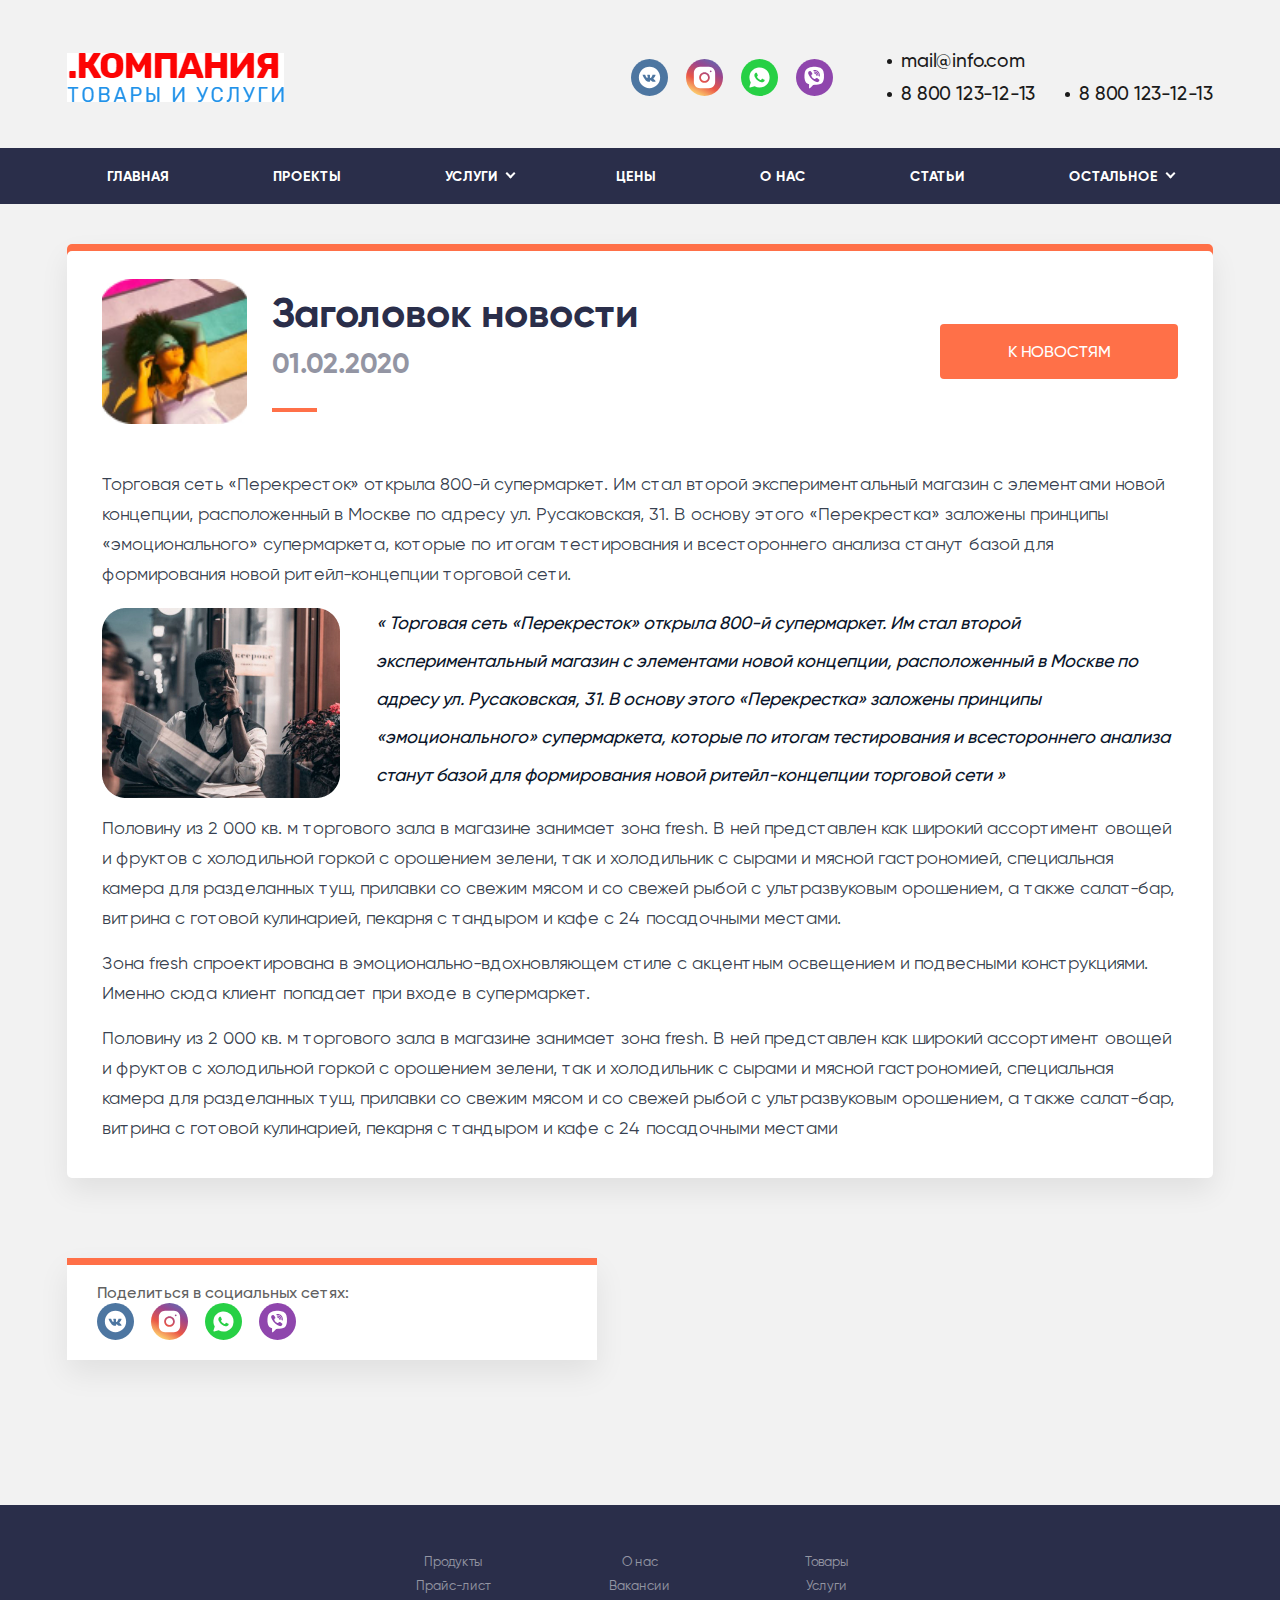
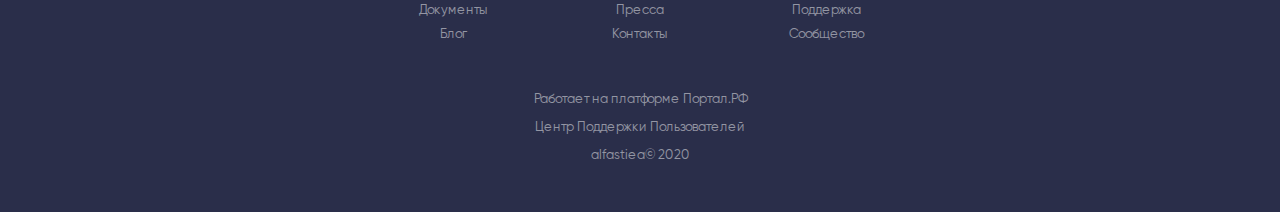
==== commit ff641769: "blovk" ====
--- a/article.html
+++ b/article.html
@@ -214,7 +214,7 @@
 
 
 				<!-- Основная часть -->
-				<section class="article_info block no_margin">
+				<section class="article_info block no_margin new_bg">
 					<div class="cont">
 
 						<div class="head">
--- a/css/styles.css
+++ b/css/styles.css
@@ -237,7 +237,6 @@
 
 .block.gray {
     padding: 100px 0;
-
     background: #f8f8f8;
 }
 
@@ -255,6 +254,28 @@
 .block.no_margin {
     margin-bottom: 0 !important;
 }
+
+.block.new_bg{
+    margin: 0;
+}
+
+.new_bg + .block:not(.new_bg){
+    margin-top:80px;
+}
+
+.block:not(.new_bg) {
+    margin-top: 80px;
+}
+
+/*.block:not(.white) + .block, .block:not(.gray) + .block{
+    margin-top:0px;
+}*/
+
+/*.block.white + .block:not(.white), .block.white + .block:not(.gray),
+.block.gray + .block:not(.white), .block.gray + .block:not(.gray){
+    margin-bottom: 0px;
+}*/
+
 
 .block_head {
     display: flex;
@@ -328,7 +349,7 @@
     line-height: 30px;
 
     margin-top: 35px;
-
+    width: 100%;
     letter-spacing: .3px;
 }
 
@@ -1098,10 +1119,10 @@
     display: none;
 }
 
-header .socials a.more:hover .more_block{
-    display: flex;
-}
-header .socials a.more:hover .arrow{
+header .socials a.more.active .more_block{
+    display: flex;
+}
+header .socials a.more.active .arrow{
     display: block;
 }
 
@@ -1495,7 +1516,7 @@
 
 .mob_header .logo img {
     display: block;
-
+    max-height: 100px;
     max-width: 180px;
 }
 
@@ -1599,10 +1620,10 @@
     display: none;
 }
 
-.mob_header .socials a.more:hover .more_block{
-    display: flex;
-}
-.mob_header .socials a.more:hover .arrow{
+.mob_header .socials a.more.active .more_block{
+    display: flex;
+}
+.mob_header .socials a.more.active .arrow{
     display: block;
 }
 
@@ -1967,7 +1988,7 @@
     line-height: 27px;
 
     width: 50%;
-    max-width: 534px;
+    max-width: 573px;
     padding: 180px 0 100px;
     padding-right: 40px;
 
@@ -2262,6 +2283,7 @@
     padding: 0;
 }
 
+.main_slider3 .cont{}
 .main_slider3 .owl-stage-outer {
     overflow: visible !important;
 }
@@ -2279,7 +2301,7 @@
 
 .main_slider3 .slide {
     background-repeat: no-repeat;
-    background-size: 50%;
+    background-size: 50% 100%;
 }
 
 .main_slider3 .info {
@@ -3019,7 +3041,7 @@
     background: rgba(0, 0, 0, .53) url(../images/ic_video_play.svg) 50% no-repeat;
 }
 
-.video_reviews .review iframe {
+.video_reviews .review img {
     position: absolute;
     z-index: 1;
     top: 5px;
@@ -3027,6 +3049,7 @@
 
     width: 100%;
     height: 100%;
+    object-fit: cover;
 }
 
 .prices .cont {
@@ -3224,7 +3247,7 @@
     line-height: 14px;
 
     display: block;
-
+    word-wrap: break-word;
     text-align: center;
 }
 
@@ -3649,6 +3672,7 @@
 
     width: 100%;
     height: 100%;
+    object-fit: cover;
 }
 
 .stocks .stock .thumb+.info {
@@ -4193,6 +4217,7 @@
     content: '';
 
     background: url(../images/vk.svg);
+    background-size:100%;
 }
 
 .soc_block2 .cont:after {
@@ -4205,7 +4230,8 @@
 
     content: '';
 
-    background: url(../images/inst.svg);
+    background: url(../images/ic_soc2.svg);
+    background-size:100%;
 }
 
 .soc_block2:after {
@@ -4234,7 +4260,7 @@
 .soc_block .info {
     position: relative;
 
-    max-width: 530px;
+    max-width: 490px;
 }
 
 .soc_block .block_head .soc_link {
@@ -4397,12 +4423,11 @@
     display: flex;
 
     width: 100%;
-    margin-top: 10px;
+    margin-top: 15px;
 
     justify-content: space-between;
     align-items: center;
     align-content: center;
-    flex-wrap: wrap;
 }
 
 .services .service .name {
@@ -4411,8 +4436,7 @@
     font-weight: 600;
     line-height: 23px;
 
-    width: calc(100% - 178px);
-
+    word-break: break-word;
     letter-spacing: .28px;
 }
 
@@ -4421,12 +4445,12 @@
     font-size: 16px;
     font-weight: 500;
     line-height: 55px;
-
+    
     display: inline-block;
 
-    width: 156px;
+    padding: 0 10px;
     height: 55px;
-    margin-left: auto;
+    margin-left: 10px;
 
     text-align: center;
     vertical-align: top;
@@ -4442,6 +4466,7 @@
     margin-top: 75px;
     margin-bottom: -36px;
     margin-left: -36px;
+    justify-content: center;
 }
 
 .gallery .flex>* {
@@ -4508,6 +4533,7 @@
     background: rgba(0, 0, 0, .6);
 
     align-items: center;
+    justify-content: center;
 }
 
 .gallery .images .item:hover>span {
@@ -4552,6 +4578,7 @@
 
 .gallery .flex.images {
     margin-top: 50px;
+    justify-content: center;
 }
 
 .gallery .flex.images>* {
@@ -4570,6 +4597,7 @@
     margin-top: 75px;
     margin-bottom: -36px;
     margin-left: -36px;
+    justify-content: center;
 }
 
 .gallery2 .flex>* {
@@ -4856,23 +4884,26 @@
 }
 
 .cart_info .titles>*+* {
-    padding-left: 24px;
+   
 }
 
 .cart_info .titles .col_name {
-    width: calc(100% - 385px);
+    margin-right: auto;
 }
 
 .cart_info .titles .col_price {
-    width: 130px;
+    width: 150px;
+    text-align: center;
 }
 
 .cart_info .titles .col_amount {
-    width: 145px;
+    width: 110px;
+    text-align: center;
 }
 
 .cart_info .titles .cal_total {
-    width: 110px;
+    width: 186px;
+    text-align: center;
 }
 
 .cart_info .product {
@@ -4984,10 +5015,10 @@
     font-size: 20px;
     font-weight: 500;
     line-height: 20px;
-
+        min-width: 160px;
     white-space: nowrap;
     text-transform: uppercase;
-
+        text-align: center;
     opacity: .52;
 }
 
@@ -6170,9 +6201,6 @@
     /*box-shadow: 0 5px 24px var(--box-shadow-color);*/
 }
 
-.image_tips {
-    padding-bottom: 0 !important;
-}
 
 .image_tips .image {
     position: relative;
@@ -6482,7 +6510,7 @@
 .three_photo .photo .img1 {
     display: block;
     overflow: hidden;
-
+    height: 482px;
     width: 100%;
 }
 
@@ -6552,8 +6580,8 @@
     display: block;
 }
 
-.socials_block .socials a+a {
-    margin-left: 20px;
+.socials_block .socials a{
+    margin: 0 10px 20px;
 }
 
 .socials_block .socials img {
@@ -6809,7 +6837,7 @@
 
 .contacts_info .info .item {
     position: relative;
-
+    min-height: 125px;
     padding: 20px 20px 30px 135px;
 
     border-radius: 5px;
@@ -6992,6 +7020,7 @@
     letter-spacing: .26px;
 
     opacity: .42;
+    width: 100%;
 }
 
 .news_category {
@@ -7070,8 +7099,6 @@
 }
 
 footer .links>* {
-    transform: translateZ(0);
-
     --webkit-column-break-inside: avoid;
     page-break-inside: avoid;
     break-inside: avoid;
@@ -7383,4 +7410,182 @@
 
 .upload .form .file .list{
     margin-left:0px;
-}+}
+
+
+.modal {
+    display: none;
+    visibility: visible !important;
+    width: 625px;
+    max-width: 100%;
+    padding: 70px 90px;
+    border-radius: 10px;
+    background: #fff;
+    text-align: center;
+}
+
+.fancybox-slide--html .fancybox-close-small{
+    opacity: 1;
+}
+
+
+#thanks .icon  {
+    width: 93px;
+    height: 93px;
+    margin: 0 auto;
+    margin-bottom: 20px;
+    padding: 20px;
+    border-radius: 4px;
+    background: var(--main_color2);
+}
+#thanks .icon svg {
+    width: 100%;
+    height: 100%;
+}
+#thanks .title{color:#0b162b;font-size:37px;font-weight:bold;line-height:61px;margin-top:10px;}
+#thanks  .title span{   color: var(--main_color1);}
+#thanks .desc{color:#b5b5b5;font-size:33px;font-weight:500;line-height:49px;margin-top:10px;}
+
+#app{
+    height: 100%;
+}
+
+
+.products_sort b{
+    font-weight: 500;
+    font-size: 14px;
+    line-height: 17px;
+    color: #494949;
+    margin-right: 10px;
+
+}
+.products_sort ul{
+    display: inline-block;
+    list-style: none;
+}
+
+.sorting_switcher li {
+    display: inline-block;
+    position: relative;
+    padding: 0 15px;
+    font-weight: 300;
+    font-size: 14px;
+    line-height: 17px;
+    cursor:pointer;
+}
+
+.products_sort{
+    margin-bottom: 30px;
+}
+.sorting_switcher li.sort_asc:before {
+    content: "";
+    position: absolute;
+    display: block;
+    border-left: 4px solid transparent;
+    border-right: 4px solid transparent;
+    margin: -1px .3em 0 0;
+    left: 0px;
+    top: 50%;
+    border-top: 4px solid;
+}
+.sorting_switcher li.sort_desc:before {
+    content: "";
+    position: absolute;
+    display: block;
+    border-left: 4px solid transparent;
+    border-right: 4px solid transparent;
+    margin: -1px .3em 0 0;
+    left: 0px;
+    top: 50%;
+    border-bottom: 4px solid;
+}
+.sorting_switcher li.active{
+    color: #2192E9;
+    font-weight: 500;
+}
+
+.products_sort_mobile{
+    display: none;
+}
+.schema-order__link{
+    cursor: pointer;
+}
+
+.schema-order__link:after {
+    content: '';
+    width: 0;
+    height: 0;
+    display: inline-block;
+    vertical-align: top;
+    margin-top: 7px;
+    margin-left: 2px;
+    border-width: 4px 3.5px 0;
+    border-style: solid;
+    border-left-color: transparent;
+    border-right-color: transparent;
+}
+
+.schema-order__popover {
+    width: 270px;
+    padding-right: 10px;
+    position: absolute;
+    top: -10px;
+    left: 0;
+    display: none;
+    border-radius: 3px;
+    background: #fff;
+    box-shadow: 0 5px 15px 0 rgba(0,0,0,.3), 0 0 0 1px rgba(0,0,0,.05);
+    -o-transform: translateY(40px);
+    transform: translateY(40px);
+    -o-transition: all .2s cubic-bezier(0.9,.1,.1,.9);
+    transition: all .2s cubic-bezier(0.9,.1,.1,.9);
+    z-index: 123;
+}
+
+.schema-order__list a{
+    padding: 9px 20px 9px 40px;
+    position: relative;
+    cursor: pointer;
+    display: block;
+    text-decoration: none;
+    color:#000;
+}
+.schema-order__list .active:before {
+    width: 12px;
+    height: 15px;
+    content: '';
+    display: block;
+    position: absolute;
+    top: 12px;
+    left: 16px;
+    background: url(data:image/svg+xml,%3C%3Fxml%20version%3D%221.0%22%20encoding%3D%22utf-8%22%3F%3E%0A%3C!DOCTYPE%20svg%20PUBLIC%20%22-%2F%2FW3C%2F%2FDTD%20SVG%201.1%2F%2FEN%22%20%22http%3A%2F%2Fwww.w3.org%2FGraphics%2FSVG%2F1.1%2FDTD%2Fsvg11.dtd%22%3E%0A%3Csvg%20version%3D%221.1%22%0A%09%20xmlns%3D%22http%3A%2F%2Fwww.w3.org%2F2000%2Fsvg%22%20xmlns%3Axlink%3D%22http%3A%2F%2Fwww.w3.org%2F1999%2Fxlink%22%20x%3D%220%22%20y%3D%220%22%20viewBox%3D%220%200%2017%2020%22%0A%09%20enable-background%3D%22new%200%200%2017%2020%22%20xml%3Aspace%3D%22preserve%22%3E%0A%3Cpath%20fill%3D%22%23000000%22%20d%3D%22M5.6%2C19.4L17%2C1.9l-1.7-1L5.4%2C16.1l-4-4.7L0%2C12.9L5.6%2C19.4z%22%2F%3E%0A%3C%2Fsvg%3E%0A) 0 0/100% auto no-repeat;
+}
+
+.products_sort_mobile{
+    position: relative;
+    z-index: 33;
+    margin-bottom: 20px;
+
+}
+
+@media (min-width: 1185px) {
+    .main_slider3 .slide {
+        background: none !important;
+    }
+}
+
+
+
+.main_slider .owl-carousel .owl-stage{display: flex;}
+.main_slider .slide{
+    display: flex;
+    flex: 1 0 auto;
+    height: 100%;
+}
+.main_slider .slide .cont {
+    position: relative;
+    overflow: hidden;
+    display: flex;
+    flex-direction: column;
+    align-items: stretch;
+}
--- a/css/response_1185.css
+++ b/css/response_1185.css
@@ -16,6 +16,9 @@
 
     .block {
         margin-bottom: 90px;
+    }
+    .new_bg + .block:not(.new_bg){
+        margin-top: 90px;
     }
 
 
@@ -804,7 +807,9 @@
 
     .services .service {}
 
-    .services .service .info {}
+    .services .service .info {    
+        flex-wrap: wrap;
+    }
 
     .services .service .name {
         font-size: 15px;
@@ -816,6 +821,7 @@
     .services .service .link {
         width: 100%;
         margin-top: 10px;
+        margin-left:0;
     }
 
     .upload .cont {
@@ -950,9 +956,19 @@
 
     .main_slider3 .slide {
         background-size: 100%;
-    }
-
-
+
+    }
+    .main_slider3 .cont
+    {
+
+        background: linear-gradient(90deg, rgba(40, 46, 73, 0.9) 20%, #282E49 80%);
+    }
+    #thanks .title{font-size:32px;line-height:40px;margin-top:5px;}
+    #thanks .desc{font-size:28px;line-height:36px;margin-top:10px;}
+
+    .main_slider3 .img img{
+        display: none;
+    }
 
 
     /*---------------
--- a/css/response_1023.css
+++ b/css/response_1023.css
@@ -1198,6 +1198,7 @@
 
     .three_photo .photo .img1 {
         border-radius: 0;
+        height: 400px;
     }
 
     .three_photo .photo .img2 {
@@ -1238,8 +1239,8 @@
     .socials_block .socials a{
         margin-bottom:10px;
     }
-    .socials_block .socials a+a {
-        margin-left: 15px;
+    .socials_block .socials a {
+        margin: 0 10px 10px;
     }
 
     .socials_block .socials img {
@@ -1416,9 +1417,14 @@
         padding-right: 0;
     }
 
-
-
-
+    
+    #thanks .icon img{width:125px;}
+    #thanks .title{font-size:28px;line-height:36px;}
+    #thanks .desc{font-size:24px;line-height:30px;}
+
+    .soc_block2 .cont:after, .soc_block .cont:after{
+        display: bone;
+    }
     /*---------------
         Footer
     ---------------*/
--- a/css/response_767.css
+++ b/css/response_767.css
@@ -583,9 +583,9 @@
     }
 
     .main_slider2 .img {
-        width: calc(100%);
-        height: auto;
-        margin: 40px 20px 40px;
+        width: 450px;
+        height: 480px;
+        margin: 0 auto 30px;
 
         order: -1;
     }
@@ -899,7 +899,8 @@
     }
 
     .soc_block .widget {
-        margin-left: 82px;
+        margin: 0 auto;
+        width: 100%;
 
         order: 3;
     }
@@ -1281,6 +1282,57 @@
          margin-bottom: 40px; 
     }
 
+
+    #thanks .title{font-size:25px;line-height:31px;}
+    #thanks .desc{font-size:21px;line-height:29px;}
+
+
+
+    .modal{
+        padding: 25px;
+    }
+
+    .cart_info .product .price.total{
+        text-align: left;
+    }
+
+    .products_sort {
+        display: none;
+    }
+    .products_sort b{
+        display: block;
+    }
+    .sorting_switcher li{
+        margin-top: 20px;
+        display: block;
+    }
+
+    .products_sort_mobile{
+        display: block;
+    }
+
+    .first_section .info{
+        z-index: 6;
+    }
+    .first_section .img{
+        z-index: 2;
+    }
+    .first_section .img:after{
+        background: linear-gradient(260.88deg, rgba(0, 0, 0, 0) 15.76%, #000000 88.63%);
+        width: 100%;
+        content: "";
+        height: 100%;
+        position: absolute;
+        top: 0;
+        left: 0;
+        z-index: 1;
+        -webkit-mask-position: center;
+        -webkit-mask-size: contain;
+        mask: url(../images/svg_bg_1.svg);
+        -webkit-mask-box-image: url(../images/svg_bg_1.svg);        
+    }
+
+
     /*---------------
         PopUp
     ---------------*/
--- a/css/response_479.css
+++ b/css/response_479.css
@@ -560,8 +560,8 @@
     }
 
     .soc_block .widget {
-        margin-right: -15px;
-        margin-left: -15px;
+        margin: 0 auto;
+        width: 100%;
     }
 
 
@@ -623,8 +623,8 @@
         width: 30px;
         height: 30px;
     }
-    .socials_block .socials a+a {
-        margin-left: 10px;
+    .socials_block .socials a {
+        margin: 0 5px 10px;
     }
 
 
@@ -653,6 +653,7 @@
 
     .contacts_info .info .item {
         padding-left: 80px;
+        min-height: auto;
     }
 
     .contacts_info .info .icon {
@@ -830,7 +831,14 @@
         flex-direction: column;
     }
 
-
+    #thanks .icon{    
+        width: 70px;
+        height: 70px;
+    }
+    #thanks .title{font-size:22px;line-height:28px;}
+    #thanks .desc{font-size:18px;line-height:24px;}
+    
+    
     /*---------------
         PopUp
     ---------------*/
